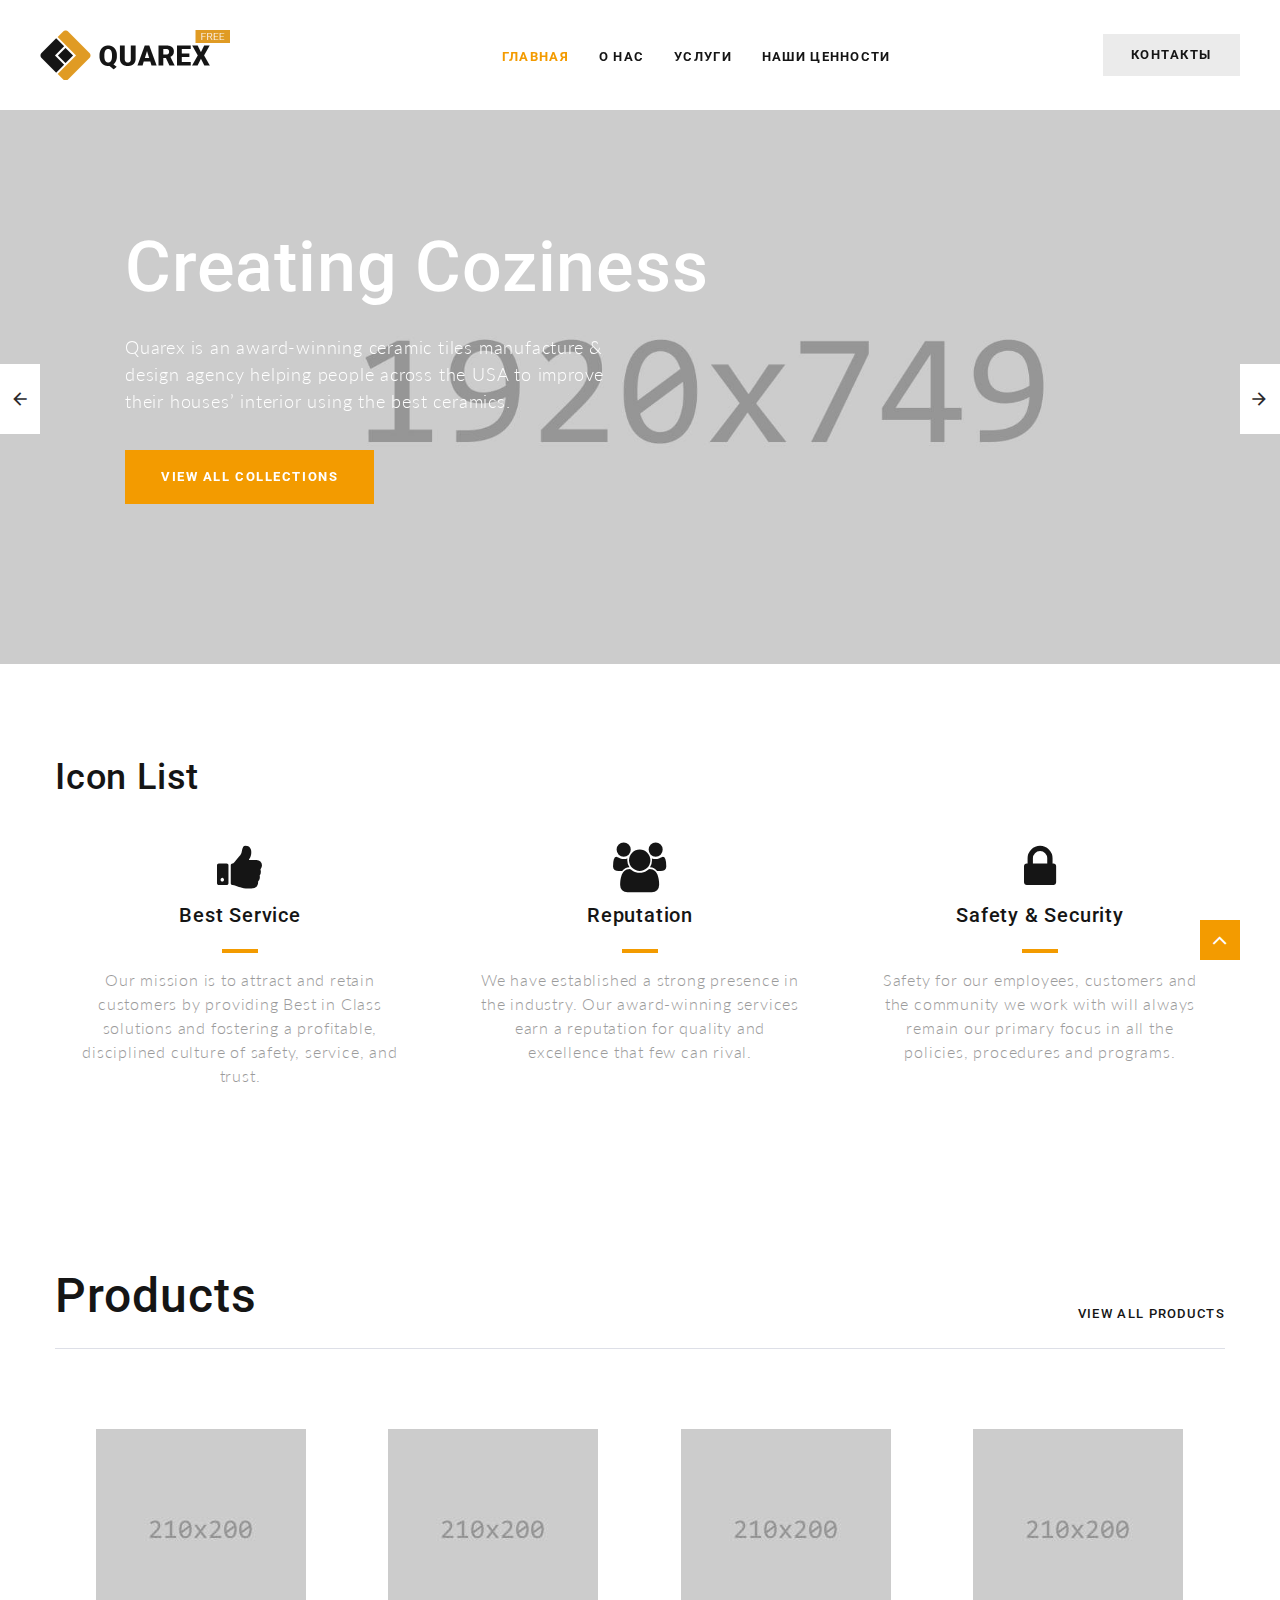
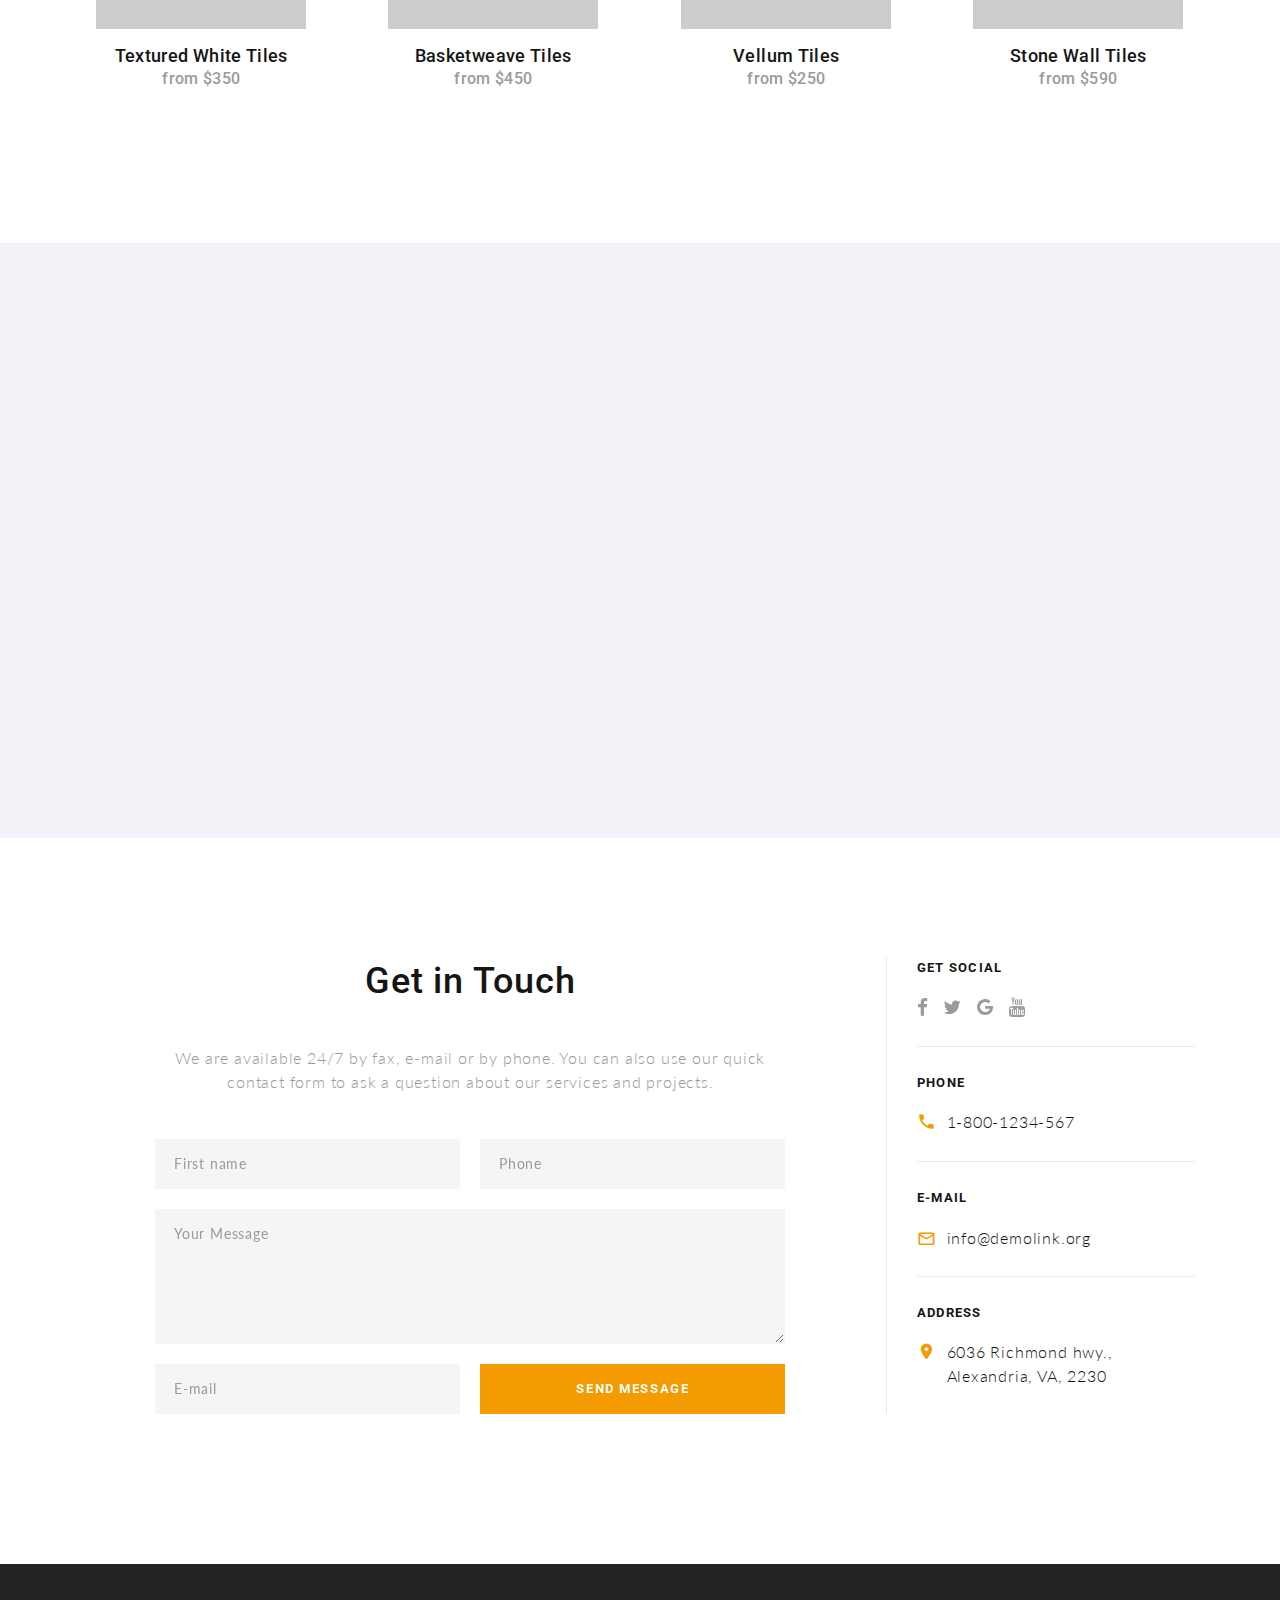
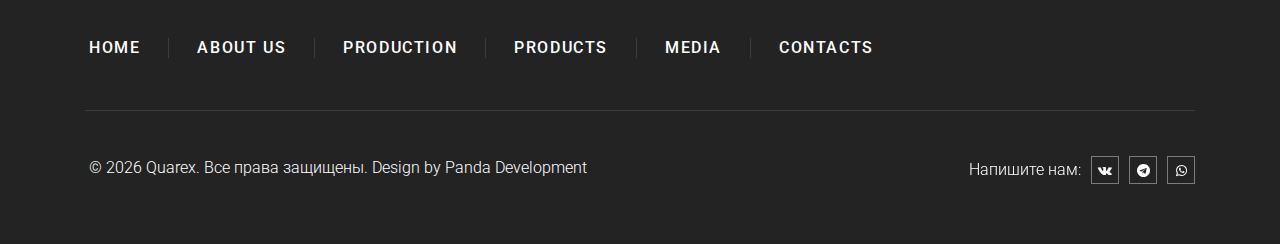
==== index.html @ d761aa38 "download_28_11_2023_01" ====
<!DOCTYPE html>
<html class="wide wow-animation" lang="en">
  <head>
    <!-- Site Title-->
    <title>Home</title>
    <meta name="format-detection" content="telephone=no">
    <meta name="viewport" content="width=device-width, height=device-height, initial-scale=1.0">
    <meta http-equiv="X-UA-Compatible" content="IE=edge">
    <meta charset="utf-8">
    <link rel="icon" href="images/favicon.ico" type="image/x-icon">
    <!-- Stylesheets-->
    <link rel="stylesheet" type="text/css" href="//fonts.googleapis.com/css?family=Lato:300,400,700%7CRoboto:400,500,700">
    <link rel="stylesheet" href="css/bootstrap.css">
    <link rel="stylesheet" href="css/fonts.css">
    <link rel="stylesheet" href="css/style.css">
    <style>.ie-panel{display: none;background: #212121;padding: 10px 0;box-shadow: 3px 3px 5px 0 rgba(0,0,0,.3);clear: both;text-align:center;position: relative;z-index: 1;} html.ie-10 .ie-panel, html.lt-ie-10 .ie-panel {display: block;}</style>
  </head>
  <body>
    <div class="ie-panel"><a href="http://windows.microsoft.com/en-US/internet-explorer/"><img src="images/ie8-panel/warning_bar_0000_us.jpg" height="42" width="820" alt="You are using an outdated browser. For a faster, safer browsing experience, upgrade for free today."></a></div>
    <!-- Page Loader-->
    <div class="preloader" id="preloader">
      <div class="page-loader-logo">
        <div class="brand">
          <div class="brand__name"><img src="images/logo-default-380x100.png" alt="" width="190" height="50"/>
          </div>
        </div>
      </div>
      <div class="page-loader-body">
        <div id="loadingProgressG">
          <div class="loadingProgressG" id="loadingProgressG_1"></div>
        </div>
      </div>
    </div>
    <!-- Page-->
    <div class="page">
      <header class="page-header section">
        <!-- RD Navbar-->
        <div class="rd-navbar-wrap">
          <nav class="rd-navbar rd-navbar-creative" data-layout="rd-navbar-fixed" data-sm-layout="rd-navbar-fixed" data-sm-device-layout="rd-navbar-fixed" data-md-layout="rd-navbar-fixed" data-md-device-layout="rd-navbar-fixed" data-lg-device-layout="rd-navbar-fixed" data-lg-layout="rd-navbar-fullwidth" data-xl-device-layout="rd-navbar-fullwidth" data-xl-layout="rd-navbar-fullwidth" data-xxl-device-layout="rd-navbar-fullwidth" data-xxl-layout="rd-navbar-fullwidth" data-stick-up-clone="false" data-md-stick-up-offset="150px" data-lg-stick-up-offset="60px" data-md-stick-up="true" data-lg-stick-up="true">
            <div class="rd-navbar-main-outer">
              <div class="rd-navbar-main">
                <!-- RD Navbar Panel-->
                <div class="rd-navbar-panel">
                  <button class="rd-navbar-toggle" data-rd-navbar-toggle=".rd-navbar-nav-wrap"><span></span></button>
                  <!-- RD Navbar Brand-->
                  <div class="rd-navbar-brand"><a class="brand" href="index.html">
                      <div class="brand__name"><img src="images/logo-default-380x100.png" alt="" width="190" height="50"/>
                      </div></a></div>
                </div>
                <!-- RD Navbar Nav-->
                <div class="rd-navbar-nav-wrap">
                  <div class="rd-navbar-main-item"><a class="button button-xs button-lighter" href="index.html#contacts_anchor">Контакты</a></div>
                  <!-- RD Navbar Nav-->
                  <ul class="rd-navbar-nav">
                    <li class="active"><a href="index.html">Главная</a>
                    </li>
                    <li><a href="index.html#about_us_anchor">О нас</a>
                    </li>
                    <li><a href="index.html#our_services_anchor">Услуги</a>
                    </li>
                    <li><a href="index.html#our_values_anchor">Наши ценности</a>
                    </li>
                  </ul>
                </div>
              </div>
            </div>
          </nav>
        </div>
      </header>
      <!-- Swiper-->
      <section class="section swiper-slider_style-3 swiper-buttons-alternate">
        <div class="swiper-container swiper-slider swiper-slider_height-1" data-loop="true" data-autoplay="4200" data-simulate-touch="false" data-additional-slides="0" data-custom-prev="#swiper-prev" data-custom-next="#swiper-next" data-custom-slide-effect="interLeaveEffect">
          <div class="swiper-wrapper">
            <div class="swiper-slide bg-gray-dark">
              <div class="slide-inner" style="background-image: url(images/slider-slide-1-1920x749.jpg);">
                <div class="swiper-slide-caption">
                  <div class="container">
                    <h1 data-caption-animate="fadeInUpSmall">Creating Coziness</h1>
                    <p class="big" style="max-width: 520px" data-caption-animate="fadeInRightSmall" data-caption-delay="300">Quarex is an award-winning ceramic tiles manufacture & design agency helping people across the USA to improve their houses’ interior using the best ceramics.</p><a class="button button-primary" href="#" data-caption-animate="fadeInRightSmall" data-caption-delay="550">View all Collections</a>
                  </div>
                </div>
              </div>
            </div>
            <div class="swiper-slide bg-gray-dark">
              <div class="slide-inner" style="background-image: url(images/slider-slide-2-1920x749.jpg);">
                <div class="swiper-slide-caption">
                  <div class="container">
                    <h1 data-caption-animate="fadeInUpSmall">Transforming Your Space</h1>
                    <p class="big" style="max-width: 520px" data-caption-animate="fadeInRightSmall" data-caption-delay="300">Our company has been the leading provider of quality tiles and tile design services to customers since 1999. We pay attention to every aspect of our work.</p><a class="button button-primary" href="#" data-caption-animate="fadeInRightSmall" data-caption-delay="550">View all Collections</a>
                  </div>
                </div>
              </div>
            </div>
            <div class="swiper-slide bg-gray-dark">
              <div class="slide-inner" style="background-image: url(images/slider-slide-3-1920x749.jpg);">
                <div class="swiper-slide-caption">
                  <div class="container">
                    <h1 data-caption-animate="fadeInUpSmall">Wide Product Variety</h1>
                    <p class="big" style="max-width: 520px" data-caption-animate="fadeInRightSmall" data-caption-delay="300">Our products have a variety of textures, finishes and performance features that allow you to choose just what you need for your new interior.</p><a class="button button-primary" href="#" data-caption-animate="fadeInRightSmall" data-caption-delay="550">View all Collections</a>
                  </div>
                </div>
              </div>
            </div>
          </div>
          <!-- Swiper pagination-->
          <div class="swiper-pagination"></div>
          <!-- Swiper Navigation-->
          <div class="swiper-button-prev"><span>Prev</span></div>
          <div class="swiper-button-next"><span>Next</span></div>
        </div>
      </section>
<div id="our_values_anchor"></div>
      <!-- icon list -->
      <section class="section section-md bg-default">
        <div class="container">
          <div class="row">
            <div class="col-sm-12">
              <h3>Icon List</h3>
              <div class="row row-30 justify-content-center">
                <div class="col-sm-10 col-md-6 col-lg-4">
                  <article class="box-minimal">
                    <div class="box-minimal__icon fa fa-thumbs-up"></div>
                    <h4 class="box-minimal__title">Best Service</h4>
                    <div class="box-minimal__divider"></div>
                    <div class="box-minimal__text">Our mission is to attract and retain customers by providing Best in Class solutions and fostering a profitable, disciplined culture of safety, service, and trust.</div>
                  </article>
                </div>
                <div class="col-sm-10 col-md-6 col-lg-4">
                  <article class="box-minimal">
                    <div class="box-minimal__icon fa fa-group"></div>
                    <h4 class="box-minimal__title">Reputation</h4>
                    <div class="box-minimal__divider"></div>
                    <div class="box-minimal__text">We have established a strong presence in the industry. Our award-winning services earn a reputation for quality and excellence that few can rival.</div>
                  </article>
                </div>
                <div class="col-sm-10 col-md-6 col-lg-4">
                  <article class="box-minimal">
                    <div class="box-minimal__icon fa fa-lock"></div>
                    <h4 class="box-minimal__title">Safety & Security</h4>
                    <div class="box-minimal__divider"></div>
                    <div class="box-minimal__text">Safety for our employees, customers and the community we work with will always remain our primary focus in all the policies, procedures and programs.</div>
                  </article>
                </div>
              </div>
            </div>
          </div>
        </div>
      </section>
<div id="our_services_anchor"></div>
      <!-- Our Products-->
      <section class="section section-md bg-default text-center">
        <div class="container">
          <div class="isotope-wrap isotope-modern-wrap">
            <!-- Section Header-->
            <div class="section__header">
              <h2>Products</h2>
              <div class="section__header-element"><a class="link-cta" href="#">view all products</a></div>
            </div>
            <div class="isotope" data-isotope-layout="fitRows" data-isotope-group="products">
              <div class="row row-offset-2">
                <div class="col-6 col-md-4 col-lg-3 isotope-item" data-filter="Category 1">
                  <!-- Product-->
                  <article class="product"> <a class="product__image-wrap" href="#"><img class="product__image" src="images/product-01-210x200.jpg" alt="" width="210" height="200"/></a>
                    <div class="product__main">
                      <p class="product__title"><a href="#">Textured White Tiles</a></p>
                      <p class="product__price">from $350</p>
                    </div>
                    <div class="product__footer"><a class="button button-xs button-gray-2" href="#">details</a></div>
                  </article>
                </div>
                <div class="col-6 col-md-4 col-lg-3 isotope-item" data-filter="Category 2">
                  <!-- Product-->
                  <article class="product"> <a class="product__image-wrap" href="#"><img class="product__image" src="images/product-02-210x200.jpg" alt="" width="210" height="200"/></a>
                    <div class="product__main">
                      <p class="product__title"><a href="#">Basketweave Tiles</a></p>
                      <p class="product__price">from $450</p>
                    </div>
                    <div class="product__footer"><a class="button button-xs button-gray-2" href="#">details</a></div>
                  </article>
                </div>
                <div class="col-6 col-md-4 col-lg-3 isotope-item" data-filter="Category 1">
                  <!-- Product-->
                  <article class="product"> <a class="product__image-wrap" href="#"><img class="product__image" src="images/product-03-210x200.jpg" alt="" width="210" height="200"/></a>
                    <div class="product__main">
                      <p class="product__title"><a href="#">Vellum Tiles</a></p>
                      <p class="product__price">from $250</p>
                    </div>
                    <div class="product__footer"><a class="button button-xs button-gray-2" href="#">details</a></div>
                  </article>
                </div>
                <div class="col-6 col-md-4 col-lg-3 isotope-item" data-filter="Category 2">
                  <!-- Product-->
                  <article class="product"> <a class="product__image-wrap" href="#"><img class="product__image" src="images/product-04-210x200.jpg" alt="" width="210" height="200"/></a>
                    <div class="product__main">
                      <p class="product__title"><a href="#">Stone Wall Tiles</a></p>
                      <p class="product__price">from $590</p>
                    </div>
                    <div class="product__footer"><a class="button button-xs button-gray-2" href="#">details</a></div>
                  </article>
                </div>
              </div>
            </div>
          </div>
        </div>
      </section>

<div id="about_us_anchor"></div>
      <!-- Experience since 1999-->
      <section class="section section-md bg-gray-4">
        <div class="container">
          <div class="row row-50 justify-content-md-center justify-content-lg-between align-items-lg-center">
            <div class="col-md-10 col-lg-6 col-xl-5 wow fadeInLeftSmall">
              <div class="block-wrap-1">
                <h2>About Our Company</h2>
                <p>We are a team that brings together top-notch refinement and exports it to more than 110 countries the world. Our products form the basics of the best interiors worldwide.</p><a class="button button-darker" href="about-us.html">read more</a>
              </div>
            </div>
            <div class="col-md-10 col-lg-6 col-xl-7 d-flex wow fadeInRightSmall">
              <div class="thumb-video thumb-video_bordered"><img class="thumb-video__image" src="images/video-preview-962x465.jpg" alt="" width="962" height="465"/>
                <div class="thumb-video__caption"><a class="thumb-video__button" href="//vimeo.com/123196494" data-lightgallery="item"></a>
                  <h4 class="thumb-video__title">Video Presentation</h4>
                </div>
              </div>
            </div>
          </div>
        </div>
      </section>

<div id="contacts_anchor"></div>
<!-- Contacts -->
<section class="section section-lg bg-default">
  <div class="container">
    <div class="layout-bordered">
      <div class="layout-bordered__main text-center">
        <div class="layout-bordered__main-inner">
          <h3>Get in Touch</h3>
          <p>We are available 24/7 by fax, e-mail or by phone. You can also use our quick contact form to ask a question about our services and projects.</p>
          <!-- RD Mailform-->
          <form class="rd-mailform" data-form-output="form-output-global" data-form-type="contact" method="post" action="bat/rd-mailform.php">
            <div class="row align-items-md-end row-20">
              <div class="col-md-6">
                <div class="form-wrap">
                  <input class="form-input" id="contact-first-name" type="text" name="first-name" data-constraints="@Required">
                  <label class="form-label" for="contact-first-name">First name</label>
                </div>
              </div>
              <div class="col-md-6">
                <div class="form-wrap">
                  <input class="form-input" id="contact-phone" type="text" name="phone" data-constraints="@Numeric @Required">
                  <label class="form-label" for="contact-phone">Phone</label>
                </div>
              </div>
              <div class="col-sm-12">
                <div class="form-wrap">
                  <label class="form-label" for="contact-message">Your Message</label>
                  <textarea class="form-input" id="contact-message" name="message" data-constraints="@Required"></textarea>
                </div>
              </div>
              <div class="col-md-6">
                <div class="form-wrap">
                  <input class="form-input" id="contact-email" type="email" name="email" data-constraints="@Email @Required">
                  <label class="form-label" for="contact-email">E-mail</label>
                </div>
              </div>
              <div class="col-md-6">
                <button class="button button-block button-primary" type="submit">Send Message</button>
              </div>
            </div>
          </form>
        </div>
      </div>
      <div class="layout-bordered__aside">
        <div class="layout-bordered__aside-item">
          <p class="heading-8">Get social</p>
          <ul class="list-inline-xs">
            <li><a class="icon icon-sm icon-default fa fa-facebook" href="#"></a></li>
            <li><a class="icon icon-sm icon-default fa fa-twitter" href="#"></a></li>
            <li><a class="icon icon-sm icon-default fa fa-google" href="#"></a></li>
            <li><a class="icon icon-sm icon-default fa fa-youtube" href="#"></a></li>
          </ul>
        </div>
        <div class="layout-bordered__aside-item">
          <p class="heading-8">Phone</p>
          <div class="unit flex-row unit-spacing-xxs">
            <div class="unit__left"><span class="icon icon-sm icon-primary material-icons-local_phone"></span></div>
            <div class="unit__body"><a href="tel:#">1-800-1234-567</a></div>
          </div>
        </div>
        <div class="layout-bordered__aside-item">
          <p class="heading-8">E-mail</p>
          <div class="unit flex-row unit-spacing-xxs">
            <div class="unit__left"><span class="icon icon-sm icon-primary mdi mdi-email-outline"></span></div>
            <div class="unit__body"><a href="mailto:#">info@demolink.org</a></div>
          </div>
        </div>
        <div class="layout-bordered__aside-item">
          <p class="heading-8">Address</p>
          <div class="unit flex-row unit-spacing-xxs">
            <div class="unit__left"><span class="icon icon-sm icon-primary material-icons-location_on"></span></div>
            <div class="unit__body"><a href="#">6036 Richmond hwy., <br> Alexandria, VA, 2230</a></div>
          </div>
        </div>
      </div>
    </div>
  </div>
</section>

      <footer class="footer-classic bg-gray-8">
        <div class="container">
          <div class="footer-classic__main">
            <ul class="list-nav-bordered">
              <li><a href="index.html">Home</a></li>
              <li><a href="about-us.html">About Us</a>
              </li>
              <li><a href="#">Production</a></li>
              <li><a href="#">Products</a></li>
              <li><a href="#">Media</a></li>
              <li><a href="contacts.html">Contacts</a>
              </li>
            </ul>
          </div>
          <div class="divider"></div>
          <div class="footer-classic__aside">
            <div class="row row-20">
              <div class="col-md-6 text-md-left">
                <!-- Rights-->
                <p class="rights"><span>&nbsp;&copy;&nbsp;</span><span class="copyright-year"> </span><span> Quarex</span>. Все права защищены. Design by <a target="_blank" href="https://panda-development.ru">Panda Development</a></p>
              </div>
              <div class="col-md-6 text-md-right">
                <ul class="list-inline-xxs">
                  <li>
                    <p>Напишите нам:</p>
                  </li>
                  <li><a class="icon icon-xs icon-style-modern fa fa-vk" href="#"></a></li>
                  <li><a class="icon icon-xs icon-style-modern fa fa-telegram" href="#"></a></li>
                  <li><a class="icon icon-xs icon-style-modern fa fa-whatsapp" href="#"></a></li>
                </ul>
              </div>
            </div>
          </div>
        </div>
      </footer>
    </div>
    <!-- Global Mailform Output-->
    <div class="snackbars" id="form-output-global"></div>
    <!-- Javascript-->
    <script src="js/core.min.js"></script>
    <script src="js/script.js"></script>
  </body>
</html>
---- css/fonts.css ----
/*
*
* Fonts
*//*
*
* Font Awesome Icons 4.7.0
* --------------------------------------------------
*/@font-face {	font-family: 'FontAwesome';	src: url("../fonts/fontawesome-webfont.eot?v=4.7.0");	src: url("../fonts/fontawesome-webfont.eot?#iefix&v=4.7.0") format("embedded-opentype"), url("../fonts/fontawesome-webfont.woff2?v=4.7.0") format("woff2"), url("../fonts/fontawesome-webfont.woff?v=4.7.0") format("woff"), url("../fonts/fontawesome-webfont.ttf?v=4.7.0") format("truetype"), url("../fonts/fontawesome-webfont.svg?v=4.7.0#fontawesomeregular") format("svg");	font-weight: normal;	font-style: normal;}.fa {	display: inline-block;	font-family: 'FontAwesome';	font-size: inherit;	text-rendering: auto;	-webkit-font-smoothing: antialiased;	-moz-osx-font-smoothing: grayscale;}[class*='fa-']:before {	font-weight: 400;	font-family: 'FontAwesome';}/* makes the font 33% larger relative to the icon container */.fa-lg {	font-size: 1.33333333em;	line-height: 0.75em;	vertical-align: -15%;}.fa-2x {	font-size: 2em;}.fa-3x {	font-size: 3em;}.fa-4x {	font-size: 4em;}.fa-5x {	font-size: 5em;}.fa-fw {	width: 1.28571429em;	text-align: center;}.fa-ul {	padding-left: 0;	margin-left: 2.14285714em;	list-style-type: none;}.fa-ul > li {	position: relative;}.fa-li {	position: absolute;	left: -2.14285714em;	width: 2.14285714em;	top: 0.14285714em;	text-align: center;}.fa-li.fa-lg {	left: -1.85714286em;}.fa-border {	padding: .2em .25em .15em;	border: solid 0.08em #eeeeee;	border-radius: .1em;}.fa-pull-left {	float: left;}.fa-pull-right {	float: right;}.fa.fa-pull-left {	margin-right: .3em;}.fa.fa-pull-right {	margin-left: .3em;}/* Deprecated as of 4.4.0 */.pull-right {	float: right;}.pull-left {	float: left;}.fa.pull-left {	margin-right: .3em;}.fa.pull-right {	margin-left: .3em;}.fa-spin {	-webkit-animation: fa-spin 2s infinite linear;	animation: fa-spin 2s infinite linear;}.fa-pulse {	-webkit-animation: fa-spin 1s infinite steps(8);	animation: fa-spin 1s infinite steps(8);}@-webkit-keyframes fa-spin {	0% {		-webkit-transform: rotate(0deg);		transform: rotate(0deg);	}	100% {		-webkit-transform: rotate(359deg);		transform: rotate(359deg);	}}@keyframes fa-spin {	0% {		-webkit-transform: rotate(0deg);		transform: rotate(0deg);	}	100% {		-webkit-transform: rotate(359deg);		transform: rotate(359deg);	}}.fa-rotate-90 {	-ms-filter: "progid:DXImageTransform.Microsoft.BasicImage(rotation=1)";	-webkit-transform: rotate(90deg);	-ms-transform: rotate(90deg);	transform: rotate(90deg);}.fa-rotate-180 {	-ms-filter: "progid:DXImageTransform.Microsoft.BasicImage(rotation=2)";	-webkit-transform: rotate(180deg);	-ms-transform: rotate(180deg);	transform: rotate(180deg);}.fa-rotate-270 {	-ms-filter: "progid:DXImageTransform.Microsoft.BasicImage(rotation=3)";	-webkit-transform: rotate(270deg);	-ms-transform: rotate(270deg);	transform: rotate(270deg);}.fa-flip-horizontal {	-ms-filter: "progid:DXImageTransform.Microsoft.BasicImage(rotation=0, mirror=1)";	-webkit-transform: scale(-1, 1);	-ms-transform: scale(-1, 1);	transform: scale(-1, 1);}.fa-flip-vertical {	-ms-filter: "progid:DXImageTransform.Microsoft.BasicImage(rotation=2, mirror=1)";	-webkit-transform: scale(1, -1);	-ms-transform: scale(1, -1);	transform: scale(1, -1);}:root .fa-rotate-90,:root .fa-rotate-180,:root .fa-rotate-270,:root .fa-flip-horizontal,:root .fa-flip-vertical {	filter: none;}.fa-stack {	position: relative;	display: inline-block;	width: 2em;	height: 2em;	line-height: 2em;	vertical-align: middle;}.fa-stack-1x,.fa-stack-2x {	position: absolute;	left: 0;	width: 100%;	text-align: center;}.fa-stack-1x {	line-height: inherit;}.fa-stack-2x {	font-size: 2em;}.fa-inverse {	color: #ffffff;}/* Font Awesome uses the Unicode Private Use Area (PUA) to ensure screen
   readers do not read off random characters that represent icons */.fa-glass:before {	content: "\f000";}.fa-music:before {	content: "\f001";}.fa-search:before {	content: "\f002";}.fa-envelope-o:before {	content: "\f003";}.fa-heart:before {	content: "\f004";}.fa-star:before {	content: "\f005";}.fa-star-o:before {	content: "\f006";}.fa-user:before {	content: "\f007";}.fa-film:before {	content: "\f008";}.fa-th-large:before {	content: "\f009";}.fa-th:before {	content: "\f00a";}.fa-th-list:before {	content: "\f00b";}.fa-check:before {	content: "\f00c";}.fa-remove:before,.fa-close:before,.fa-times:before {	content: "\f00d";}.fa-search-plus:before {	content: "\f00e";}.fa-search-minus:before {	content: "\f010";}.fa-power-off:before {	content: "\f011";}.fa-signal:before {	content: "\f012";}.fa-gear:before,.fa-cog:before {	content: "\f013";}.fa-trash-o:before {	content: "\f014";}.fa-home:before {	content: "\f015";}.fa-file-o:before {	content: "\f016";}.fa-clock-o:before {	content: "\f017";}.fa-road:before {	content: "\f018";}.fa-download:before {	content: "\f019";}.fa-arrow-circle-o-down:before {	content: "\f01a";}.fa-arrow-circle-o-up:before {	content: "\f01b";}.fa-inbox:before {	content: "\f01c";}.fa-play-circle-o:before {	content: "\f01d";}.fa-rotate-right:before,.fa-repeat:before {	content: "\f01e";}.fa-refresh:before {	content: "\f021";}.fa-list-alt:before {	content: "\f022";}.fa-lock:before {	content: "\f023";}.fa-flag:before {	content: "\f024";}.fa-headphones:before {	content: "\f025";}.fa-volume-off:before {	content: "\f026";}.fa-volume-down:before {	content: "\f027";}.fa-volume-up:before {	content: "\f028";}.fa-qrcode:before {	content: "\f029";}.fa-barcode:before {	content: "\f02a";}.fa-tag:before {	content: "\f02b";}.fa-tags:before {	content: "\f02c";}.fa-book:before {	content: "\f02d";}.fa-bookmark:before {	content: "\f02e";}.fa-print:before {	content: "\f02f";}.fa-camera:before {	content: "\f030";}.fa-font:before {	content: "\f031";}.fa-bold:before {	content: "\f032";}.fa-italic:before {	content: "\f033";}.fa-text-height:before {	content: "\f034";}.fa-text-width:before {	content: "\f035";}.fa-align-left:before {	content: "\f036";}.fa-align-center:before {	content: "\f037";}.fa-align-right:before {	content: "\f038";}.fa-align-justify:before {	content: "\f039";}.fa-list:before {	content: "\f03a";}.fa-dedent:before,.fa-outdent:before {	content: "\f03b";}.fa-indent:before {	content: "\f03c";}.fa-video-camera:before {	content: "\f03d";}.fa-photo:before,.fa-image:before,.fa-picture-o:before {	content: "\f03e";}.fa-pencil:before {	content: "\f040";}.fa-map-marker:before {	content: "\f041";}.fa-adjust:before {	content: "\f042";}.fa-tint:before {	content: "\f043";}.fa-edit:before,.fa-pencil-square-o:before {	content: "\f044";}.fa-share-square-o:before {	content: "\f045";}.fa-check-square-o:before {	content: "\f046";}.fa-arrows:before {	content: "\f047";}.fa-step-backward:before {	content: "\f048";}.fa-fast-backward:before {	content: "\f049";}.fa-backward:before {	content: "\f04a";}.fa-play:before {	content: "\f04b";}.fa-pause:before {	content: "\f04c";}.fa-stop:before {	content: "\f04d";}.fa-forward:before {	content: "\f04e";}.fa-fast-forward:before {	content: "\f050";}.fa-step-forward:before {	content: "\f051";}.fa-eject:before {	content: "\f052";}.fa-chevron-left:before {	content: "\f053";}.fa-chevron-right:before {	content: "\f054";}.fa-plus-circle:before {	content: "\f055";}.fa-minus-circle:before {	content: "\f056";}.fa-times-circle:before {	content: "\f057";}.fa-check-circle:before {	content: "\f058";}.fa-question-circle:before {	content: "\f059";}.fa-info-circle:before {	content: "\f05a";}.fa-crosshairs:before {	content: "\f05b";}.fa-times-circle-o:before {	content: "\f05c";}.fa-check-circle-o:before {	content: "\f05d";}.fa-ban:before {	content: "\f05e";}.fa-arrow-left:before {	content: "\f060";}.fa-arrow-right:before {	content: "\f061";}.fa-arrow-up:before {	content: "\f062";}.fa-arrow-down:before {	content: "\f063";}.fa-mail-forward:before,.fa-share:before {	content: "\f064";}.fa-expand:before {	content: "\f065";}.fa-compress:before {	content: "\f066";}.fa-plus:before {	content: "\f067";}.fa-minus:before {	content: "\f068";}.fa-asterisk:before {	content: "\f069";}.fa-exclamation-circle:before {	content: "\f06a";}.fa-gift:before {	content: "\f06b";}.fa-leaf:before {	content: "\f06c";}.fa-fire:before {	content: "\f06d";}.fa-eye:before {	content: "\f06e";}.fa-eye-slash:before {	content: "\f070";}.fa-warning:before,.fa-exclamation-triangle:before {	content: "\f071";}.fa-plane:before {	content: "\f072";}.fa-calendar:before {	content: "\f073";}.fa-random:before {	content: "\f074";}.fa-comment:before {	content: "\f075";}.fa-magnet:before {	content: "\f076";}.fa-chevron-up:before {	content: "\f077";}.fa-chevron-down:before {	content: "\f078";}.fa-retweet:before {	content: "\f079";}.fa-shopping-cart:before {	content: "\f07a";}.fa-folder:before {	content: "\f07b";}.fa-folder-open:before {	content: "\f07c";}.fa-arrows-v:before {	content: "\f07d";}.fa-arrows-h:before {	content: "\f07e";}.fa-bar-chart-o:before,.fa-bar-chart:before {	content: "\f080";}.fa-twitter-square:before {	content: "\f081";}.fa-facebook-square:before {	content: "\f082";}.fa-camera-retro:before {	content: "\f083";}.fa-key:before {	content: "\f084";}.fa-gears:before,.fa-cogs:before {	content: "\f085";}.fa-comments:before {	content: "\f086";}.fa-thumbs-o-up:before {	content: "\f087";}.fa-thumbs-o-down:before {	content: "\f088";}.fa-star-half:before {	content: "\f089";}.fa-heart-o:before {	content: "\f08a";}.fa-sign-out:before {	content: "\f08b";}.fa-linkedin-square:before {	content: "\f08c";}.fa-thumb-tack:before {	content: "\f08d";}.fa-external-link:before {	content: "\f08e";}.fa-sign-in:before {	content: "\f090";}.fa-trophy:before {	content: "\f091";}.fa-github-square:before {	content: "\f092";}.fa-upload:before {	content: "\f093";}.fa-lemon-o:before {	content: "\f094";}.fa-phone:before {	content: "\f095";}.fa-square-o:before {	content: "\f096";}.fa-bookmark-o:before {	content: "\f097";}.fa-phone-square:before {	content: "\f098";}.fa-twitter:before {	content: "\f099";}.fa-facebook-f:before,.fa-facebook:before {	content: "\f09a";}.fa-github:before {	content: "\f09b";}.fa-unlock:before {	content: "\f09c";}.fa-credit-card:before {	content: "\f09d";}.fa-feed:before,.fa-rss:before {	content: "\f09e";}.fa-hdd-o:before {	content: "\f0a0";}.fa-bullhorn:before {	content: "\f0a1";}.fa-bell:before {	content: "\f0f3";}.fa-certificate:before {	content: "\f0a3";}.fa-hand-o-right:before {	content: "\f0a4";}.fa-hand-o-left:before {	content: "\f0a5";}.fa-hand-o-up:before {	content: "\f0a6";}.fa-hand-o-down:before {	content: "\f0a7";}.fa-arrow-circle-left:before {	content: "\f0a8";}.fa-arrow-circle-right:before {	content: "\f0a9";}.fa-arrow-circle-up:before {	content: "\f0aa";}.fa-arrow-circle-down:before {	content: "\f0ab";}.fa-globe:before {	content: "\f0ac";}.fa-wrench:before {	content: "\f0ad";}.fa-tasks:before {	content: "\f0ae";}.fa-filter:before {	content: "\f0b0";}.fa-briefcase:before {	content: "\f0b1";}.fa-arrows-alt:before {	content: "\f0b2";}.fa-group:before,.fa-users:before {	content: "\f0c0";}.fa-chain:before,.fa-link:before {	content: "\f0c1";}.fa-cloud:before {	content: "\f0c2";}.fa-flask:before {	content: "\f0c3";}.fa-cut:before,.fa-scissors:before {	content: "\f0c4";}.fa-copy:before,.fa-files-o:before {	content: "\f0c5";}.fa-paperclip:before {	content: "\f0c6";}.fa-save:before,.fa-floppy-o:before {	content: "\f0c7";}.fa-square:before {	content: "\f0c8";}.fa-navicon:before,.fa-reorder:before,.fa-bars:before {	content: "\f0c9";}.fa-list-ul:before {	content: "\f0ca";}.fa-list-ol:before {	content: "\f0cb";}.fa-strikethrough:before {	content: "\f0cc";}.fa-underline:before {	content: "\f0cd";}.fa-table:before {	content: "\f0ce";}.fa-magic:before {	content: "\f0d0";}.fa-truck:before {	content: "\f0d1";}.fa-pinterest:before {	content: "\f0d2";}.fa-pinterest-square:before {	content: "\f0d3";}.fa-google-plus-square:before {	content: "\f0d4";}.fa-google-plus:before {	content: "\f0d5";}.fa-money:before {	content: "\f0d6";}.fa-caret-down:before {	content: "\f0d7";}.fa-caret-up:before {	content: "\f0d8";}.fa-caret-left:before {	content: "\f0d9";}.fa-caret-right:before {	content: "\f0da";}.fa-columns:before {	content: "\f0db";}.fa-unsorted:before,.fa-sort:before {	content: "\f0dc";}.fa-sort-down:before,.fa-sort-desc:before {	content: "\f0dd";}.fa-sort-up:before,.fa-sort-asc:before {	content: "\f0de";}.fa-envelope:before {	content: "\f0e0";}.fa-linkedin:before {	content: "\f0e1";}.fa-rotate-left:before,.fa-undo:before {	content: "\f0e2";}.fa-legal:before,.fa-gavel:before {	content: "\f0e3";}.fa-dashboard:before,.fa-tachometer:before {	content: "\f0e4";}.fa-comment-o:before {	content: "\f0e5";}.fa-comments-o:before {	content: "\f0e6";}.fa-flash:before,.fa-bolt:before {	content: "\f0e7";}.fa-sitemap:before {	content: "\f0e8";}.fa-umbrella:before {	content: "\f0e9";}.fa-paste:before,.fa-clipboard:before {	content: "\f0ea";}.fa-lightbulb-o:before {	content: "\f0eb";}.fa-exchange:before {	content: "\f0ec";}.fa-cloud-download:before {	content: "\f0ed";}.fa-cloud-upload:before {	content: "\f0ee";}.fa-user-md:before {	content: "\f0f0";}.fa-stethoscope:before {	content: "\f0f1";}.fa-suitcase:before {	content: "\f0f2";}.fa-bell-o:before {	content: "\f0a2";}.fa-coffee:before {	content: "\f0f4";}.fa-cutlery:before {	content: "\f0f5";}.fa-file-text-o:before {	content: "\f0f6";}.fa-building-o:before {	content: "\f0f7";}.fa-hospital-o:before {	content: "\f0f8";}.fa-ambulance:before {	content: "\f0f9";}.fa-medkit:before {	content: "\f0fa";}.fa-fighter-jet:before {	content: "\f0fb";}.fa-beer:before {	content: "\f0fc";}.fa-h-square:before {	content: "\f0fd";}.fa-plus-square:before {	content: "\f0fe";}.fa-angle-double-left:before {	content: "\f100";}.fa-angle-double-right:before {	content: "\f101";}.fa-angle-double-up:before {	content: "\f102";}.fa-angle-double-down:before {	content: "\f103";}.fa-angle-left:before {	content: "\f104";}.fa-angle-right:before {	content: "\f105";}.fa-angle-up:before {	content: "\f106";}.fa-angle-down:before {	content: "\f107";}.fa-desktop:before {	content: "\f108";}.fa-laptop:before {	content: "\f109";}.fa-tablet:before {	content: "\f10a";}.fa-mobile-phone:before,.fa-mobile:before {	content: "\f10b";}.fa-circle-o:before {	content: "\f10c";}.fa-quote-left:before {	content: "\f10d";}.fa-quote-right:before {	content: "\f10e";}.fa-spinner:before {	content: "\f110";}.fa-circle:before {	content: "\f111";}.fa-mail-reply:before,.fa-reply:before {	content: "\f112";}.fa-github-alt:before {	content: "\f113";}.fa-folder-o:before {	content: "\f114";}.fa-folder-open-o:before {	content: "\f115";}.fa-smile-o:before {	content: "\f118";}.fa-frown-o:before {	content: "\f119";}.fa-meh-o:before {	content: "\f11a";}.fa-gamepad:before {	content: "\f11b";}.fa-keyboard-o:before {	content: "\f11c";}.fa-flag-o:before {	content: "\f11d";}.fa-flag-checkered:before {	content: "\f11e";}.fa-terminal:before {	content: "\f120";}.fa-code:before {	content: "\f121";}.fa-mail-reply-all:before,.fa-reply-all:before {	content: "\f122";}.fa-star-half-empty:before,.fa-star-half-full:before,.fa-star-half-o:before {	content: "\f123";}.fa-location-arrow:before {	content: "\f124";}.fa-crop:before {	content: "\f125";}.fa-code-fork:before {	content: "\f126";}.fa-unlink:before,.fa-chain-broken:before {	content: "\f127";}.fa-question:before {	content: "\f128";}.fa-info:before {	content: "\f129";}.fa-exclamation:before {	content: "\f12a";}.fa-superscript:before {	content: "\f12b";}.fa-subscript:before {	content: "\f12c";}.fa-eraser:before {	content: "\f12d";}.fa-puzzle-piece:before {	content: "\f12e";}.fa-microphone:before {	content: "\f130";}.fa-microphone-slash:before {	content: "\f131";}.fa-shield:before {	content: "\f132";}.fa-calendar-o:before {	content: "\f133";}.fa-fire-extinguisher:before {	content: "\f134";}.fa-rocket:before {	content: "\f135";}.fa-maxcdn:before {	content: "\f136";}.fa-chevron-circle-left:before {	content: "\f137";}.fa-chevron-circle-right:before {	content: "\f138";}.fa-chevron-circle-up:before {	content: "\f139";}.fa-chevron-circle-down:before {	content: "\f13a";}.fa-html5:before {	content: "\f13b";}.fa-css3:before {	content: "\f13c";}.fa-anchor:before {	content: "\f13d";}.fa-unlock-alt:before {	content: "\f13e";}.fa-bullseye:before {	content: "\f140";}.fa-ellipsis-h:before {	content: "\f141";}.fa-ellipsis-v:before {	content: "\f142";}.fa-rss-square:before {	content: "\f143";}.fa-play-circle:before {	content: "\f144";}.fa-ticket:before {	content: "\f145";}.fa-minus-square:before {	content: "\f146";}.fa-minus-square-o:before {	content: "\f147";}.fa-level-up:before {	content: "\f148";}.fa-level-down:before {	content: "\f149";}.fa-check-square:before {	content: "\f14a";}.fa-pencil-square:before {	content: "\f14b";}.fa-external-link-square:before {	content: "\f14c";}.fa-share-square:before {	content: "\f14d";}.fa-compass:before {	content: "\f14e";}.fa-toggle-down:before,.fa-caret-square-o-down:before {	content: "\f150";}.fa-toggle-up:before,.fa-caret-square-o-up:before {	content: "\f151";}.fa-toggle-right:before,.fa-caret-square-o-right:before {	content: "\f152";}.fa-euro:before,.fa-eur:before {	content: "\f153";}.fa-gbp:before {	content: "\f154";}.fa-dollar:before,.fa-usd:before {	content: "\f155";}.fa-rupee:before,.fa-inr:before {	content: "\f156";}.fa-cny:before,.fa-rmb:before,.fa-yen:before,.fa-jpy:before {	content: "\f157";}.fa-ruble:before,.fa-rouble:before,.fa-rub:before {	content: "\f158";}.fa-won:before,.fa-krw:before {	content: "\f159";}.fa-bitcoin:before,.fa-btc:before {	content: "\f15a";}.fa-file:before {	content: "\f15b";}.fa-file-text:before {	content: "\f15c";}.fa-sort-alpha-asc:before {	content: "\f15d";}.fa-sort-alpha-desc:before {	content: "\f15e";}.fa-sort-amount-asc:before {	content: "\f160";}.fa-sort-amount-desc:before {	content: "\f161";}.fa-sort-numeric-asc:before {	content: "\f162";}.fa-sort-numeric-desc:before {	content: "\f163";}.fa-thumbs-up:before {	content: "\f164";}.fa-thumbs-down:before {	content: "\f165";}.fa-youtube-square:before {	content: "\f166";}.fa-youtube:before {	content: "\f167";}.fa-xing:before {	content: "\f168";}.fa-xing-square:before {	content: "\f169";}.fa-youtube-play:before {	content: "\f16a";}.fa-dropbox:before {	content: "\f16b";}.fa-stack-overflow:before {	content: "\f16c";}.fa-instagram:before {	content: "\f16d";}.fa-flickr:before {	content: "\f16e";}.fa-adn:before {	content: "\f170";}.fa-bitbucket:before {	content: "\f171";}.fa-bitbucket-square:before {	content: "\f172";}.fa-tumblr:before {	content: "\f173";}.fa-tumblr-square:before {	content: "\f174";}.fa-long-arrow-down:before {	content: "\f175";}.fa-long-arrow-up:before {	content: "\f176";}.fa-long-arrow-left:before {	content: "\f177";}.fa-long-arrow-right:before {	content: "\f178";}.fa-apple:before {	content: "\f179";}.fa-windows:before {	content: "\f17a";}.fa-android:before {	content: "\f17b";}.fa-linux:before {	content: "\f17c";}.fa-dribbble:before {	content: "\f17d";}.fa-skype:before {	content: "\f17e";}.fa-foursquare:before {	content: "\f180";}.fa-trello:before {	content: "\f181";}.fa-female:before {	content: "\f182";}.fa-male:before {	content: "\f183";}.fa-gittip:before,.fa-gratipay:before {	content: "\f184";}.fa-sun-o:before {	content: "\f185";}.fa-moon-o:before {	content: "\f186";}.fa-archive:before {	content: "\f187";}.fa-bug:before {	content: "\f188";}.fa-vk:before {	content: "\f189";}.fa-weibo:before {	content: "\f18a";}.fa-renren:before {	content: "\f18b";}.fa-pagelines:before {	content: "\f18c";}.fa-stack-exchange:before {	content: "\f18d";}.fa-arrow-circle-o-right:before {	content: "\f18e";}.fa-arrow-circle-o-left:before {	content: "\f190";}.fa-toggle-left:before,.fa-caret-square-o-left:before {	content: "\f191";}.fa-dot-circle-o:before {	content: "\f192";}.fa-wheelchair:before {	content: "\f193";}.fa-vimeo-square:before {	content: "\f194";}.fa-turkish-lira:before,.fa-try:before {	content: "\f195";}.fa-plus-square-o:before {	content: "\f196";}.fa-space-shuttle:before {	content: "\f197";}.fa-slack:before {	content: "\f198";}.fa-envelope-square:before {	content: "\f199";}.fa-wordpress:before {	content: "\f19a";}.fa-openid:before {	content: "\f19b";}.fa-institution:before,.fa-bank:before,.fa-university:before {	content: "\f19c";}.fa-mortar-board:before,.fa-graduation-cap:before {	content: "\f19d";}.fa-yahoo:before {	content: "\f19e";}.fa-google:before {	content: "\f1a0";}.fa-reddit:before {	content: "\f1a1";}.fa-reddit-square:before {	content: "\f1a2";}.fa-stumbleupon-circle:before {	content: "\f1a3";}.fa-stumbleupon:before {	content: "\f1a4";}.fa-delicious:before {	content: "\f1a5";}.fa-digg:before {	content: "\f1a6";}.fa-pied-piper-pp:before {	content: "\f1a7";}.fa-pied-piper-alt:before {	content: "\f1a8";}.fa-drupal:before {	content: "\f1a9";}.fa-joomla:before {	content: "\f1aa";}.fa-language:before {	content: "\f1ab";}.fa-fax:before {	content: "\f1ac";}.fa-building:before {	content: "\f1ad";}.fa-child:before {	content: "\f1ae";}.fa-paw:before {	content: "\f1b0";}.fa-spoon:before {	content: "\f1b1";}.fa-cube:before {	content: "\f1b2";}.fa-cubes:before {	content: "\f1b3";}.fa-behance:before {	content: "\f1b4";}.fa-behance-square:before {	content: "\f1b5";}.fa-steam:before {	content: "\f1b6";}.fa-steam-square:before {	content: "\f1b7";}.fa-recycle:before {	content: "\f1b8";}.fa-automobile:before,.fa-car:before {	content: "\f1b9";}.fa-cab:before,.fa-taxi:before {	content: "\f1ba";}.fa-tree:before {	content: "\f1bb";}.fa-spotify:before {	content: "\f1bc";}.fa-deviantart:before {	content: "\f1bd";}.fa-soundcloud:before {	content: "\f1be";}.fa-database:before {	content: "\f1c0";}.fa-file-pdf-o:before {	content: "\f1c1";}.fa-file-word-o:before {	content: "\f1c2";}.fa-file-excel-o:before {	content: "\f1c3";}.fa-file-powerpoint-o:before {	content: "\f1c4";}.fa-file-photo-o:before,.fa-file-picture-o:before,.fa-file-image-o:before {	content: "\f1c5";}.fa-file-zip-o:before,.fa-file-archive-o:before {	content: "\f1c6";}.fa-file-sound-o:before,.fa-file-audio-o:before {	content: "\f1c7";}.fa-file-movie-o:before,.fa-file-video-o:before {	content: "\f1c8";}.fa-file-code-o:before {	content: "\f1c9";}.fa-vine:before {	content: "\f1ca";}.fa-codepen:before {	content: "\f1cb";}.fa-jsfiddle:before {	content: "\f1cc";}.fa-life-bouy:before,.fa-life-buoy:before,.fa-life-saver:before,.fa-support:before,.fa-life-ring:before {	content: "\f1cd";}.fa-circle-o-notch:before {	content: "\f1ce";}.fa-ra:before,.fa-resistance:before,.fa-rebel:before {	content: "\f1d0";}.fa-ge:before,.fa-empire:before {	content: "\f1d1";}.fa-git-square:before {	content: "\f1d2";}.fa-git:before {	content: "\f1d3";}.fa-y-combinator-square:before,.fa-yc-square:before,.fa-hacker-news:before {	content: "\f1d4";}.fa-tencent-weibo:before {	content: "\f1d5";}.fa-qq:before {	content: "\f1d6";}.fa-wechat:before,.fa-weixin:before {	content: "\f1d7";}.fa-send:before,.fa-paper-plane:before {	content: "\f1d8";}.fa-send-o:before,.fa-paper-plane-o:before {	content: "\f1d9";}.fa-history:before {	content: "\f1da";}.fa-circle-thin:before {	content: "\f1db";}.fa-header:before {	content: "\f1dc";}.fa-paragraph:before {	content: "\f1dd";}.fa-sliders:before {	content: "\f1de";}.fa-share-alt:before {	content: "\f1e0";}.fa-share-alt-square:before {	content: "\f1e1";}.fa-bomb:before {	content: "\f1e2";}.fa-soccer-ball-o:before,.fa-futbol-o:before {	content: "\f1e3";}.fa-tty:before {	content: "\f1e4";}.fa-binoculars:before {	content: "\f1e5";}.fa-plug:before {	content: "\f1e6";}.fa-slideshare:before {	content: "\f1e7";}.fa-twitch:before {	content: "\f1e8";}.fa-yelp:before {	content: "\f1e9";}.fa-newspaper-o:before {	content: "\f1ea";}.fa-wifi:before {	content: "\f1eb";}.fa-calculator:before {	content: "\f1ec";}.fa-paypal:before {	content: "\f1ed";}.fa-google-wallet:before {	content: "\f1ee";}.fa-cc-visa:before {	content: "\f1f0";}.fa-cc-mastercard:before {	content: "\f1f1";}.fa-cc-discover:before {	content: "\f1f2";}.fa-cc-amex:before {	content: "\f1f3";}.fa-cc-paypal:before {	content: "\f1f4";}.fa-cc-stripe:before {	content: "\f1f5";}.fa-bell-slash:before {	content: "\f1f6";}.fa-bell-slash-o:before {	content: "\f1f7";}.fa-trash:before {	content: "\f1f8";}.fa-copyright:before {	content: "\f1f9";}.fa-at:before {	content: "\f1fa";}.fa-eyedropper:before {	content: "\f1fb";}.fa-paint-brush:before {	content: "\f1fc";}.fa-birthday-cake:before {	content: "\f1fd";}.fa-area-chart:before {	content: "\f1fe";}.fa-pie-chart:before {	content: "\f200";}.fa-line-chart:before {	content: "\f201";}.fa-lastfm:before {	content: "\f202";}.fa-lastfm-square:before {	content: "\f203";}.fa-toggle-off:before {	content: "\f204";}.fa-toggle-on:before {	content: "\f205";}.fa-bicycle:before {	content: "\f206";}.fa-bus:before {	content: "\f207";}.fa-ioxhost:before {	content: "\f208";}.fa-angellist:before {	content: "\f209";}.fa-cc:before {	content: "\f20a";}.fa-shekel:before,.fa-sheqel:before,.fa-ils:before {	content: "\f20b";}.fa-meanpath:before {	content: "\f20c";}.fa-buysellads:before {	content: "\f20d";}.fa-connectdevelop:before {	content: "\f20e";}.fa-dashcube:before {	content: "\f210";}.fa-forumbee:before {	content: "\f211";}.fa-leanpub:before {	content: "\f212";}.fa-sellsy:before {	content: "\f213";}.fa-shirtsinbulk:before {	content: "\f214";}.fa-simplybuilt:before {	content: "\f215";}.fa-skyatlas:before {	content: "\f216";}.fa-cart-plus:before {	content: "\f217";}.fa-cart-arrow-down:before {	content: "\f218";}.fa-diamond:before {	content: "\f219";}.fa-ship:before {	content: "\f21a";}.fa-user-secret:before {	content: "\f21b";}.fa-motorcycle:before {	content: "\f21c";}.fa-street-view:before {	content: "\f21d";}.fa-heartbeat:before {	content: "\f21e";}.fa-venus:before {	content: "\f221";}.fa-mars:before {	content: "\f222";}.fa-mercury:before {	content: "\f223";}.fa-intersex:before,.fa-transgender:before {	content: "\f224";}.fa-transgender-alt:before {	content: "\f225";}.fa-venus-double:before {	content: "\f226";}.fa-mars-double:before {	content: "\f227";}.fa-venus-mars:before {	content: "\f228";}.fa-mars-stroke:before {	content: "\f229";}.fa-mars-stroke-v:before {	content: "\f22a";}.fa-mars-stroke-h:before {	content: "\f22b";}.fa-neuter:before {	content: "\f22c";}.fa-genderless:before {	content: "\f22d";}.fa-facebook-official:before {	content: "\f230";}.fa-pinterest-p:before {	content: "\f231";}.fa-whatsapp:before {	content: "\f232";}.fa-server:before {	content: "\f233";}.fa-user-plus:before {	content: "\f234";}.fa-user-times:before {	content: "\f235";}.fa-hotel:before,.fa-bed:before {	content: "\f236";}.fa-viacoin:before {	content: "\f237";}.fa-train:before {	content: "\f238";}.fa-subway:before {	content: "\f239";}.fa-medium:before {	content: "\f23a";}.fa-yc:before,.fa-y-combinator:before {	content: "\f23b";}.fa-optin-monster:before {	content: "\f23c";}.fa-opencart:before {	content: "\f23d";}.fa-expeditedssl:before {	content: "\f23e";}.fa-battery-4:before,.fa-battery:before,.fa-battery-full:before {	content: "\f240";}.fa-battery-3:before,.fa-battery-three-quarters:before {	content: "\f241";}.fa-battery-2:before,.fa-battery-half:before {	content: "\f242";}.fa-battery-1:before,.fa-battery-quarter:before {	content: "\f243";}.fa-battery-0:before,.fa-battery-empty:before {	content: "\f244";}.fa-mouse-pointer:before {	content: "\f245";}.fa-i-cursor:before {	content: "\f246";}.fa-object-group:before {	content: "\f247";}.fa-object-ungroup:before {	content: "\f248";}.fa-sticky-note:before {	content: "\f249";}.fa-sticky-note-o:before {	content: "\f24a";}.fa-cc-jcb:before {	content: "\f24b";}.fa-cc-diners-club:before {	content: "\f24c";}.fa-clone:before {	content: "\f24d";}.fa-balance-scale:before {	content: "\f24e";}.fa-hourglass-o:before {	content: "\f250";}.fa-hourglass-1:before,.fa-hourglass-start:before {	content: "\f251";}.fa-hourglass-2:before,.fa-hourglass-half:before {	content: "\f252";}.fa-hourglass-3:before,.fa-hourglass-end:before {	content: "\f253";}.fa-hourglass:before {	content: "\f254";}.fa-hand-grab-o:before,.fa-hand-rock-o:before {	content: "\f255";}.fa-hand-stop-o:before,.fa-hand-paper-o:before {	content: "\f256";}.fa-hand-scissors-o:before {	content: "\f257";}.fa-hand-lizard-o:before {	content: "\f258";}.fa-hand-spock-o:before {	content: "\f259";}.fa-hand-pointer-o:before {	content: "\f25a";}.fa-hand-peace-o:before {	content: "\f25b";}.fa-trademark:before {	content: "\f25c";}.fa-registered:before {	content: "\f25d";}.fa-creative-commons:before {	content: "\f25e";}.fa-gg:before {	content: "\f260";}.fa-gg-circle:before {	content: "\f261";}.fa-tripadvisor:before {	content: "\f262";}.fa-odnoklassniki:before {	content: "\f263";}.fa-odnoklassniki-square:before {	content: "\f264";}.fa-get-pocket:before {	content: "\f265";}.fa-wikipedia-w:before {	content: "\f266";}.fa-safari:before {	content: "\f267";}.fa-chrome:before {	content: "\f268";}.fa-firefox:before {	content: "\f269";}.fa-opera:before {	content: "\f26a";}.fa-internet-explorer:before {	content: "\f26b";}.fa-tv:before,.fa-television:before {	content: "\f26c";}.fa-contao:before {	content: "\f26d";}.fa-500px:before {	content: "\f26e";}.fa-amazon:before {	content: "\f270";}.fa-calendar-plus-o:before {	content: "\f271";}.fa-calendar-minus-o:before {	content: "\f272";}.fa-calendar-times-o:before {	content: "\f273";}.fa-calendar-check-o:before {	content: "\f274";}.fa-industry:before {	content: "\f275";}.fa-map-pin:before {	content: "\f276";}.fa-map-signs:before {	content: "\f277";}.fa-map-o:before {	content: "\f278";}.fa-map:before {	content: "\f279";}.fa-commenting:before {	content: "\f27a";}.fa-commenting-o:before {	content: "\f27b";}.fa-houzz:before {	content: "\f27c";}.fa-vimeo:before {	content: "\f27d";}.fa-black-tie:before {	content: "\f27e";}.fa-fonticons:before {	content: "\f280";}.fa-reddit-alien:before {	content: "\f281";}.fa-edge:before {	content: "\f282";}.fa-credit-card-alt:before {	content: "\f283";}.fa-codiepie:before {	content: "\f284";}.fa-modx:before {	content: "\f285";}.fa-fort-awesome:before {	content: "\f286";}.fa-usb:before {	content: "\f287";}.fa-product-hunt:before {	content: "\f288";}.fa-mixcloud:before {	content: "\f289";}.fa-scribd:before {	content: "\f28a";}.fa-pause-circle:before {	content: "\f28b";}.fa-pause-circle-o:before {	content: "\f28c";}.fa-stop-circle:before {	content: "\f28d";}.fa-stop-circle-o:before {	content: "\f28e";}.fa-shopping-bag:before {	content: "\f290";}.fa-shopping-basket:before {	content: "\f291";}.fa-hashtag:before {	content: "\f292";}.fa-bluetooth:before {	content: "\f293";}.fa-bluetooth-b:before {	content: "\f294";}.fa-percent:before {	content: "\f295";}.fa-gitlab:before {	content: "\f296";}.fa-wpbeginner:before {	content: "\f297";}.fa-wpforms:before {	content: "\f298";}.fa-envira:before {	content: "\f299";}.fa-universal-access:before {	content: "\f29a";}.fa-wheelchair-alt:before {	content: "\f29b";}.fa-question-circle-o:before {	content: "\f29c";}.fa-blind:before {	content: "\f29d";}.fa-audio-description:before {	content: "\f29e";}.fa-volume-control-phone:before {	content: "\f2a0";}.fa-braille:before {	content: "\f2a1";}.fa-assistive-listening-systems:before {	content: "\f2a2";}.fa-asl-interpreting:before,.fa-american-sign-language-interpreting:before {	content: "\f2a3";}.fa-deafness:before,.fa-hard-of-hearing:before,.fa-deaf:before {	content: "\f2a4";}.fa-glide:before {	content: "\f2a5";}.fa-glide-g:before {	content: "\f2a6";}.fa-signing:before,.fa-sign-language:before {	content: "\f2a7";}.fa-low-vision:before {	content: "\f2a8";}.fa-viadeo:before {	content: "\f2a9";}.fa-viadeo-square:before {	content: "\f2aa";}.fa-snapchat:before {	content: "\f2ab";}.fa-snapchat-ghost:before {	content: "\f2ac";}.fa-snapchat-square:before {	content: "\f2ad";}.fa-pied-piper:before {	content: "\f2ae";}.fa-first-order:before {	content: "\f2b0";}.fa-yoast:before {	content: "\f2b1";}.fa-themeisle:before {	content: "\f2b2";}.fa-google-plus-circle:before,.fa-google-plus-official:before {	content: "\f2b3";}.fa-fa:before,.fa-font-awesome:before {	content: "\f2b4";}.fa-handshake-o:before {	content: "\f2b5";}.fa-envelope-open:before {	content: "\f2b6";}.fa-envelope-open-o:before {	content: "\f2b7";}.fa-linode:before {	content: "\f2b8";}.fa-address-book:before {	content: "\f2b9";}.fa-address-book-o:before {	content: "\f2ba";}.fa-vcard:before,.fa-address-card:before {	content: "\f2bb";}.fa-vcard-o:before,.fa-address-card-o:before {	content: "\f2bc";}.fa-user-circle:before {	content: "\f2bd";}.fa-user-circle-o:before {	content: "\f2be";}.fa-user-o:before {	content: "\f2c0";}.fa-id-badge:before {	content: "\f2c1";}.fa-drivers-license:before,.fa-id-card:before {	content: "\f2c2";}.fa-drivers-license-o:before,.fa-id-card-o:before {	content: "\f2c3";}.fa-quora:before {	content: "\f2c4";}.fa-free-code-camp:before {	content: "\f2c5";}.fa-telegram:before {	content: "\f2c6";}.fa-thermometer-4:before,.fa-thermometer:before,.fa-thermometer-full:before {	content: "\f2c7";}.fa-thermometer-3:before,.fa-thermometer-three-quarters:before {	content: "\f2c8";}.fa-thermometer-2:before,.fa-thermometer-half:before {	content: "\f2c9";}.fa-thermometer-1:before,.fa-thermometer-quarter:before {	content: "\f2ca";}.fa-thermometer-0:before,.fa-thermometer-empty:before {	content: "\f2cb";}.fa-shower:before {	content: "\f2cc";}.fa-bathtub:before,.fa-s15:before,.fa-bath:before {	content: "\f2cd";}.fa-podcast:before {	content: "\f2ce";}.fa-window-maximize:before {	content: "\f2d0";}.fa-window-minimize:before {	content: "\f2d1";}.fa-window-restore:before {	content: "\f2d2";}.fa-times-rectangle:before,.fa-window-close:before {	content: "\f2d3";}.fa-times-rectangle-o:before,.fa-window-close-o:before {	content: "\f2d4";}.fa-bandcamp:before {	content: "\f2d5";}.fa-grav:before {	content: "\f2d6";}.fa-etsy:before {	content: "\f2d7";}.fa-imdb:before {	content: "\f2d8";}.fa-ravelry:before {	content: "\f2d9";}.fa-eercast:before {	content: "\f2da";}.fa-microchip:before {	content: "\f2db";}.fa-snowflake-o:before {	content: "\f2dc";}.fa-superpowers:before {	content: "\f2dd";}.fa-wpexplorer:before {	content: "\f2de";}.fa-meetup:before {	content: "\f2e0";}.sr-only {	position: absolute;	width: 1px;	height: 1px;	padding: 0;	margin: -1px;	overflow: hidden;	clip: rect(0, 0, 0, 0);	border: 0;}.sr-only-focusable:active,.sr-only-focusable:focus {	position: static;	width: auto;	height: auto;	margin: 0;	overflow: visible;	clip: auto;}/*
*
* Material Design Icons
* --------------------------------------------------
*/@font-face {	font-family: "Material Design Icons";	src: url("../fonts/materialdesignicons-webfont.eot?v=1.4.57");	src: url("../fonts/materialdesignicons-webfont.eot?#iefix&v=1.4.57") format("embedded-opentype"), url("../fonts/materialdesignicons-webfont.woff2?v=1.4.57") format("woff2"), url("../fonts/materialdesignicons-webfont.woff?v=1.4.57") format("woff"), url("../fonts/materialdesignicons-webfont.ttf?v=1.4.57") format("truetype"), url("../fonts/materialdesignicons-webfont.svg?v=1.4.57#materialdesigniconsregular") format("svg");	font-weight: normal;	font-style: normal;}.mdi {	display: inline-block;	font: normal normal normal 24px/1 "Material Design Icons";	font-size: inherit;	text-rendering: auto;	-webkit-font-smoothing: antialiased;	-moz-osx-font-smoothing: grayscale;	transform: translate(0, 0);}.mdi-access-point:before {	content: "\f101";}.mdi-access-point-network:before {	content: "\f102";}.mdi-account:before {	content: "\f103";}.mdi-account-alert:before {	content: "\f104";}.mdi-account-box:before {	content: "\f105";}.mdi-account-box-outline:before {	content: "\f106";}.mdi-account-check:before {	content: "\f107";}.mdi-account-circle:before {	content: "\f108";}.mdi-account-convert:before {	content: "\f109";}.mdi-account-key:before {	content: "\f10a";}.mdi-account-location:before {	content: "\f10b";}.mdi-account-minus:before {	content: "\f10c";}.mdi-account-multiple:before {	content: "\f10d";}.mdi-account-multiple-outline:before {	content: "\f10e";}.mdi-account-multiple-plus:before {	content: "\f10f";}.mdi-account-network:before {	content: "\f110";}.mdi-account-off:before {	content: "\f111";}.mdi-account-outline:before {	content: "\f112";}.mdi-account-plus:before {	content: "\f113";}.mdi-account-remove:before {	content: "\f114";}.mdi-account-search:before {	content: "\f115";}.mdi-account-star:before {	content: "\f116";}.mdi-account-star-variant:before {	content: "\f117";}.mdi-account-switch:before {	content: "\f118";}.mdi-adjust:before {	content: "\f119";}.mdi-air-conditioner:before {	content: "\f11a";}.mdi-airballoon:before {	content: "\f11b";}.mdi-airplane:before {	content: "\f11c";}.mdi-airplane-off:before {	content: "\f11d";}.mdi-airplay:before {	content: "\f11e";}.mdi-alarm:before {	content: "\f11f";}.mdi-alarm-check:before {	content: "\f120";}.mdi-alarm-multiple:before {	content: "\f121";}.mdi-alarm-off:before {	content: "\f122";}.mdi-alarm-plus:before {	content: "\f123";}.mdi-album:before {	content: "\f124";}.mdi-alert:before {	content: "\f125";}.mdi-alert-box:before {	content: "\f126";}.mdi-alert-circle:before {	content: "\f127";}.mdi-alert-octagon:before {	content: "\f128";}.mdi-alert-outline:before {	content: "\f129";}.mdi-alpha:before {	content: "\f12a";}.mdi-alphabetical:before {	content: "\f12b";}.mdi-amazon:before {	content: "\f12c";}.mdi-amazon-clouddrive:before {	content: "\f12d";}.mdi-ambulance:before {	content: "\f12e";}.mdi-anchor:before {	content: "\f12f";}.mdi-android:before {	content: "\f130";}.mdi-android-debug-bridge:before {	content: "\f131";}.mdi-android-studio:before {	content: "\f132";}.mdi-apple:before {	content: "\f133";}.mdi-apple-finder:before {	content: "\f134";}.mdi-apple-ios:before {	content: "\f135";}.mdi-apple-mobileme:before {	content: "\f136";}.mdi-apple-safari:before {	content: "\f137";}.mdi-appnet:before {	content: "\f138";}.mdi-apps:before {	content: "\f139";}.mdi-archive:before {	content: "\f13a";}.mdi-arrange-bring-forward:before {	content: "\f13b";}.mdi-arrange-bring-to-front:before {	content: "\f13c";}.mdi-arrange-send-backward:before {	content: "\f13d";}.mdi-arrange-send-to-back:before {	content: "\f13e";}.mdi-arrow-all:before {	content: "\f13f";}.mdi-arrow-bottom-drop-circle:before {	content: "\f140";}.mdi-arrow-bottom-left:before {	content: "\f141";}.mdi-arrow-bottom-right:before {	content: "\f142";}.mdi-arrow-collapse:before {	content: "\f143";}.mdi-arrow-down:before {	content: "\f144";}.mdi-arrow-down-bold:before {	content: "\f145";}.mdi-arrow-down-bold-circle:before {	content: "\f146";}.mdi-arrow-down-bold-circle-outline:before {	content: "\f147";}.mdi-arrow-down-bold-hexagon-outline:before {	content: "\f148";}.mdi-arrow-expand:before {	content: "\f149";}.mdi-arrow-left:before {	content: "\f14a";}.mdi-arrow-left-bold:before {	content: "\f14b";}.mdi-arrow-left-bold-circle:before {	content: "\f14c";}.mdi-arrow-left-bold-circle-outline:before {	content: "\f14d";}.mdi-arrow-left-bold-hexagon-outline:before {	content: "\f14e";}.mdi-arrow-right:before {	content: "\f14f";}.mdi-arrow-right-bold:before {	content: "\f150";}.mdi-arrow-right-bold-circle:before {	content: "\f151";}.mdi-arrow-right-bold-circle-outline:before {	content: "\f152";}.mdi-arrow-right-bold-hexagon-outline:before {	content: "\f153";}.mdi-arrow-top-left:before {	content: "\f154";}.mdi-arrow-top-right:before {	content: "\f155";}.mdi-arrow-up:before {	content: "\f156";}.mdi-arrow-up-bold:before {	content: "\f157";}.mdi-arrow-up-bold-circle:before {	content: "\f158";}.mdi-arrow-up-bold-circle-outline:before {	content: "\f159";}.mdi-arrow-up-bold-hexagon-outline:before {	content: "\f15a";}.mdi-assistant:before {	content: "\f15b";}.mdi-at:before {	content: "\f15c";}.mdi-attachment:before {	content: "\f15d";}.mdi-audiobook:before {	content: "\f15e";}.mdi-auto-fix:before {	content: "\f15f";}.mdi-auto-upload:before {	content: "\f160";}.mdi-autorenew:before {	content: "\f161";}.mdi-av-timer:before {	content: "\f162";}.mdi-baby:before {	content: "\f163";}.mdi-backburger:before {	content: "\f164";}.mdi-backspace:before {	content: "\f165";}.mdi-backup-restore:before {	content: "\f166";}.mdi-bank:before {	content: "\f167";}.mdi-barcode:before {	content: "\f168";}.mdi-barcode-scan:before {	content: "\f169";}.mdi-barley:before {	content: "\f16a";}.mdi-barrel:before {	content: "\f16b";}.mdi-basecamp:before {	content: "\f16c";}.mdi-basket:before {	content: "\f16d";}.mdi-basket-fill:before {	content: "\f16e";}.mdi-basket-unfill:before {	content: "\f16f";}.mdi-battery:before {	content: "\f170";}.mdi-battery-10:before {	content: "\f171";}.mdi-battery-20:before {	content: "\f172";}.mdi-battery-30:before {	content: "\f173";}.mdi-battery-40:before {	content: "\f174";}.mdi-battery-50:before {	content: "\f175";}.mdi-battery-60:before {	content: "\f176";}.mdi-battery-70:before {	content: "\f177";}.mdi-battery-80:before {	content: "\f178";}.mdi-battery-90:before {	content: "\f179";}.mdi-battery-alert:before {	content: "\f17a";}.mdi-battery-charging:before {	content: "\f17b";}.mdi-battery-charging-100:before {	content: "\f17c";}.mdi-battery-charging-20:before {	content: "\f17d";}.mdi-battery-charging-30:before {	content: "\f17e";}.mdi-battery-charging-40:before {	content: "\f17f";}.mdi-battery-charging-60:before {	content: "\f180";}.mdi-battery-charging-80:before {	content: "\f181";}.mdi-battery-charging-90:before {	content: "\f182";}.mdi-battery-minus:before {	content: "\f183";}.mdi-battery-negative:before {	content: "\f184";}.mdi-battery-outline:before {	content: "\f185";}.mdi-battery-plus:before {	content: "\f186";}.mdi-battery-positive:before {	content: "\f187";}.mdi-battery-unknown:before {	content: "\f188";}.mdi-beach:before {	content: "\f189";}.mdi-beaker:before {	content: "\f18a";}.mdi-beaker-empty:before {	content: "\f18b";}.mdi-beaker-empty-outline:before {	content: "\f18c";}.mdi-beaker-outline:before {	content: "\f18d";}.mdi-beats:before {	content: "\f18e";}.mdi-beer:before {	content: "\f18f";}.mdi-behance:before {	content: "\f190";}.mdi-bell:before {	content: "\f191";}.mdi-bell-off:before {	content: "\f192";}.mdi-bell-outline:before {	content: "\f193";}.mdi-bell-plus:before {	content: "\f194";}.mdi-bell-ring:before {	content: "\f195";}.mdi-bell-ring-outline:before {	content: "\f196";}.mdi-bell-sleep:before {	content: "\f197";}.mdi-beta:before {	content: "\f198";}.mdi-bike:before {	content: "\f199";}.mdi-bing:before {	content: "\f19a";}.mdi-binoculars:before {	content: "\f19b";}.mdi-bio:before {	content: "\f19c";}.mdi-biohazard:before {	content: "\f19d";}.mdi-bitbucket:before {	content: "\f19e";}.mdi-black-mesa:before {	content: "\f19f";}.mdi-blackberry:before {	content: "\f1a0";}.mdi-blender:before {	content: "\f1a1";}.mdi-blinds:before {	content: "\f1a2";}.mdi-block-helper:before {	content: "\f1a3";}.mdi-blogger:before {	content: "\f1a4";}.mdi-bluetooth:before {	content: "\f1a5";}.mdi-bluetooth-audio:before {	content: "\f1a6";}.mdi-bluetooth-connect:before {	content: "\f1a7";}.mdi-bluetooth-off:before {	content: "\f1a8";}.mdi-bluetooth-settings:before {	content: "\f1a9";}.mdi-bluetooth-transfer:before {	content: "\f1aa";}.mdi-blur:before {	content: "\f1ab";}.mdi-blur-linear:before {	content: "\f1ac";}.mdi-blur-off:before {	content: "\f1ad";}.mdi-blur-radial:before {	content: "\f1ae";}.mdi-bone:before {	content: "\f1af";}.mdi-book:before {	content: "\f1b0";}.mdi-book-multiple:before {	content: "\f1b1";}.mdi-book-multiple-variant:before {	content: "\f1b2";}.mdi-book-open:before {	content: "\f1b3";}.mdi-book-open-variant:before {	content: "\f1b4";}.mdi-book-variant:before {	content: "\f1b5";}.mdi-bookmark:before {	content: "\f1b6";}.mdi-bookmark-check:before {	content: "\f1b7";}.mdi-bookmark-music:before {	content: "\f1b8";}.mdi-bookmark-outline:before {	content: "\f1b9";}.mdi-bookmark-outline-plus:before {	content: "\f1ba";}.mdi-bookmark-plus:before {	content: "\f1bb";}.mdi-bookmark-remove:before {	content: "\f1bc";}.mdi-border-all:before {	content: "\f1bd";}.mdi-border-bottom:before {	content: "\f1be";}.mdi-border-color:before {	content: "\f1bf";}.mdi-border-horizontal:before {	content: "\f1c0";}.mdi-border-inside:before {	content: "\f1c1";}.mdi-border-left:before {	content: "\f1c2";}.mdi-border-none:before {	content: "\f1c3";}.mdi-border-outside:before {	content: "\f1c4";}.mdi-border-right:before {	content: "\f1c5";}.mdi-border-style:before {	content: "\f1c6";}.mdi-border-top:before {	content: "\f1c7";}.mdi-border-vertical:before {	content: "\f1c8";}.mdi-bowling:before {	content: "\f1c9";}.mdi-box:before {	content: "\f1ca";}.mdi-box-cutter:before {	content: "\f1cb";}.mdi-briefcase:before {	content: "\f1cc";}.mdi-briefcase-check:before {	content: "\f1cd";}.mdi-briefcase-download:before {	content: "\f1ce";}.mdi-briefcase-upload:before {	content: "\f1cf";}.mdi-brightness-1:before {	content: "\f1d0";}.mdi-brightness-2:before {	content: "\f1d1";}.mdi-brightness-3:before {	content: "\f1d2";}.mdi-brightness-4:before {	content: "\f1d3";}.mdi-brightness-5:before {	content: "\f1d4";}.mdi-brightness-6:before {	content: "\f1d5";}.mdi-brightness-7:before {	content: "\f1d6";}.mdi-brightness-auto:before {	content: "\f1d7";}.mdi-broom:before {	content: "\f1d8";}.mdi-brush:before {	content: "\f1d9";}.mdi-bug:before {	content: "\f1da";}.mdi-bulletin-board:before {	content: "\f1db";}.mdi-bullhorn:before {	content: "\f1dc";}.mdi-bus:before {	content: "\f1dd";}.mdi-cached:before {	content: "\f1de";}.mdi-cake:before {	content: "\f1df";}.mdi-cake-layered:before {	content: "\f1e0";}.mdi-cake-variant:before {	content: "\f1e1";}.mdi-calculator:before {	content: "\f1e2";}.mdi-calendar:before {	content: "\f1e3";}.mdi-calendar-blank:before {	content: "\f1e4";}.mdi-calendar-check:before {	content: "\f1e5";}.mdi-calendar-clock:before {	content: "\f1e6";}.mdi-calendar-multiple:before {	content: "\f1e7";}.mdi-calendar-multiple-check:before {	content: "\f1e8";}.mdi-calendar-plus:before {	content: "\f1e9";}.mdi-calendar-remove:before {	content: "\f1ea";}.mdi-calendar-text:before {	content: "\f1eb";}.mdi-calendar-today:before {	content: "\f1ec";}.mdi-call-made:before {	content: "\f1ed";}.mdi-call-merge:before {	content: "\f1ee";}.mdi-call-missed:before {	content: "\f1ef";}.mdi-call-received:before {	content: "\f1f0";}.mdi-call-split:before {	content: "\f1f1";}.mdi-camcorder:before {	content: "\f1f2";}.mdi-camcorder-box:before {	content: "\f1f3";}.mdi-camcorder-box-off:before {	content: "\f1f4";}.mdi-camcorder-off:before {	content: "\f1f5";}.mdi-camera:before {	content: "\f1f6";}.mdi-camera-enhance:before {	content: "\f1f7";}.mdi-camera-front:before {	content: "\f1f8";}.mdi-camera-front-variant:before {	content: "\f1f9";}.mdi-camera-iris:before {	content: "\f1fa";}.mdi-camera-party-mode:before {	content: "\f1fb";}.mdi-camera-rear:before {	content: "\f1fc";}.mdi-camera-rear-variant:before {	content: "\f1fd";}.mdi-camera-switch:before {	content: "\f1fe";}.mdi-camera-timer:before {	content: "\f1ff";}.mdi-candycane:before {	content: "\f200";}.mdi-car:before {	content: "\f201";}.mdi-car-battery:before {	content: "\f202";}.mdi-car-connected:before {	content: "\f203";}.mdi-car-wash:before {	content: "\f204";}.mdi-carrot:before {	content: "\f205";}.mdi-cart:before {	content: "\f206";}.mdi-cart-outline:before {	content: "\f207";}.mdi-cart-plus:before {	content: "\f208";}.mdi-case-sensitive-alt:before {	content: "\f209";}.mdi-cash:before {	content: "\f20a";}.mdi-cash-100:before {	content: "\f20b";}.mdi-cash-multiple:before {	content: "\f20c";}.mdi-cash-usd:before {	content: "\f20d";}.mdi-cast:before {	content: "\f20e";}.mdi-cast-connected:before {	content: "\f20f";}.mdi-castle:before {	content: "\f210";}.mdi-cat:before {	content: "\f211";}.mdi-cellphone:before {	content: "\f212";}.mdi-cellphone-android:before {	content: "\f213";}.mdi-cellphone-basic:before {	content: "\f214";}.mdi-cellphone-dock:before {	content: "\f215";}.mdi-cellphone-iphone:before {	content: "\f216";}.mdi-cellphone-link:before {	content: "\f217";}.mdi-cellphone-link-off:before {	content: "\f218";}.mdi-cellphone-settings:before {	content: "\f219";}.mdi-certificate:before {	content: "\f21a";}.mdi-chair-school:before {	content: "\f21b";}.mdi-chart-arc:before {	content: "\f21c";}.mdi-chart-areaspline:before {	content: "\f21d";}.mdi-chart-bar:before {	content: "\f21e";}.mdi-chart-histogram:before {	content: "\f21f";}.mdi-chart-line:before {	content: "\f220";}.mdi-chart-pie:before {	content: "\f221";}.mdi-check:before {	content: "\f222";}.mdi-check-all:before {	content: "\f223";}.mdi-checkbox-blank:before {	content: "\f224";}.mdi-checkbox-blank-circle:before {	content: "\f225";}.mdi-checkbox-blank-circle-outline:before {	content: "\f226";}.mdi-checkbox-blank-outline:before {	content: "\f227";}.mdi-checkbox-marked:before {	content: "\f228";}.mdi-checkbox-marked-circle:before {	content: "\f229";}.mdi-checkbox-marked-circle-outline:before {	content: "\f22a";}.mdi-checkbox-marked-outline:before {	content: "\f22b";}.mdi-checkbox-multiple-blank:before {	content: "\f22c";}.mdi-checkbox-multiple-blank-outline:before {	content: "\f22d";}.mdi-checkbox-multiple-marked:before {	content: "\f22e";}.mdi-checkbox-multiple-marked-outline:before {	content: "\f22f";}.mdi-checkerboard:before {	content: "\f230";}.mdi-chemical-weapon:before {	content: "\f231";}.mdi-chevron-double-down:before {	content: "\f232";}.mdi-chevron-double-left:before {	content: "\f233";}.mdi-chevron-double-right:before {	content: "\f234";}.mdi-chevron-double-up:before {	content: "\f235";}.mdi-chevron-down:before {	content: "\f236";}.mdi-chevron-left:before {	content: "\f237";}.mdi-chevron-right:before {	content: "\f238";}.mdi-chevron-up:before {	content: "\f239";}.mdi-church:before {	content: "\f23a";}.mdi-cisco-webex:before {	content: "\f23b";}.mdi-city:before {	content: "\f23c";}.mdi-clipboard:before {	content: "\f23d";}.mdi-clipboard-account:before {	content: "\f23e";}.mdi-clipboard-alert:before {	content: "\f23f";}.mdi-clipboard-arrow-down:before {	content: "\f240";}.mdi-clipboard-arrow-left:before {	content: "\f241";}.mdi-clipboard-check:before {	content: "\f242";}.mdi-clipboard-outline:before {	content: "\f243";}.mdi-clipboard-text:before {	content: "\f244";}.mdi-clippy:before {	content: "\f245";}.mdi-clock:before {	content: "\f246";}.mdi-clock-end:before {	content: "\f247";}.mdi-clock-fast:before {	content: "\f248";}.mdi-clock-in:before {	content: "\f249";}.mdi-clock-out:before {	content: "\f24a";}.mdi-clock-start:before {	content: "\f24b";}.mdi-close:before {	content: "\f24c";}.mdi-close-box:before {	content: "\f24d";}.mdi-close-box-outline:before {	content: "\f24e";}.mdi-close-circle:before {	content: "\f24f";}.mdi-close-circle-outline:before {	content: "\f250";}.mdi-close-network:before {	content: "\f251";}.mdi-close-octagon:before {	content: "\f252";}.mdi-close-octagon-outline:before {	content: "\f253";}.mdi-closed-caption:before {	content: "\f254";}.mdi-cloud:before {	content: "\f255";}.mdi-cloud-check:before {	content: "\f256";}.mdi-cloud-circle:before {	content: "\f257";}.mdi-cloud-download:before {	content: "\f258";}.mdi-cloud-outline:before {	content: "\f259";}.mdi-cloud-outline-off:before {	content: "\f25a";}.mdi-cloud-print:before {	content: "\f25b";}.mdi-cloud-print-outline:before {	content: "\f25c";}.mdi-cloud-upload:before {	content: "\f25d";}.mdi-code-array:before {	content: "\f25e";}.mdi-code-braces:before {	content: "\f25f";}.mdi-code-brackets:before {	content: "\f260";}.mdi-code-equal:before {	content: "\f261";}.mdi-code-greater-than:before {	content: "\f262";}.mdi-code-greater-than-or-equal:before {	content: "\f263";}.mdi-code-less-than:before {	content: "\f264";}.mdi-code-less-than-or-equal:before {	content: "\f265";}.mdi-code-not-equal:before {	content: "\f266";}.mdi-code-not-equal-variant:before {	content: "\f267";}.mdi-code-parentheses:before {	content: "\f268";}.mdi-code-string:before {	content: "\f269";}.mdi-code-tags:before {	content: "\f26a";}.mdi-codepen:before {	content: "\f26b";}.mdi-coffee:before {	content: "\f26c";}.mdi-coffee-to-go:before {	content: "\f26d";}.mdi-coin:before {	content: "\f26e";}.mdi-color-helper:before {	content: "\f26f";}.mdi-comment:before {	content: "\f270";}.mdi-comment-account:before {	content: "\f271";}.mdi-comment-account-outline:before {	content: "\f272";}.mdi-comment-alert:before {	content: "\f273";}.mdi-comment-alert-outline:before {	content: "\f274";}.mdi-comment-check:before {	content: "\f275";}.mdi-comment-check-outline:before {	content: "\f276";}.mdi-comment-multiple-outline:before {	content: "\f277";}.mdi-comment-outline:before {	content: "\f278";}.mdi-comment-plus-outline:before {	content: "\f279";}.mdi-comment-processing:before {	content: "\f27a";}.mdi-comment-processing-outline:before {	content: "\f27b";}.mdi-comment-question-outline:before {	content: "\f27c";}.mdi-comment-remove-outline:before {	content: "\f27d";}.mdi-comment-text:before {	content: "\f27e";}.mdi-comment-text-outline:before {	content: "\f27f";}.mdi-compare:before {	content: "\f280";}.mdi-compass:before {	content: "\f281";}.mdi-compass-outline:before {	content: "\f282";}.mdi-console:before {	content: "\f283";}.mdi-contact-mail:before {	content: "\f284";}.mdi-content-copy:before {	content: "\f285";}.mdi-content-cut:before {	content: "\f286";}.mdi-content-duplicate:before {	content: "\f287";}.mdi-content-paste:before {	content: "\f288";}.mdi-content-save:before {	content: "\f289";}.mdi-content-save-all:before {	content: "\f28a";}.mdi-contrast:before {	content: "\f28b";}.mdi-contrast-box:before {	content: "\f28c";}.mdi-contrast-circle:before {	content: "\f28d";}.mdi-cookie:before {	content: "\f28e";}.mdi-cow:before {	content: "\f28f";}.mdi-credit-card:before {	content: "\f290";}.mdi-credit-card-multiple:before {	content: "\f291";}.mdi-credit-card-scan:before {	content: "\f292";}.mdi-crop:before {	content: "\f293";}.mdi-crop-free:before {	content: "\f294";}.mdi-crop-landscape:before {	content: "\f295";}.mdi-crop-portrait:before {	content: "\f296";}.mdi-crop-square:before {	content: "\f297";}.mdi-crosshairs:before {	content: "\f298";}.mdi-crosshairs-gps:before {	content: "\f299";}.mdi-crown:before {	content: "\f29a";}.mdi-cube:before {	content: "\f29b";}.mdi-cube-outline:before {	content: "\f29c";}.mdi-cube-send:before {	content: "\f29d";}.mdi-cube-unfolded:before {	content: "\f29e";}.mdi-cup:before {	content: "\f29f";}.mdi-cup-water:before {	content: "\f2a0";}.mdi-currency-btc:before {	content: "\f2a1";}.mdi-currency-eur:before {	content: "\f2a2";}.mdi-currency-gbp:before {	content: "\f2a3";}.mdi-currency-inr:before {	content: "\f2a4";}.mdi-currency-ngn:before {	content: "\f2a5";}.mdi-currency-rub:before {	content: "\f2a6";}.mdi-currency-try:before {	content: "\f2a7";}.mdi-currency-usd:before {	content: "\f2a8";}.mdi-cursor-default:before {	content: "\f2a9";}.mdi-cursor-default-outline:before {	content: "\f2aa";}.mdi-cursor-move:before {	content: "\f2ab";}.mdi-cursor-pointer:before {	content: "\f2ac";}.mdi-database:before {	content: "\f2ad";}.mdi-database-minus:before {	content: "\f2ae";}.mdi-database-plus:before {	content: "\f2af";}.mdi-debug-step-into:before {	content: "\f2b0";}.mdi-debug-step-out:before {	content: "\f2b1";}.mdi-debug-step-over:before {	content: "\f2b2";}.mdi-decimal-decrease:before {	content: "\f2b3";}.mdi-decimal-increase:before {	content: "\f2b4";}.mdi-delete:before {	content: "\f2b5";}.mdi-delete-variant:before {	content: "\f2b6";}.mdi-delta:before {	content: "\f2b7";}.mdi-deskphone:before {	content: "\f2b8";}.mdi-desktop-mac:before {	content: "\f2b9";}.mdi-desktop-tower:before {	content: "\f2ba";}.mdi-details:before {	content: "\f2bb";}.mdi-deviantart:before {	content: "\f2bc";}.mdi-diamond:before {	content: "\f2bd";}.mdi-dice:before {	content: "\f2be";}.mdi-dice-1:before {	content: "\f2bf";}.mdi-dice-2:before {	content: "\f2c0";}.mdi-dice-3:before {	content: "\f2c1";}.mdi-dice-4:before {	content: "\f2c2";}.mdi-dice-5:before {	content: "\f2c3";}.mdi-dice-6:before {	content: "\f2c4";}.mdi-directions:before {	content: "\f2c5";}.mdi-disk-alert:before {	content: "\f2c6";}.mdi-disqus:before {	content: "\f2c7";}.mdi-disqus-outline:before {	content: "\f2c8";}.mdi-division:before {	content: "\f2c9";}.mdi-division-box:before {	content: "\f2ca";}.mdi-dns:before {	content: "\f2cb";}.mdi-domain:before {	content: "\f2cc";}.mdi-dots-horizontal:before {	content: "\f2cd";}.mdi-dots-vertical:before {	content: "\f2ce";}.mdi-download:before {	content: "\f2cf";}.mdi-drag:before {	content: "\f2d0";}.mdi-drag-horizontal:before {	content: "\f2d1";}.mdi-drag-vertical:before {	content: "\f2d2";}.mdi-drawing:before {	content: "\f2d3";}.mdi-drawing-box:before {	content: "\f2d4";}.mdi-dribbble:before {	content: "\f2d5";}.mdi-dribbble-box:before {	content: "\f2d6";}.mdi-drone:before {	content: "\f2d7";}.mdi-dropbox:before {	content: "\f2d8";}.mdi-drupal:before {	content: "\f2d9";}.mdi-duck:before {	content: "\f2da";}.mdi-dumbbell:before {	content: "\f2db";}.mdi-earth:before {	content: "\f2dc";}.mdi-earth-off:before {	content: "\f2dd";}.mdi-edge:before {	content: "\f2de";}.mdi-eject:before {	content: "\f2df";}.mdi-elevation-decline:before {	content: "\f2e0";}.mdi-elevation-rise:before {	content: "\f2e1";}.mdi-elevator:before {	content: "\f2e2";}.mdi-email:before {	content: "\f2e3";}.mdi-email-open:before {	content: "\f2e4";}.mdi-email-outline:before {	content: "\f2e5";}.mdi-email-secure:before {	content: "\f2e6";}.mdi-emoticon:before {	content: "\f2e7";}.mdi-emoticon-cool:before {	content: "\f2e8";}.mdi-emoticon-devil:before {	content: "\f2e9";}.mdi-emoticon-happy:before {	content: "\f2ea";}.mdi-emoticon-neutral:before {	content: "\f2eb";}.mdi-emoticon-poop:before {	content: "\f2ec";}.mdi-emoticon-sad:before {	content: "\f2ed";}.mdi-emoticon-tongue:before {	content: "\f2ee";}.mdi-engine:before {	content: "\f2ef";}.mdi-engine-outline:before {	content: "\f2f0";}.mdi-equal:before {	content: "\f2f1";}.mdi-equal-box:before {	content: "\f2f2";}.mdi-eraser:before {	content: "\f2f3";}.mdi-escalator:before {	content: "\f2f4";}.mdi-ethernet:before {	content: "\f2f5";}.mdi-ethernet-cable:before {	content: "\f2f6";}.mdi-ethernet-cable-off:before {	content: "\f2f7";}.mdi-etsy:before {	content: "\f2f8";}.mdi-evernote:before {	content: "\f2f9";}.mdi-exclamation:before {	content: "\f2fa";}.mdi-exit-to-app:before {	content: "\f2fb";}.mdi-export:before {	content: "\f2fc";}.mdi-eye:before {	content: "\f2fd";}.mdi-eye-off:before {	content: "\f2fe";}.mdi-eyedropper:before {	content: "\f2ff";}.mdi-eyedropper-variant:before {	content: "\f300";}.mdi-facebook:before {	content: "\f301";}.mdi-facebook-box:before {	content: "\f302";}.mdi-facebook-messenger:before {	content: "\f303";}.mdi-factory:before {	content: "\f304";}.mdi-fan:before {	content: "\f305";}.mdi-fast-forward:before {	content: "\f306";}.mdi-fax:before {	content: "\f307";}.mdi-ferry:before {	content: "\f308";}.mdi-file:before {	content: "\f309";}.mdi-file-chart:before {	content: "\f30a";}.mdi-file-check:before {	content: "\f30b";}.mdi-file-cloud:before {	content: "\f30c";}.mdi-file-delimited:before {	content: "\f30d";}.mdi-file-document:before {	content: "\f30e";}.mdi-file-document-box:before {	content: "\f30f";}.mdi-file-excel:before {	content: "\f310";}.mdi-file-excel-box:before {	content: "\f311";}.mdi-file-export:before {	content: "\f312";}.mdi-file-find:before {	content: "\f313";}.mdi-file-image:before {	content: "\f314";}.mdi-file-import:before {	content: "\f315";}.mdi-file-lock:before {	content: "\f316";}.mdi-file-multiple:before {	content: "\f317";}.mdi-file-music:before {	content: "\f318";}.mdi-file-outline:before {	content: "\f319";}.mdi-file-pdf:before {	content: "\f31a";}.mdi-file-pdf-box:before {	content: "\f31b";}.mdi-file-powerpoint:before {	content: "\f31c";}.mdi-file-powerpoint-box:before {	content: "\f31d";}.mdi-file-presentation-box:before {	content: "\f31e";}.mdi-file-send:before {	content: "\f31f";}.mdi-file-video:before {	content: "\f320";}.mdi-file-word:before {	content: "\f321";}.mdi-file-word-box:before {	content: "\f322";}.mdi-file-xml:before {	content: "\f323";}.mdi-film:before {	content: "\f324";}.mdi-filmstrip:before {	content: "\f325";}.mdi-filmstrip-off:before {	content: "\f326";}.mdi-filter:before {	content: "\f327";}.mdi-filter-outline:before {	content: "\f328";}.mdi-filter-remove:before {	content: "\f329";}.mdi-filter-remove-outline:before {	content: "\f32a";}.mdi-filter-variant:before {	content: "\f32b";}.mdi-fingerprint:before {	content: "\f32c";}.mdi-fire:before {	content: "\f32d";}.mdi-firefox:before {	content: "\f32e";}.mdi-fish:before {	content: "\f32f";}.mdi-flag:before {	content: "\f330";}.mdi-flag-checkered:before {	content: "\f331";}.mdi-flag-outline:before {	content: "\f332";}.mdi-flag-outline-variant:before {	content: "\f333";}.mdi-flag-triangle:before {	content: "\f334";}.mdi-flag-variant:before {	content: "\f335";}.mdi-flash:before {	content: "\f336";}.mdi-flash-auto:before {	content: "\f337";}.mdi-flash-off:before {	content: "\f338";}.mdi-flashlight:before {	content: "\f339";}.mdi-flashlight-off:before {	content: "\f33a";}.mdi-flattr:before {	content: "\f33b";}.mdi-flip-to-back:before {	content: "\f33c";}.mdi-flip-to-front:before {	content: "\f33d";}.mdi-floppy:before {	content: "\f33e";}.mdi-flower:before {	content: "\f33f";}.mdi-folder:before {	content: "\f340";}.mdi-folder-account:before {	content: "\f341";}.mdi-folder-download:before {	content: "\f342";}.mdi-folder-google-drive:before {	content: "\f343";}.mdi-folder-image:before {	content: "\f344";}.mdi-folder-lock:before {	content: "\f345";}.mdi-folder-lock-open:before {	content: "\f346";}.mdi-folder-move:before {	content: "\f347";}.mdi-folder-multiple:before {	content: "\f348";}.mdi-folder-multiple-image:before {	content: "\f349";}.mdi-folder-multiple-outline:before {	content: "\f34a";}.mdi-folder-outline:before {	content: "\f34b";}.mdi-folder-plus:before {	content: "\f34c";}.mdi-folder-remove:before {	content: "\f34d";}.mdi-folder-upload:before {	content: "\f34e";}.mdi-food:before {	content: "\f34f";}.mdi-food-apple:before {	content: "\f350";}.mdi-food-variant:before {	content: "\f351";}.mdi-football:before {	content: "\f352";}.mdi-football-australian:before {	content: "\f353";}.mdi-football-helmet:before {	content: "\f354";}.mdi-format-align-center:before {	content: "\f355";}.mdi-format-align-justify:before {	content: "\f356";}.mdi-format-align-left:before {	content: "\f357";}.mdi-format-align-right:before {	content: "\f358";}.mdi-format-bold:before {	content: "\f359";}.mdi-format-clear:before {	content: "\f35a";}.mdi-format-color-fill:before {	content: "\f35b";}.mdi-format-float-center:before {	content: "\f35c";}.mdi-format-float-left:before {	content: "\f35d";}.mdi-format-float-none:before {	content: "\f35e";}.mdi-format-float-right:before {	content: "\f35f";}.mdi-format-header-1:before {	content: "\f360";}.mdi-format-header-2:before {	content: "\f361";}.mdi-format-header-3:before {	content: "\f362";}.mdi-format-header-4:before {	content: "\f363";}.mdi-format-header-5:before {	content: "\f364";}.mdi-format-header-6:before {	content: "\f365";}.mdi-format-header-decrease:before {	content: "\f366";}.mdi-format-header-equal:before {	content: "\f367";}.mdi-format-header-increase:before {	content: "\f368";}.mdi-format-header-pound:before {	content: "\f369";}.mdi-format-indent-decrease:before {	content: "\f36a";}.mdi-format-indent-increase:before {	content: "\f36b";}.mdi-format-italic:before {	content: "\f36c";}.mdi-format-line-spacing:before {	content: "\f36d";}.mdi-format-list-bulleted:before {	content: "\f36e";}.mdi-format-list-bulleted-type:before {	content: "\f36f";}.mdi-format-list-numbers:before {	content: "\f370";}.mdi-format-paint:before {	content: "\f371";}.mdi-format-paragraph:before {	content: "\f372";}.mdi-format-quote:before {	content: "\f373";}.mdi-format-size:before {	content: "\f374";}.mdi-format-strikethrough:before {	content: "\f375";}.mdi-format-strikethrough-variant:before {	content: "\f376";}.mdi-format-subscript:before {	content: "\f377";}.mdi-format-superscript:before {	content: "\f378";}.mdi-format-text:before {	content: "\f379";}.mdi-format-textdirection-l-to-r:before {	content: "\f37a";}.mdi-format-textdirection-r-to-l:before {	content: "\f37b";}.mdi-format-underline:before {	content: "\f37c";}.mdi-format-wrap-inline:before {	content: "\f37d";}.mdi-format-wrap-square:before {	content: "\f37e";}.mdi-format-wrap-tight:before {	content: "\f37f";}.mdi-format-wrap-top-bottom:before {	content: "\f380";}.mdi-forum:before {	content: "\f381";}.mdi-forward:before {	content: "\f382";}.mdi-foursquare:before {	content: "\f383";}.mdi-fridge:before {	content: "\f384";}.mdi-fridge-filled:before {	content: "\f385";}.mdi-fridge-filled-bottom:before {	content: "\f386";}.mdi-fridge-filled-top:before {	content: "\f387";}.mdi-fullscreen:before {	content: "\f388";}.mdi-fullscreen-exit:before {	content: "\f389";}.mdi-function:before {	content: "\f38a";}.mdi-gamepad:before {	content: "\f38b";}.mdi-gamepad-variant:before {	content: "\f38c";}.mdi-gas-station:before {	content: "\f38d";}.mdi-gate:before {	content: "\f38e";}.mdi-gauge:before {	content: "\f38f";}.mdi-gavel:before {	content: "\f390";}.mdi-gender-female:before {	content: "\f391";}.mdi-gender-male:before {	content: "\f392";}.mdi-gender-male-female:before {	content: "\f393";}.mdi-gender-transgender:before {	content: "\f394";}.mdi-ghost:before {	content: "\f395";}.mdi-gift:before {	content: "\f396";}.mdi-git:before {	content: "\f397";}.mdi-github-box:before {	content: "\f398";}.mdi-github-circle:before {	content: "\f399";}.mdi-glass-flute:before {	content: "\f39a";}.mdi-glass-mug:before {	content: "\f39b";}.mdi-glass-stange:before {	content: "\f39c";}.mdi-glass-tulip:before {	content: "\f39d";}.mdi-glasses:before {	content: "\f39e";}.mdi-gmail:before {	content: "\f39f";}.mdi-google:before {	content: "\f3a0";}.mdi-google-cardboard:before {	content: "\f3a1";}.mdi-google-chrome:before {	content: "\f3a2";}.mdi-google-circles:before {	content: "\f3a3";}.mdi-google-circles-communities:before {	content: "\f3a4";}.mdi-google-circles-extended:before {	content: "\f3a5";}.mdi-google-circles-group:before {	content: "\f3a6";}.mdi-google-controller:before {	content: "\f3a7";}.mdi-google-controller-off:before {	content: "\f3a8";}.mdi-google-drive:before {	content: "\f3a9";}.mdi-google-earth:before {	content: "\f3aa";}.mdi-google-glass:before {	content: "\f3ab";}.mdi-google-nearby:before {	content: "\f3ac";}.mdi-google-pages:before {	content: "\f3ad";}.mdi-google-physical-web:before {	content: "\f3ae";}.mdi-google-play:before {	content: "\f3af";}.mdi-google-plus:before {	content: "\f3b0";}.mdi-google-plus-box:before {	content: "\f3b1";}.mdi-google-translate:before {	content: "\f3b2";}.mdi-google-wallet:before {	content: "\f3b3";}.mdi-grid:before {	content: "\f3b4";}.mdi-grid-off:before {	content: "\f3b5";}.mdi-group:before {	content: "\f3b6";}.mdi-guitar:before {	content: "\f3b7";}.mdi-guitar-pick:before {	content: "\f3b8";}.mdi-guitar-pick-outline:before {	content: "\f3b9";}.mdi-hand-pointing-right:before {	content: "\f3ba";}.mdi-hanger:before {	content: "\f3bb";}.mdi-hangouts:before {	content: "\f3bc";}.mdi-harddisk:before {	content: "\f3bd";}.mdi-headphones:before {	content: "\f3be";}.mdi-headphones-box:before {	content: "\f3bf";}.mdi-headphones-settings:before {	content: "\f3c0";}.mdi-headset:before {	content: "\f3c1";}.mdi-headset-dock:before {	content: "\f3c2";}.mdi-headset-off:before {	content: "\f3c3";}.mdi-heart:before {	content: "\f3c4";}.mdi-heart-box:before {	content: "\f3c5";}.mdi-heart-box-outline:before {	content: "\f3c6";}.mdi-heart-broken:before {	content: "\f3c7";}.mdi-heart-outline:before {	content: "\f3c8";}.mdi-help:before {	content: "\f3c9";}.mdi-help-circle:before {	content: "\f3ca";}.mdi-hexagon:before {	content: "\f3cb";}.mdi-hexagon-outline:before {	content: "\f3cc";}.mdi-history:before {	content: "\f3cd";}.mdi-hololens:before {	content: "\f3ce";}.mdi-home:before {	content: "\f3cf";}.mdi-home-modern:before {	content: "\f3d0";}.mdi-home-variant:before {	content: "\f3d1";}.mdi-hops:before {	content: "\f3d2";}.mdi-hospital:before {	content: "\f3d3";}.mdi-hospital-building:before {	content: "\f3d4";}.mdi-hospital-marker:before {	content: "\f3d5";}.mdi-hotel:before {	content: "\f3d6";}.mdi-houzz:before {	content: "\f3d7";}.mdi-houzz-box:before {	content: "\f3d8";}.mdi-human:before {	content: "\f3d9";}.mdi-human-child:before {	content: "\f3da";}.mdi-human-male-female:before {	content: "\f3db";}.mdi-image:before {	content: "\f3dc";}.mdi-image-album:before {	content: "\f3dd";}.mdi-image-area:before {	content: "\f3de";}.mdi-image-area-close:before {	content: "\f3df";}.mdi-image-broken:before {	content: "\f3e0";}.mdi-image-broken-variant:before {	content: "\f3e1";}.mdi-image-filter:before {	content: "\f3e2";}.mdi-image-filter-black-white:before {	content: "\f3e3";}.mdi-image-filter-center-focus:before {	content: "\f3e4";}.mdi-image-filter-center-focus-weak:before {	content: "\f3e5";}.mdi-image-filter-drama:before {	content: "\f3e6";}.mdi-image-filter-frames:before {	content: "\f3e7";}.mdi-image-filter-hdr:before {	content: "\f3e8";}.mdi-image-filter-none:before {	content: "\f3e9";}.mdi-image-filter-tilt-shift:before {	content: "\f3ea";}.mdi-image-filter-vintage:before {	content: "\f3eb";}.mdi-image-multiple:before {	content: "\f3ec";}.mdi-import:before {	content: "\f3ed";}.mdi-inbox:before {	content: "\f3ee";}.mdi-information:before {	content: "\f3ef";}.mdi-information-outline:before {	content: "\f3f0";}.mdi-instagram:before {	content: "\f3f1";}.mdi-instapaper:before {	content: "\f3f2";}.mdi-internet-explorer:before {	content: "\f3f3";}.mdi-invert-colors:before {	content: "\f3f4";}.mdi-jeepney:before {	content: "\f3f5";}.mdi-jira:before {	content: "\f3f6";}.mdi-jsfiddle:before {	content: "\f3f7";}.mdi-keg:before {	content: "\f3f8";}.mdi-key:before {	content: "\f3f9";}.mdi-key-change:before {	content: "\f3fa";}.mdi-key-minus:before {	content: "\f3fb";}.mdi-key-plus:before {	content: "\f3fc";}.mdi-key-remove:before {	content: "\f3fd";}.mdi-key-variant:before {	content: "\f3fe";}.mdi-keyboard:before {	content: "\f3ff";}.mdi-keyboard-backspace:before {	content: "\f400";}.mdi-keyboard-caps:before {	content: "\f401";}.mdi-keyboard-close:before {	content: "\f402";}.mdi-keyboard-off:before {	content: "\f403";}.mdi-keyboard-return:before {	content: "\f404";}.mdi-keyboard-tab:before {	content: "\f405";}.mdi-keyboard-variant:before {	content: "\f406";}.mdi-label:before {	content: "\f407";}.mdi-label-outline:before {	content: "\f408";}.mdi-lan:before {	content: "\f409";}.mdi-lan-connect:before {	content: "\f40a";}.mdi-lan-disconnect:before {	content: "\f40b";}.mdi-lan-pending:before {	content: "\f40c";}.mdi-language-csharp:before {	content: "\f40d";}.mdi-language-css3:before {	content: "\f40e";}.mdi-language-html5:before {	content: "\f40f";}.mdi-language-javascript:before {	content: "\f410";}.mdi-language-php:before {	content: "\f411";}.mdi-language-python:before {	content: "\f412";}.mdi-language-python-text:before {	content: "\f413";}.mdi-laptop:before {	content: "\f414";}.mdi-laptop-chromebook:before {	content: "\f415";}.mdi-laptop-mac:before {	content: "\f416";}.mdi-laptop-windows:before {	content: "\f417";}.mdi-lastfm:before {	content: "\f418";}.mdi-launch:before {	content: "\f419";}.mdi-layers:before {	content: "\f41a";}.mdi-layers-off:before {	content: "\f41b";}.mdi-leaf:before {	content: "\f41c";}.mdi-led-off:before {	content: "\f41d";}.mdi-led-on:before {	content: "\f41e";}.mdi-led-outline:before {	content: "\f41f";}.mdi-led-variant-off:before {	content: "\f420";}.mdi-led-variant-on:before {	content: "\f421";}.mdi-led-variant-outline:before {	content: "\f422";}.mdi-library:before {	content: "\f423";}.mdi-library-books:before {	content: "\f424";}.mdi-library-music:before {	content: "\f425";}.mdi-library-plus:before {	content: "\f426";}.mdi-lightbulb:before {	content: "\f427";}.mdi-lightbulb-outline:before {	content: "\f428";}.mdi-link:before {	content: "\f429";}.mdi-link-off:before {	content: "\f42a";}.mdi-link-variant:before {	content: "\f42b";}.mdi-link-variant-off:before {	content: "\f42c";}.mdi-linkedin:before {	content: "\f42d";}.mdi-linkedin-box:before {	content: "\f42e";}.mdi-linux:before {	content: "\f42f";}.mdi-lock:before {	content: "\f430";}.mdi-lock-open:before {	content: "\f431";}.mdi-lock-open-outline:before {	content: "\f432";}.mdi-lock-outline:before {	content: "\f433";}.mdi-login:before {	content: "\f434";}.mdi-logout:before {	content: "\f435";}.mdi-looks:before {	content: "\f436";}.mdi-loupe:before {	content: "\f437";}.mdi-lumx:before {	content: "\f438";}.mdi-magnet:before {	content: "\f439";}.mdi-magnet-on:before {	content: "\f43a";}.mdi-magnify:before {	content: "\f43b";}.mdi-magnify-minus:before {	content: "\f43c";}.mdi-magnify-plus:before {	content: "\f43d";}.mdi-mail-ru:before {	content: "\f43e";}.mdi-map:before {	content: "\f43f";}.mdi-map-marker:before {	content: "\f440";}.mdi-map-marker-circle:before {	content: "\f441";}.mdi-map-marker-multiple:before {	content: "\f442";}.mdi-map-marker-off:before {	content: "\f443";}.mdi-map-marker-radius:before {	content: "\f444";}.mdi-margin:before {	content: "\f445";}.mdi-markdown:before {	content: "\f446";}.mdi-marker-check:before {	content: "\f447";}.mdi-martini:before {	content: "\f448";}.mdi-material-ui:before {	content: "\f449";}.mdi-math-compass:before {	content: "\f44a";}.mdi-maxcdn:before {	content: "\f44b";}.mdi-medium:before {	content: "\f44c";}.mdi-memory:before {	content: "\f44d";}.mdi-menu:before {	content: "\f44e";}.mdi-menu-down:before {	content: "\f44f";}.mdi-menu-left:before {	content: "\f450";}.mdi-menu-right:before {	content: "\f451";}.mdi-menu-up:before {	content: "\f452";}.mdi-message:before {	content: "\f453";}.mdi-message-alert:before {	content: "\f454";}.mdi-message-draw:before {	content: "\f455";}.mdi-message-image:before {	content: "\f456";}.mdi-message-outline:before {	content: "\f457";}.mdi-message-processing:before {	content: "\f458";}.mdi-message-reply:before {	content: "\f459";}.mdi-message-reply-text:before {	content: "\f45a";}.mdi-message-text:before {	content: "\f45b";}.mdi-message-text-outline:before {	content: "\f45c";}.mdi-message-video:before {	content: "\f45d";}.mdi-microphone:before {	content: "\f45e";}.mdi-microphone-off:before {	content: "\f45f";}.mdi-microphone-outline:before {	content: "\f460";}.mdi-microphone-settings:before {	content: "\f461";}.mdi-microphone-variant:before {	content: "\f462";}.mdi-microphone-variant-off:before {	content: "\f463";}.mdi-microsoft:before {	content: "\f464";}.mdi-minus:before {	content: "\f465";}.mdi-minus-box:before {	content: "\f466";}.mdi-minus-circle:before {	content: "\f467";}.mdi-minus-circle-outline:before {	content: "\f468";}.mdi-minus-network:before {	content: "\f469";}.mdi-monitor:before {	content: "\f46a";}.mdi-monitor-multiple:before {	content: "\f46b";}.mdi-more:before {	content: "\f46c";}.mdi-motorbike:before {	content: "\f46d";}.mdi-mouse:before {	content: "\f46e";}.mdi-mouse-off:before {	content: "\f46f";}.mdi-mouse-variant:before {	content: "\f470";}.mdi-mouse-variant-off:before {	content: "\f471";}.mdi-movie:before {	content: "\f472";}.mdi-multiplication:before {	content: "\f473";}.mdi-multiplication-box:before {	content: "\f474";}.mdi-music-box:before {	content: "\f475";}.mdi-music-box-outline:before {	content: "\f476";}.mdi-music-circle:before {	content: "\f477";}.mdi-music-note:before {	content: "\f478";}.mdi-music-note-eighth:before {	content: "\f479";}.mdi-music-note-half:before {	content: "\f47a";}.mdi-music-note-off:before {	content: "\f47b";}.mdi-music-note-quarter:before {	content: "\f47c";}.mdi-music-note-sixteenth:before {	content: "\f47d";}.mdi-music-note-whole:before {	content: "\f47e";}.mdi-nature:before {	content: "\f47f";}.mdi-nature-people:before {	content: "\f480";}.mdi-navigation:before {	content: "\f481";}.mdi-needle:before {	content: "\f482";}.mdi-nest-protect:before {	content: "\f483";}.mdi-nest-thermostat:before {	content: "\f484";}.mdi-newspaper:before {	content: "\f485";}.mdi-nfc:before {	content: "\f486";}.mdi-nfc-tap:before {	content: "\f487";}.mdi-nfc-variant:before {	content: "\f488";}.mdi-nodejs:before {	content: "\f489";}.mdi-note:before {	content: "\f48a";}.mdi-note-outline:before {	content: "\f48b";}.mdi-note-plus:before {	content: "\f48c";}.mdi-note-plus-outline:before {	content: "\f48d";}.mdi-note-text:before {	content: "\f48e";}.mdi-notification-clear-all:before {	content: "\f48f";}.mdi-numeric:before {	content: "\f490";}.mdi-numeric-0-box:before {	content: "\f491";}.mdi-numeric-0-box-multiple-outline:before {	content: "\f492";}.mdi-numeric-0-box-outline:before {	content: "\f493";}.mdi-numeric-1-box:before {	content: "\f494";}.mdi-numeric-1-box-multiple-outline:before {	content: "\f495";}.mdi-numeric-1-box-outline:before {	content: "\f496";}.mdi-numeric-2-box:before {	content: "\f497";}.mdi-numeric-2-box-multiple-outline:before {	content: "\f498";}.mdi-numeric-2-box-outline:before {	content: "\f499";}.mdi-numeric-3-box:before {	content: "\f49a";}.mdi-numeric-3-box-multiple-outline:before {	content: "\f49b";}.mdi-numeric-3-box-outline:before {	content: "\f49c";}.mdi-numeric-4-box:before {	content: "\f49d";}.mdi-numeric-4-box-multiple-outline:before {	content: "\f49e";}.mdi-numeric-4-box-outline:before {	content: "\f49f";}.mdi-numeric-5-box:before {	content: "\f4a0";}.mdi-numeric-5-box-multiple-outline:before {	content: "\f4a1";}.mdi-numeric-5-box-outline:before {	content: "\f4a2";}.mdi-numeric-6-box:before {	content: "\f4a3";}.mdi-numeric-6-box-multiple-outline:before {	content: "\f4a4";}.mdi-numeric-6-box-outline:before {	content: "\f4a5";}.mdi-numeric-7-box:before {	content: "\f4a6";}.mdi-numeric-7-box-multiple-outline:before {	content: "\f4a7";}.mdi-numeric-7-box-outline:before {	content: "\f4a8";}.mdi-numeric-8-box:before {	content: "\f4a9";}.mdi-numeric-8-box-multiple-outline:before {	content: "\f4aa";}.mdi-numeric-8-box-outline:before {	content: "\f4ab";}.mdi-numeric-9-box:before {	content: "\f4ac";}.mdi-numeric-9-box-multiple-outline:before {	content: "\f4ad";}.mdi-numeric-9-box-outline:before {	content: "\f4ae";}.mdi-numeric-9-plus-box:before {	content: "\f4af";}.mdi-numeric-9-plus-box-multiple-outline:before {	content: "\f4b0";}.mdi-numeric-9-plus-box-outline:before {	content: "\f4b1";}.mdi-nutrition:before {	content: "\f4b2";}.mdi-octagon:before {	content: "\f4b3";}.mdi-octagon-outline:before {	content: "\f4b4";}.mdi-odnoklassniki:before {	content: "\f4b5";}.mdi-office:before {	content: "\f4b6";}.mdi-oil:before {	content: "\f4b7";}.mdi-oil-temperature:before {	content: "\f4b8";}.mdi-omega:before {	content: "\f4b9";}.mdi-onedrive:before {	content: "\f4ba";}.mdi-open-in-app:before {	content: "\f4bb";}.mdi-open-in-new:before {	content: "\f4bc";}.mdi-opera:before {	content: "\f4bd";}.mdi-ornament:before {	content: "\f4be";}.mdi-ornament-variant:before {	content: "\f4bf";}.mdi-outbox:before {	content: "\f4c0";}.mdi-owl:before {	content: "\f4c1";}.mdi-package:before {	content: "\f4c2";}.mdi-package-down:before {	content: "\f4c3";}.mdi-package-up:before {	content: "\f4c4";}.mdi-package-variant:before {	content: "\f4c5";}.mdi-package-variant-closed:before {	content: "\f4c6";}.mdi-palette:before {	content: "\f4c7";}.mdi-palette-advanced:before {	content: "\f4c8";}.mdi-panda:before {	content: "\f4c9";}.mdi-pandora:before {	content: "\f4ca";}.mdi-panorama:before {	content: "\f4cb";}.mdi-panorama-fisheye:before {	content: "\f4cc";}.mdi-panorama-horizontal:before {	content: "\f4cd";}.mdi-panorama-vertical:before {	content: "\f4ce";}.mdi-panorama-wide-angle:before {	content: "\f4cf";}.mdi-paper-cut-vertical:before {	content: "\f4d0";}.mdi-paperclip:before {	content: "\f4d1";}.mdi-parking:before {	content: "\f4d2";}.mdi-pause:before {	content: "\f4d3";}.mdi-pause-circle:before {	content: "\f4d4";}.mdi-pause-circle-outline:before {	content: "\f4d5";}.mdi-pause-octagon:before {	content: "\f4d6";}.mdi-pause-octagon-outline:before {	content: "\f4d7";}.mdi-paw:before {	content: "\f4d8";}.mdi-pen:before {	content: "\f4d9";}.mdi-pencil:before {	content: "\f4da";}.mdi-pencil-box:before {	content: "\f4db";}.mdi-pencil-box-outline:before {	content: "\f4dc";}.mdi-pencil-lock:before {	content: "\f4dd";}.mdi-pencil-off:before {	content: "\f4de";}.mdi-percent:before {	content: "\f4df";}.mdi-pharmacy:before {	content: "\f4e0";}.mdi-phone:before {	content: "\f4e1";}.mdi-phone-bluetooth:before {	content: "\f4e2";}.mdi-phone-forward:before {	content: "\f4e3";}.mdi-phone-hangup:before {	content: "\f4e4";}.mdi-phone-in-talk:before {	content: "\f4e5";}.mdi-phone-incoming:before {	content: "\f4e6";}.mdi-phone-locked:before {	content: "\f4e7";}.mdi-phone-log:before {	content: "\f4e8";}.mdi-phone-missed:before {	content: "\f4e9";}.mdi-phone-outgoing:before {	content: "\f4ea";}.mdi-phone-paused:before {	content: "\f4eb";}.mdi-phone-settings:before {	content: "\f4ec";}.mdi-phone-voip:before {	content: "\f4ed";}.mdi-pi:before {	content: "\f4ee";}.mdi-pi-box:before {	content: "\f4ef";}.mdi-pig:before {	content: "\f4f0";}.mdi-pill:before {	content: "\f4f1";}.mdi-pin:before {	content: "\f4f2";}.mdi-pin-off:before {	content: "\f4f3";}.mdi-pine-tree:before {	content: "\f4f4";}.mdi-pine-tree-box:before {	content: "\f4f5";}.mdi-pinterest:before {	content: "\f4f6";}.mdi-pinterest-box:before {	content: "\f4f7";}.mdi-pizza:before {	content: "\f4f8";}.mdi-play:before {	content: "\f4f9";}.mdi-play-box-outline:before {	content: "\f4fa";}.mdi-play-circle:before {	content: "\f4fb";}.mdi-play-circle-outline:before {	content: "\f4fc";}.mdi-play-pause:before {	content: "\f4fd";}.mdi-play-protected-content:before {	content: "\f4fe";}.mdi-playlist-minus:before {	content: "\f4ff";}.mdi-playlist-play:before {	content: "\f500";}.mdi-playlist-plus:before {	content: "\f501";}.mdi-playlist-remove:before {	content: "\f502";}.mdi-playstation:before {	content: "\f503";}.mdi-plus:before {	content: "\f504";}.mdi-plus-box:before {	content: "\f505";}.mdi-plus-circle:before {	content: "\f506";}.mdi-plus-circle-multiple-outline:before {	content: "\f507";}.mdi-plus-circle-outline:before {	content: "\f508";}.mdi-plus-network:before {	content: "\f509";}.mdi-plus-one:before {	content: "\f50a";}.mdi-pocket:before {	content: "\f50b";}.mdi-pokeball:before {	content: "\f50c";}.mdi-polaroid:before {	content: "\f50d";}.mdi-poll:before {	content: "\f50e";}.mdi-poll-box:before {	content: "\f50f";}.mdi-polymer:before {	content: "\f510";}.mdi-popcorn:before {	content: "\f511";}.mdi-pound:before {	content: "\f512";}.mdi-pound-box:before {	content: "\f513";}.mdi-power:before {	content: "\f514";}.mdi-power-settings:before {	content: "\f515";}.mdi-power-socket:before {	content: "\f516";}.mdi-presentation:before {	content: "\f517";}.mdi-presentation-play:before {	content: "\f518";}.mdi-printer:before {	content: "\f519";}.mdi-printer-3d:before {	content: "\f51a";}.mdi-printer-alert:before {	content: "\f51b";}.mdi-professional-hexagon:before {	content: "\f51c";}.mdi-projector:before {	content: "\f51d";}.mdi-projector-screen:before {	content: "\f51e";}.mdi-pulse:before {	content: "\f51f";}.mdi-puzzle:before {	content: "\f520";}.mdi-qrcode:before {	content: "\f521";}.mdi-qrcode-scan:before {	content: "\f522";}.mdi-quadcopter:before {	content: "\f523";}.mdi-quality-high:before {	content: "\f524";}.mdi-quicktime:before {	content: "\f525";}.mdi-radar:before {	content: "\f526";}.mdi-radiator:before {	content: "\f527";}.mdi-radio:before {	content: "\f528";}.mdi-radio-handheld:before {	content: "\f529";}.mdi-radio-tower:before {	content: "\f52a";}.mdi-radioactive:before {	content: "\f52b";}.mdi-radiobox-blank:before {	content: "\f52c";}.mdi-radiobox-marked:before {	content: "\f52d";}.mdi-raspberrypi:before {	content: "\f52e";}.mdi-ray-end:before {	content: "\f52f";}.mdi-ray-end-arrow:before {	content: "\f530";}.mdi-ray-start:before {	content: "\f531";}.mdi-ray-start-arrow:before {	content: "\f532";}.mdi-ray-start-end:before {	content: "\f533";}.mdi-ray-vertex:before {	content: "\f534";}.mdi-rdio:before {	content: "\f535";}.mdi-read:before {	content: "\f536";}.mdi-readability:before {	content: "\f537";}.mdi-receipt:before {	content: "\f538";}.mdi-record:before {	content: "\f539";}.mdi-record-rec:before {	content: "\f53a";}.mdi-recycle:before {	content: "\f53b";}.mdi-reddit:before {	content: "\f53c";}.mdi-redo:before {	content: "\f53d";}.mdi-redo-variant:before {	content: "\f53e";}.mdi-refresh:before {	content: "\f53f";}.mdi-regex:before {	content: "\f540";}.mdi-relative-scale:before {	content: "\f541";}.mdi-reload:before {	content: "\f542";}.mdi-remote:before {	content: "\f543";}.mdi-rename-box:before {	content: "\f544";}.mdi-repeat:before {	content: "\f545";}.mdi-repeat-off:before {	content: "\f546";}.mdi-repeat-once:before {	content: "\f547";}.mdi-replay:before {	content: "\f548";}.mdi-reply:before {	content: "\f549";}.mdi-reply-all:before {	content: "\f54a";}.mdi-reproduction:before {	content: "\f54b";}.mdi-resize-bottom-right:before {	content: "\f54c";}.mdi-responsive:before {	content: "\f54d";}.mdi-rewind:before {	content: "\f54e";}.mdi-ribbon:before {	content: "\f54f";}.mdi-road:before {	content: "\f550";}.mdi-road-variant:before {	content: "\f551";}.mdi-rocket:before {	content: "\f552";}.mdi-rotate-3d:before {	content: "\f553";}.mdi-rotate-left:before {	content: "\f554";}.mdi-rotate-left-variant:before {	content: "\f555";}.mdi-rotate-right:before {	content: "\f556";}.mdi-rotate-right-variant:before {	content: "\f557";}.mdi-router-wireless:before {	content: "\f558";}.mdi-routes:before {	content: "\f559";}.mdi-rss:before {	content: "\f55a";}.mdi-rss-box:before {	content: "\f55b";}.mdi-ruler:before {	content: "\f55c";}.mdi-run:before {	content: "\f55d";}.mdi-sale:before {	content: "\f55e";}.mdi-satellite:before {	content: "\f55f";}.mdi-satellite-variant:before {	content: "\f560";}.mdi-scale:before {	content: "\f561";}.mdi-scale-bathroom:before {	content: "\f562";}.mdi-school:before {	content: "\f563";}.mdi-screen-rotation:before {	content: "\f564";}.mdi-screen-rotation-lock:before {	content: "\f565";}.mdi-screwdriver:before {	content: "\f566";}.mdi-script:before {	content: "\f567";}.mdi-sd:before {	content: "\f568";}.mdi-seal:before {	content: "\f569";}.mdi-seat-flat:before {	content: "\f56a";}.mdi-seat-flat-angled:before {	content: "\f56b";}.mdi-seat-individual-suite:before {	content: "\f56c";}.mdi-seat-legroom-extra:before {	content: "\f56d";}.mdi-seat-legroom-normal:before {	content: "\f56e";}.mdi-seat-legroom-reduced:before {	content: "\f56f";}.mdi-seat-recline-extra:before {	content: "\f570";}.mdi-seat-recline-normal:before {	content: "\f571";}.mdi-security:before {	content: "\f572";}.mdi-security-network:before {	content: "\f573";}.mdi-select:before {	content: "\f574";}.mdi-select-all:before {	content: "\f575";}.mdi-select-inverse:before {	content: "\f576";}.mdi-select-off:before {	content: "\f577";}.mdi-selection:before {	content: "\f578";}.mdi-send:before {	content: "\f579";}.mdi-server:before {	content: "\f57a";}.mdi-server-minus:before {	content: "\f57b";}.mdi-server-network:before {	content: "\f57c";}.mdi-server-network-off:before {	content: "\f57d";}.mdi-server-off:before {	content: "\f57e";}.mdi-server-plus:before {	content: "\f57f";}.mdi-server-remove:before {	content: "\f580";}.mdi-server-security:before {	content: "\f581";}.mdi-settings:before {	content: "\f582";}.mdi-settings-box:before {	content: "\f583";}.mdi-shape-plus:before {	content: "\f584";}.mdi-share:before {	content: "\f585";}.mdi-share-variant:before {	content: "\f586";}.mdi-shield:before {	content: "\f587";}.mdi-shield-outline:before {	content: "\f588";}.mdi-shopping:before {	content: "\f589";}.mdi-shopping-music:before {	content: "\f58a";}.mdi-shredder:before {	content: "\f58b";}.mdi-shuffle:before {	content: "\f58c";}.mdi-shuffle-disabled:before {	content: "\f58d";}.mdi-shuffle-variant:before {	content: "\f58e";}.mdi-sigma:before {	content: "\f58f";}.mdi-sign-caution:before {	content: "\f590";}.mdi-signal:before {	content: "\f591";}.mdi-silverware:before {	content: "\f592";}.mdi-silverware-fork:before {	content: "\f593";}.mdi-silverware-spoon:before {	content: "\f594";}.mdi-silverware-variant:before {	content: "\f595";}.mdi-sim:before {	content: "\f596";}.mdi-sim-alert:before {	content: "\f597";}.mdi-sim-off:before {	content: "\f598";}.mdi-sitemap:before {	content: "\f599";}.mdi-skip-backward:before {	content: "\f59a";}.mdi-skip-forward:before {	content: "\f59b";}.mdi-skip-next:before {	content: "\f59c";}.mdi-skip-previous:before {	content: "\f59d";}.mdi-skype:before {	content: "\f59e";}.mdi-skype-business:before {	content: "\f59f";}.mdi-slack:before {	content: "\f5a0";}.mdi-sleep:before {	content: "\f5a1";}.mdi-sleep-off:before {	content: "\f5a2";}.mdi-smoking:before {	content: "\f5a3";}.mdi-smoking-off:before {	content: "\f5a4";}.mdi-snapchat:before {	content: "\f5a5";}.mdi-snowman:before {	content: "\f5a6";}.mdi-sofa:before {	content: "\f5a7";}.mdi-sort:before {	content: "\f5a8";}.mdi-sort-alphabetical:before {	content: "\f5a9";}.mdi-sort-ascending:before {	content: "\f5aa";}.mdi-sort-descending:before {	content: "\f5ab";}.mdi-sort-numeric:before {	content: "\f5ac";}.mdi-sort-variant:before {	content: "\f5ad";}.mdi-soundcloud:before {	content: "\f5ae";}.mdi-source-fork:before {	content: "\f5af";}.mdi-source-pull:before {	content: "\f5b0";}.mdi-speaker:before {	content: "\f5b1";}.mdi-speaker-off:before {	content: "\f5b2";}.mdi-speedometer:before {	content: "\f5b3";}.mdi-spellcheck:before {	content: "\f5b4";}.mdi-spotify:before {	content: "\f5b5";}.mdi-spotlight:before {	content: "\f5b6";}.mdi-spotlight-beam:before {	content: "\f5b7";}.mdi-square-inc:before {	content: "\f5b8";}.mdi-square-inc-cash:before {	content: "\f5b9";}.mdi-stackoverflow:before {	content: "\f5ba";}.mdi-stairs:before {	content: "\f5bb";}.mdi-star:before {	content: "\f5bc";}.mdi-star-circle:before {	content: "\f5bd";}.mdi-star-half:before {	content: "\f5be";}.mdi-star-off:before {	content: "\f5bf";}.mdi-star-outline:before {	content: "\f5c0";}.mdi-steam:before {	content: "\f5c1";}.mdi-steering:before {	content: "\f5c2";}.mdi-step-backward:before {	content: "\f5c3";}.mdi-step-backward-2:before {	content: "\f5c4";}.mdi-step-forward:before {	content: "\f5c5";}.mdi-step-forward-2:before {	content: "\f5c6";}.mdi-stethoscope:before {	content: "\f5c7";}.mdi-stocking:before {	content: "\f5c8";}.mdi-stop:before {	content: "\f5c9";}.mdi-store:before {	content: "\f5ca";}.mdi-store-24-hour:before {	content: "\f5cb";}.mdi-stove:before {	content: "\f5cc";}.mdi-subway:before {	content: "\f5cd";}.mdi-sunglasses:before {	content: "\f5ce";}.mdi-swap-horizontal:before {	content: "\f5cf";}.mdi-swap-vertical:before {	content: "\f5d0";}.mdi-swim:before {	content: "\f5d1";}.mdi-switch:before {	content: "\f5d2";}.mdi-sword:before {	content: "\f5d3";}.mdi-sync:before {	content: "\f5d4";}.mdi-sync-alert:before {	content: "\f5d5";}.mdi-sync-off:before {	content: "\f5d6";}.mdi-tab:before {	content: "\f5d7";}.mdi-tab-unselected:before {	content: "\f5d8";}.mdi-table:before {	content: "\f5d9";}.mdi-table-column-plus-after:before {	content: "\f5da";}.mdi-table-column-plus-before:before {	content: "\f5db";}.mdi-table-column-remove:before {	content: "\f5dc";}.mdi-table-column-width:before {	content: "\f5dd";}.mdi-table-edit:before {	content: "\f5de";}.mdi-table-large:before {	content: "\f5df";}.mdi-table-row-height:before {	content: "\f5e0";}.mdi-table-row-plus-after:before {	content: "\f5e1";}.mdi-table-row-plus-before:before {	content: "\f5e2";}.mdi-table-row-remove:before {	content: "\f5e3";}.mdi-tablet:before {	content: "\f5e4";}.mdi-tablet-android:before {	content: "\f5e5";}.mdi-tablet-ipad:before {	content: "\f5e6";}.mdi-tag:before {	content: "\f5e7";}.mdi-tag-faces:before {	content: "\f5e8";}.mdi-tag-multiple:before {	content: "\f5e9";}.mdi-tag-outline:before {	content: "\f5ea";}.mdi-tag-text-outline:before {	content: "\f5eb";}.mdi-target:before {	content: "\f5ec";}.mdi-taxi:before {	content: "\f5ed";}.mdi-teamviewer:before {	content: "\f5ee";}.mdi-telegram:before {	content: "\f5ef";}.mdi-television:before {	content: "\f5f0";}.mdi-television-guide:before {	content: "\f5f1";}.mdi-temperature-celsius:before {	content: "\f5f2";}.mdi-temperature-fahrenheit:before {	content: "\f5f3";}.mdi-temperature-kelvin:before {	content: "\f5f4";}.mdi-tennis:before {	content: "\f5f5";}.mdi-tent:before {	content: "\f5f6";}.mdi-terrain:before {	content: "\f5f7";}.mdi-text-to-speech:before {	content: "\f5f8";}.mdi-text-to-speech-off:before {	content: "\f5f9";}.mdi-texture:before {	content: "\f5fa";}.mdi-theater:before {	content: "\f5fb";}.mdi-theme-light-dark:before {	content: "\f5fc";}.mdi-thermometer:before {	content: "\f5fd";}.mdi-thermometer-lines:before {	content: "\f5fe";}.mdi-thumb-down:before {	content: "\f5ff";}.mdi-thumb-down-outline:before {	content: "\f600";}.mdi-thumb-up:before {	content: "\f601";}.mdi-thumb-up-outline:before {	content: "\f602";}.mdi-thumbs-up-down:before {	content: "\f603";}.mdi-ticket:before {	content: "\f604";}.mdi-ticket-account:before {	content: "\f605";}.mdi-ticket-confirmation:before {	content: "\f606";}.mdi-tie:before {	content: "\f607";}.mdi-timelapse:before {	content: "\f608";}.mdi-timer:before {	content: "\f609";}.mdi-timer-10:before {	content: "\f60a";}.mdi-timer-3:before {	content: "\f60b";}.mdi-timer-off:before {	content: "\f60c";}.mdi-timer-sand:before {	content: "\f60d";}.mdi-timetable:before {	content: "\f60e";}.mdi-toggle-switch:before {	content: "\f60f";}.mdi-toggle-switch-off:before {	content: "\f610";}.mdi-tooltip:before {	content: "\f611";}.mdi-tooltip-edit:before {	content: "\f612";}.mdi-tooltip-image:before {	content: "\f613";}.mdi-tooltip-outline:before {	content: "\f614";}.mdi-tooltip-outline-plus:before {	content: "\f615";}.mdi-tooltip-text:before {	content: "\f616";}.mdi-tor:before {	content: "\f617";}.mdi-traffic-light:before {	content: "\f618";}.mdi-train:before {	content: "\f619";}.mdi-tram:before {	content: "\f61a";}.mdi-transcribe:before {	content: "\f61b";}.mdi-transcribe-close:before {	content: "\f61c";}.mdi-transfer:before {	content: "\f61d";}.mdi-tree:before {	content: "\f61e";}.mdi-trello:before {	content: "\f61f";}.mdi-trending-down:before {	content: "\f620";}.mdi-trending-neutral:before {	content: "\f621";}.mdi-trending-up:before {	content: "\f622";}.mdi-triangle:before {	content: "\f623";}.mdi-triangle-outline:before {	content: "\f624";}.mdi-trophy:before {	content: "\f625";}.mdi-trophy-award:before {	content: "\f626";}.mdi-trophy-outline:before {	content: "\f627";}.mdi-trophy-variant:before {	content: "\f628";}.mdi-trophy-variant-outline:before {	content: "\f629";}.mdi-truck:before {	content: "\f62a";}.mdi-truck-delivery:before {	content: "\f62b";}.mdi-tshirt-crew:before {	content: "\f62c";}.mdi-tshirt-v:before {	content: "\f62d";}.mdi-tumblr:before {	content: "\f62e";}.mdi-tumblr-reblog:before {	content: "\f62f";}.mdi-twitch:before {	content: "\f630";}.mdi-twitter:before {	content: "\f631";}.mdi-twitter-box:before {	content: "\f632";}.mdi-twitter-circle:before {	content: "\f633";}.mdi-twitter-retweet:before {	content: "\f634";}.mdi-ubuntu:before {	content: "\f635";}.mdi-umbraco:before {	content: "\f636";}.mdi-umbrella:before {	content: "\f637";}.mdi-umbrella-outline:before {	content: "\f638";}.mdi-undo:before {	content: "\f639";}.mdi-undo-variant:before {	content: "\f63a";}.mdi-unfold-less:before {	content: "\f63b";}.mdi-unfold-more:before {	content: "\f63c";}.mdi-ungroup:before {	content: "\f63d";}.mdi-untappd:before {	content: "\f63e";}.mdi-upload:before {	content: "\f63f";}.mdi-usb:before {	content: "\f640";}.mdi-vector-arrange-above:before {	content: "\f641";}.mdi-vector-arrange-below:before {	content: "\f642";}.mdi-vector-circle:before {	content: "\f643";}.mdi-vector-circle-variant:before {	content: "\f644";}.mdi-vector-combine:before {	content: "\f645";}.mdi-vector-curve:before {	content: "\f646";}.mdi-vector-difference:before {	content: "\f647";}.mdi-vector-difference-ab:before {	content: "\f648";}.mdi-vector-difference-ba:before {	content: "\f649";}.mdi-vector-intersection:before {	content: "\f64a";}.mdi-vector-line:before {	content: "\f64b";}.mdi-vector-point:before {	content: "\f64c";}.mdi-vector-polygon:before {	content: "\f64d";}.mdi-vector-polyline:before {	content: "\f64e";}.mdi-vector-selection:before {	content: "\f64f";}.mdi-vector-square:before {	content: "\f650";}.mdi-vector-triangle:before {	content: "\f651";}.mdi-vector-union:before {	content: "\f652";}.mdi-verified:before {	content: "\f653";}.mdi-vibrate:before {	content: "\f654";}.mdi-video:before {	content: "\f655";}.mdi-video-off:before {	content: "\f656";}.mdi-video-switch:before {	content: "\f657";}.mdi-view-agenda:before {	content: "\f658";}.mdi-view-array:before {	content: "\f659";}.mdi-view-carousel:before {	content: "\f65a";}.mdi-view-column:before {	content: "\f65b";}.mdi-view-dashboard:before {	content: "\f65c";}.mdi-view-day:before {	content: "\f65d";}.mdi-view-grid:before {	content: "\f65e";}.mdi-view-headline:before {	content: "\f65f";}.mdi-view-list:before {	content: "\f660";}.mdi-view-module:before {	content: "\f661";}.mdi-view-quilt:before {	content: "\f662";}.mdi-view-stream:before {	content: "\f663";}.mdi-view-week:before {	content: "\f664";}.mdi-vimeo:before {	content: "\f665";}.mdi-vine:before {	content: "\f666";}.mdi-vk:before {	content: "\f667";}.mdi-vk-box:before {	content: "\f668";}.mdi-vk-circle:before {	content: "\f669";}.mdi-voicemail:before {	content: "\f66a";}.mdi-volume-high:before {	content: "\f66b";}.mdi-volume-low:before {	content: "\f66c";}.mdi-volume-medium:before {	content: "\f66d";}.mdi-volume-off:before {	content: "\f66e";}.mdi-vpn:before {	content: "\f66f";}.mdi-walk:before {	content: "\f670";}.mdi-wallet:before {	content: "\f671";}.mdi-wallet-giftcard:before {	content: "\f672";}.mdi-wallet-membership:before {	content: "\f673";}.mdi-wallet-travel:before {	content: "\f674";}.mdi-wan:before {	content: "\f675";}.mdi-watch:before {	content: "\f676";}.mdi-watch-export:before {	content: "\f677";}.mdi-watch-import:before {	content: "\f678";}.mdi-water:before {	content: "\f679";}.mdi-water-off:before {	content: "\f67a";}.mdi-water-percent:before {	content: "\f67b";}.mdi-water-pump:before {	content: "\f67c";}.mdi-weather-cloudy:before {	content: "\f67d";}.mdi-weather-fog:before {	content: "\f67e";}.mdi-weather-hail:before {	content: "\f67f";}.mdi-weather-lightning:before {	content: "\f680";}.mdi-weather-night:before {	content: "\f681";}.mdi-weather-partlycloudy:before {	content: "\f682";}.mdi-weather-pouring:before {	content: "\f683";}.mdi-weather-rainy:before {	content: "\f684";}.mdi-weather-snowy:before {	content: "\f685";}.mdi-weather-sunny:before {	content: "\f686";}.mdi-weather-sunset:before {	content: "\f687";}.mdi-weather-sunset-down:before {	content: "\f688";}.mdi-weather-sunset-up:before {	content: "\f689";}.mdi-weather-windy:before {	content: "\f68a";}.mdi-weather-windy-variant:before {	content: "\f68b";}.mdi-web:before {	content: "\f68c";}.mdi-webcam:before {	content: "\f68d";}.mdi-weight:before {	content: "\f68e";}.mdi-weight-kilogram:before {	content: "\f68f";}.mdi-whatsapp:before {	content: "\f690";}.mdi-wheelchair-accessibility:before {	content: "\f691";}.mdi-white-balance-auto:before {	content: "\f692";}.mdi-white-balance-incandescent:before {	content: "\f693";}.mdi-white-balance-irradescent:before {	content: "\f694";}.mdi-white-balance-sunny:before {	content: "\f695";}.mdi-wifi:before {	content: "\f696";}.mdi-wifi-off:before {	content: "\f697";}.mdi-wii:before {	content: "\f698";}.mdi-wikipedia:before {	content: "\f699";}.mdi-window-close:before {	content: "\f69a";}.mdi-window-closed:before {	content: "\f69b";}.mdi-window-maximize:before {	content: "\f69c";}.mdi-window-minimize:before {	content: "\f69d";}.mdi-window-open:before {	content: "\f69e";}.mdi-window-restore:before {	content: "\f69f";}.mdi-windows:before {	content: "\f6a0";}.mdi-wordpress:before {	content: "\f6a1";}.mdi-worker:before {	content: "\f6a2";}.mdi-wrap:before {	content: "\f6a3";}.mdi-wrench:before {	content: "\f6a4";}.mdi-wunderlist:before {	content: "\f6a5";}.mdi-xbox:before {	content: "\f6a6";}.mdi-xbox-controller:before {	content: "\f6a7";}.mdi-xbox-controller-off:before {	content: "\f6a8";}.mdi-xda:before {	content: "\f6a9";}.mdi-xing:before {	content: "\f6aa";}.mdi-xing-box:before {	content: "\f6ab";}.mdi-xing-circle:before {	content: "\f6ac";}.mdi-xml:before {	content: "\f6ad";}.mdi-yeast:before {	content: "\f6ae";}.mdi-yelp:before {	content: "\f6af";}.mdi-youtube-play:before {	content: "\f6b0";}.mdi-zip-box:before {	content: "\f6b1";}.mdi-18px {	font-size: 18px;}.mdi-24px {	font-size: 24px;}.mdi-36px {	font-size: 36px;}.mdi-48px {	font-size: 48px;}.mdi-dark {	color: rgba(0, 0, 0, 0.54);}.mdi-dark.mdi-inactive {	color: rgba(0, 0, 0, 0.26);}.mdi-light {	color: white;}.mdi-light.mdi-inactive {	color: rgba(255, 255, 255, 0.3);}/*# sourceMappingURL=materialdesignicons.css.map */@font-face {	font-family: 'Material Icons';	font-style: normal;	font-weight: 400;	src: url(../fonts/MaterialIcons-Regular.eot);	/* For IE6-8 */	src: local("Material Icons"), local("MaterialIcons-Regular"), url(../fonts/MaterialIcons-Regular.woff2) format("woff2"), url(../fonts/MaterialIcons-Regular.woff) format("woff"), url(../fonts/MaterialIcons-Regular.ttf) format("truetype");}.material-icons-ico,[class*="material-icons-"]:before {	font-family: 'Material Icons';	font-weight: 400;	font-style: normal;	font-size: inherit;}.material-icons-3d_rotation:before {	content: "\e84d";}.material-icons-access_alarm:before {	content: "\e190";}.material-icons-access_alarms:before {	content: "\e191";}.material-icons-access_time:before {	content: "\e192";}.material-icons-accessibility:before {	content: "\e84e";}.material-icons-account_balance:before {	content: "\e84f";}.material-icons-account_balance_wallet:before {	content: "\e850";}.material-icons-account_box:before {	content: "\e851";}.material-icons-account_circle:before {	content: "\e853";}.material-icons-adb:before {	content: "\e60e";}.material-icons-add:before {	content: "\e145";}.material-icons-add_alarm:before {	content: "\e193";}.material-icons-add_alert:before {	content: "\e003";}.material-icons-add_box:before {	content: "\e146";}.material-icons-add_circle:before {	content: "\e147";}.material-icons-add_circle_outline:before {	content: "\e148";}.material-icons-add_shopping_cart:before {	content: "\e854";}.material-icons-add_to_photos:before {	content: "\e39d";}.material-icons-adjust:before {	content: "\e39e";}.material-icons-airline_seat_flat:before {	content: "\e630";}.material-icons-airline_seat_flat_angled:before {	content: "\e631";}.material-icons-airline_seat_individual_suite:before {	content: "\e632";}.material-icons-airline_seat_legroom_extra:before {	content: "\e633";}.material-icons-airline_seat_legroom_normal:before {	content: "\e634";}.material-icons-airline_seat_legroom_reduced:before {	content: "\e635";}.material-icons-airline_seat_recline_extra:before {	content: "\e636";}.material-icons-airline_seat_recline_normal:before {	content: "\e637";}.material-icons-airplanemode_active:before {	content: "\e195";}.material-icons-airplanemode_inactive:before {	content: "\e194";}.material-icons-airplay:before {	content: "\e055";}.material-icons-alarm:before {	content: "\e855";}.material-icons-alarm_add:before {	content: "\e856";}.material-icons-alarm_off:before {	content: "\e857";}.material-icons-alarm_on:before {	content: "\e858";}.material-icons-album:before {	content: "\e019";}.material-icons-android:before {	content: "\e859";}.material-icons-announcement:before {	content: "\e85a";}.material-icons-apps:before {	content: "\e5c3";}.material-icons-archive:before {	content: "\e149";}.material-icons-arrow_back:before {	content: "\e5c4";}.material-icons-arrow_drop_down:before {	content: "\e5c5";}.material-icons-arrow_drop_down_circle:before {	content: "\e5c6";}.material-icons-arrow_drop_up:before {	content: "\e5c7";}.material-icons-arrow_forward:before {	content: "\e5c8";}.material-icons-aspect_ratio:before {	content: "\e85b";}.material-icons-assessment:before {	content: "\e85c";}.material-icons-assignment:before {	content: "\e85d";}.material-icons-assignment_ind:before {	content: "\e85e";}.material-icons-assignment_late:before {	content: "\e85f";}.material-icons-assignment_return:before {	content: "\e860";}.material-icons-assignment_returned:before {	content: "\e861";}.material-icons-assignment_turned_in:before {	content: "\e862";}.material-icons-assistant:before {	content: "\e39f";}.material-icons-assistant_photo:before {	content: "\e3a0";}.material-icons-attach_file:before {	content: "\e226";}.material-icons-attach_money:before {	content: "\e227";}.material-icons-attachment:before {	content: "\e2bc";}.material-icons-audiotrack:before {	content: "\e3a1";}.material-icons-autorenew:before {	content: "\e863";}.material-icons-av_timer:before {	content: "\e01b";}.material-icons-backspace:before {	content: "\e14a";}.material-icons-backup:before {	content: "\e864";}.material-icons-battery_alert:before {	content: "\e19c";}.material-icons-battery_charging_full:before {	content: "\e1a3";}.material-icons-battery_full:before {	content: "\e1a4";}.material-icons-battery_std:before {	content: "\e1a5";}.material-icons-battery_unknown:before {	content: "\e1a6";}.material-icons-beenhere:before {	content: "\e52d";}.material-icons-block:before {	content: "\e14b";}.material-icons-bluetooth:before {	content: "\e1a7";}.material-icons-bluetooth_audio:before {	content: "\e60f";}.material-icons-bluetooth_connected:before {	content: "\e1a8";}.material-icons-bluetooth_disabled:before {	content: "\e1a9";}.material-icons-bluetooth_searching:before {	content: "\e1aa";}.material-icons-blur_circular:before {	content: "\e3a2";}.material-icons-blur_linear:before {	content: "\e3a3";}.material-icons-blur_off:before {	content: "\e3a4";}.material-icons-blur_on:before {	content: "\e3a5";}.material-icons-book:before {	content: "\e865";}.material-icons-bookmark:before {	content: "\e866";}.material-icons-bookmark_border:before {	content: "\e867";}.material-icons-border_all:before {	content: "\e228";}.material-icons-border_bottom:before {	content: "\e229";}.material-icons-border_clear:before {	content: "\e22a";}.material-icons-border_color:before {	content: "\e22b";}.material-icons-border_horizontal:before {	content: "\e22c";}.material-icons-border_inner:before {	content: "\e22d";}.material-icons-border_left:before {	content: "\e22e";}.material-icons-border_outer:before {	content: "\e22f";}.material-icons-border_right:before {	content: "\e230";}.material-icons-border_style:before {	content: "\e231";}.material-icons-border_top:before {	content: "\e232";}.material-icons-border_vertical:before {	content: "\e233";}.material-icons-brightness_1:before {	content: "\e3a6";}.material-icons-brightness_2:before {	content: "\e3a7";}.material-icons-brightness_3:before {	content: "\e3a8";}.material-icons-brightness_4:before {	content: "\e3a9";}.material-icons-brightness_5:before {	content: "\e3aa";}.material-icons-brightness_6:before {	content: "\e3ab";}.material-icons-brightness_7:before {	content: "\e3ac";}.material-icons-brightness_auto:before {	content: "\e1ab";}.material-icons-brightness_high:before {	content: "\e1ac";}.material-icons-brightness_low:before {	content: "\e1ad";}.material-icons-brightness_medium:before {	content: "\e1ae";}.material-icons-broken_image:before {	content: "\e3ad";}.material-icons-brush:before {	content: "\e3ae";}.material-icons-bug_report:before {	content: "\e868";}.material-icons-build:before {	content: "\e869";}.material-icons-business:before {	content: "\e0af";}.material-icons-cached:before {	content: "\e86a";}.material-icons-cake:before {	content: "\e7e9";}.material-icons-call:before {	content: "\e0b0";}.material-icons-call_end:before {	content: "\e0b1";}.material-icons-call_made:before {	content: "\e0b2";}.material-icons-call_merge:before {	content: "\e0b3";}.material-icons-call_missed:before {	content: "\e0b4";}.material-icons-call_received:before {	content: "\e0b5";}.material-icons-call_split:before {	content: "\e0b6";}.material-icons-camera:before {	content: "\e3af";}.material-icons-camera_alt:before {	content: "\e3b0";}.material-icons-camera_enhance:before {	content: "\e8fc";}.material-icons-camera_front:before {	content: "\e3b1";}.material-icons-camera_rear:before {	content: "\e3b2";}.material-icons-camera_roll:before {	content: "\e3b3";}.material-icons-cancel:before {	content: "\e5c9";}.material-icons-card_giftcard:before {	content: "\e8f6";}.material-icons-card_membership:before {	content: "\e8f7";}.material-icons-card_travel:before {	content: "\e8f8";}.material-icons-cast:before {	content: "\e307";}.material-icons-cast_connected:before {	content: "\e308";}.material-icons-center_focus_strong:before {	content: "\e3b4";}.material-icons-center_focus_weak:before {	content: "\e3b5";}.material-icons-change_history:before {	content: "\e86b";}.material-icons-chat:before {	content: "\e0b7";}.material-icons-chat_bubble:before {	content: "\e0ca";}.material-icons-chat_bubble_outline:before {	content: "\e0cb";}.material-icons-check:before {	content: "\e5ca";}.material-icons-check_box:before {	content: "\e834";}.material-icons-check_box_outline_blank:before {	content: "\e835";}.material-icons-check_circle:before {	content: "\e86c";}.material-icons-chevron_left:before {	content: "\e5cb";}.material-icons-chevron_right:before {	content: "\e5cc";}.material-icons-chrome_reader_mode:before {	content: "\e86d";}.material-icons-class:before {	content: "\e86e";}.material-icons-clear:before {	content: "\e14c";}.material-icons-clear_all:before {	content: "\e0b8";}.material-icons-close:before {	content: "\e5cd";}.material-icons-closed_caption:before {	content: "\e01c";}.material-icons-cloud:before {	content: "\e2bd";}.material-icons-cloud_circle:before {	content: "\e2be";}.material-icons-cloud_done:before {	content: "\e2bf";}.material-icons-cloud_download:before {	content: "\e2c0";}.material-icons-cloud_off:before {	content: "\e2c1";}.material-icons-cloud_queue:before {	content: "\e2c2";}.material-icons-cloud_upload:before {	content: "\e2c3";}.material-icons-code:before {	content: "\e86f";}.material-icons-collections:before {	content: "\e3b6";}.material-icons-collections_bookmark:before {	content: "\e431";}.material-icons-color_lens:before {	content: "\e3b7";}.material-icons-colorize:before {	content: "\e3b8";}.material-icons-comment:before {	content: "\e0b9";}.material-icons-compare:before {	content: "\e3b9";}.material-icons-computer:before {	content: "\e30a";}.material-icons-confirmation_number:before {	content: "\e638";}.material-icons-contact_phone:before {	content: "\e0cf";}.material-icons-contacts:before {	content: "\e0ba";}.material-icons-content_copy:before {	content: "\e14d";}.material-icons-content_cut:before {	content: "\e14e";}.material-icons-content_paste:before {	content: "\e14f";}.material-icons-control_point:before {	content: "\e3ba";}.material-icons-control_point_duplicate:before {	content: "\e3bb";}.material-icons-create:before {	content: "\e150";}.material-icons-credit_card:before {	content: "\e870";}.material-icons-crop:before {	content: "\e3be";}.material-icons-crop_16_9:before {	content: "\e3bc";}.material-icons-crop_3_2:before {	content: "\e3bd";}.material-icons-crop_5_4:before {	content: "\e3bf";}.material-icons-crop_7_5:before {	content: "\e3c0";}.material-icons-crop_din:before {	content: "\e3c1";}.material-icons-crop_free:before {	content: "\e3c2";}.material-icons-crop_landscape:before {	content: "\e3c3";}.material-icons-crop_original:before {	content: "\e3c4";}.material-icons-crop_portrait:before {	content: "\e3c5";}.material-icons-crop_square:before {	content: "\e3c6";}.material-icons-dashboard:before {	content: "\e871";}.material-icons-data_usage:before {	content: "\e1af";}.material-icons-dehaze:before {	content: "\e3c7";}.material-icons-delete:before {	content: "\e872";}.material-icons-description:before {	content: "\e873";}.material-icons-desktop_mac:before {	content: "\e30b";}.material-icons-desktop_windows:before {	content: "\e30c";}.material-icons-details:before {	content: "\e3c8";}.material-icons-developer_board:before {	content: "\e30d";}.material-icons-developer_mode:before {	content: "\e1b0";}.material-icons-device_hub:before {	content: "\e335";}.material-icons-devices:before {	content: "\e1b1";}.material-icons-dialer_sip:before {	content: "\e0bb";}.material-icons-dialpad:before {	content: "\e0bc";}.material-icons-directions:before {	content: "\e52e";}.material-icons-directions_bike:before {	content: "\e52f";}.material-icons-directions_boat:before {	content: "\e532";}.material-icons-directions_bus:before {	content: "\e530";}.material-icons-directions_car:before {	content: "\e531";}.material-icons-directions_railway:before {	content: "\e534";}.material-icons-directions_run:before {	content: "\e566";}.material-icons-directions_subway:before {	content: "\e533";}.material-icons-directions_transit:before {	content: "\e535";}.material-icons-directions_walk:before {	content: "\e536";}.material-icons-disc_full:before {	content: "\e610";}.material-icons-dns:before {	content: "\e875";}.material-icons-do_not_disturb:before {	content: "\e612";}.material-icons-do_not_disturb_alt:before {	content: "\e611";}.material-icons-dock:before {	content: "\e30e";}.material-icons-domain:before {	content: "\e7ee";}.material-icons-done:before {	content: "\e876";}.material-icons-done_all:before {	content: "\e877";}.material-icons-drafts:before {	content: "\e151";}.material-icons-drive_eta:before {	content: "\e613";}.material-icons-dvr:before {	content: "\e1b2";}.material-icons-edit:before {	content: "\e3c9";}.material-icons-eject:before {	content: "\e8fb";}.material-icons-email:before {	content: "\e0be";}.material-icons-equalizer:before {	content: "\e01d";}.material-icons-error:before {	content: "\e000";}.material-icons-error_outline:before {	content: "\e001";}.material-icons-event:before {	content: "\e878";}.material-icons-event_available:before {	content: "\e614";}.material-icons-event_busy:before {	content: "\e615";}.material-icons-event_note:before {	content: "\e616";}.material-icons-event_seat:before {	content: "\e903";}.material-icons-exit_to_app:before {	content: "\e879";}.material-icons-expand_less:before {	content: "\e5ce";}.material-icons-expand_more:before {	content: "\e5cf";}.material-icons-explicit:before {	content: "\e01e";}.material-icons-explore:before {	content: "\e87a";}.material-icons-exposure:before {	content: "\e3ca";}.material-icons-exposure_neg_1:before {	content: "\e3cb";}.material-icons-exposure_neg_2:before {	content: "\e3cc";}.material-icons-exposure_plus_1:before {	content: "\e3cd";}.material-icons-exposure_plus_2:before {	content: "\e3ce";}.material-icons-exposure_zero:before {	content: "\e3cf";}.material-icons-extension:before {	content: "\e87b";}.material-icons-face:before {	content: "\e87c";}.material-icons-fast_forward:before {	content: "\e01f";}.material-icons-fast_rewind:before {	content: "\e020";}.material-icons-favorite:before {	content: "\e87d";}.material-icons-favorite_border:before {	content: "\e87e";}.material-icons-feedback:before {	content: "\e87f";}.material-icons-file_download:before {	content: "\e2c4";}.material-icons-file_upload:before {	content: "\e2c6";}.material-icons-filter:before {	content: "\e3d3";}.material-icons-filter_1:before {	content: "\e3d0";}.material-icons-filter_2:before {	content: "\e3d1";}.material-icons-filter_3:before {	content: "\e3d2";}.material-icons-filter_4:before {	content: "\e3d4";}.material-icons-filter_5:before {	content: "\e3d5";}.material-icons-filter_6:before {	content: "\e3d6";}.material-icons-filter_7:before {	content: "\e3d7";}.material-icons-filter_8:before {	content: "\e3d8";}.material-icons-filter_9:before {	content: "\e3d9";}.material-icons-filter_9_plus:before {	content: "\e3da";}.material-icons-filter_b_and_w:before {	content: "\e3db";}.material-icons-filter_center_focus:before {	content: "\e3dc";}.material-icons-filter_drama:before {	content: "\e3dd";}.material-icons-filter_frames:before {	content: "\e3de";}.material-icons-filter_hdr:before {	content: "\e3df";}.material-icons-filter_list:before {	content: "\e152";}.material-icons-filter_none:before {	content: "\e3e0";}.material-icons-filter_tilt_shift:before {	content: "\e3e2";}.material-icons-filter_vintage:before {	content: "\e3e3";}.material-icons-find_in_page:before {	content: "\e880";}.material-icons-find_replace:before {	content: "\e881";}.material-icons-flag:before {	content: "\e153";}.material-icons-flare:before {	content: "\e3e4";}.material-icons-flash_auto:before {	content: "\e3e5";}.material-icons-flash_off:before {	content: "\e3e6";}.material-icons-flash_on:before {	content: "\e3e7";}.material-icons-flight:before {	content: "\e539";}.material-icons-flight_land:before {	content: "\e904";}.material-icons-flight_takeoff:before {	content: "\e905";}.material-icons-flip:before {	content: "\e3e8";}.material-icons-flip_to_back:before {	content: "\e882";}.material-icons-flip_to_front:before {	content: "\e883";}.material-icons-folder:before {	content: "\e2c7";}.material-icons-folder_open:before {	content: "\e2c8";}.material-icons-folder_shared:before {	content: "\e2c9";}.material-icons-folder_special:before {	content: "\e617";}.material-icons-font_download:before {	content: "\e167";}.material-icons-format_align_center:before {	content: "\e234";}.material-icons-format_align_justify:before {	content: "\e235";}.material-icons-format_align_left:before {	content: "\e236";}.material-icons-format_align_right:before {	content: "\e237";}.material-icons-format_bold:before {	content: "\e238";}.material-icons-format_clear:before {	content: "\e239";}.material-icons-format_color_fill:before {	content: "\e23a";}.material-icons-format_color_reset:before {	content: "\e23b";}.material-icons-format_color_text:before {	content: "\e23c";}.material-icons-format_indent_decrease:before {	content: "\e23d";}.material-icons-format_indent_increase:before {	content: "\e23e";}.material-icons-format_italic:before {	content: "\e23f";}.material-icons-format_line_spacing:before {	content: "\e240";}.material-icons-format_list_bulleted:before {	content: "\e241";}.material-icons-format_list_numbered:before {	content: "\e242";}.material-icons-format_paint:before {	content: "\e243";}.material-icons-format_quote:before {	content: "\e244";}.material-icons-format_size:before {	content: "\e245";}.material-icons-format_strikethrough:before {	content: "\e246";}.material-icons-format_textdirection_l_to_r:before {	content: "\e247";}.material-icons-format_textdirection_r_to_l:before {	content: "\e248";}.material-icons-format_underlined:before {	content: "\e249";}.material-icons-forum:before {	content: "\e0bf";}.material-icons-forward:before {	content: "\e154";}.material-icons-forward_10:before {	content: "\e056";}.material-icons-forward_30:before {	content: "\e057";}.material-icons-forward_5:before {	content: "\e058";}.material-icons-fullscreen:before {	content: "\e5d0";}.material-icons-fullscreen_exit:before {	content: "\e5d1";}.material-icons-functions:before {	content: "\e24a";}.material-icons-gamepad:before {	content: "\e30f";}.material-icons-games:before {	content: "\e021";}.material-icons-gesture:before {	content: "\e155";}.material-icons-get_app:before {	content: "\e884";}.material-icons-gif:before {	content: "\e908";}.material-icons-gps_fixed:before {	content: "\e1b3";}.material-icons-gps_not_fixed:before {	content: "\e1b4";}.material-icons-gps_off:before {	content: "\e1b5";}.material-icons-grade:before {	content: "\e885";}.material-icons-gradient:before {	content: "\e3e9";}.material-icons-grain:before {	content: "\e3ea";}.material-icons-graphic_eq:before {	content: "\e1b8";}.material-icons-grid_off:before {	content: "\e3eb";}.material-icons-grid_on:before {	content: "\e3ec";}.material-icons-group:before {	content: "\e7ef";}.material-icons-group_add:before {	content: "\e7f0";}.material-icons-group_work:before {	content: "\e886";}.material-icons-hd:before {	content: "\e052";}.material-icons-hdr_off:before {	content: "\e3ed";}.material-icons-hdr_on:before {	content: "\e3ee";}.material-icons-hdr_strong:before {	content: "\e3f1";}.material-icons-hdr_weak:before {	content: "\e3f2";}.material-icons-headset:before {	content: "\e310";}.material-icons-headset_mic:before {	content: "\e311";}.material-icons-healing:before {	content: "\e3f3";}.material-icons-hearing:before {	content: "\e023";}.material-icons-help:before {	content: "\e887";}.material-icons-help_outline:before {	content: "\e8fd";}.material-icons-high_quality:before {	content: "\e024";}.material-icons-highlight_off:before {	content: "\e888";}.material-icons-history:before {	content: "\e889";}.material-icons-home:before {	content: "\e88a";}.material-icons-hotel:before {	content: "\e53a";}.material-icons-hourglass_empty:before {	content: "\e88b";}.material-icons-hourglass_full:before {	content: "\e88c";}.material-icons-http:before {	content: "\e902";}.material-icons-https:before {	content: "\e88d";}.material-icons-image:before {	content: "\e3f4";}.material-icons-image_aspect_ratio:before {	content: "\e3f5";}.material-icons-import_export:before {	content: "\e0c3";}.material-icons-inbox:before {	content: "\e156";}.material-icons-indeterminate_check_box:before {	content: "\e909";}.material-icons-info:before {	content: "\e88e";}.material-icons-info_outline:before {	content: "\e88f";}.material-icons-input:before {	content: "\e890";}.material-icons-insert_chart:before {	content: "\e24b";}.material-icons-insert_comment:before {	content: "\e24c";}.material-icons-insert_drive_file:before {	content: "\e24d";}.material-icons-insert_emoticon:before {	content: "\e24e";}.material-icons-insert_invitation:before {	content: "\e24f";}.material-icons-insert_link:before {	content: "\e250";}.material-icons-insert_photo:before {	content: "\e251";}.material-icons-invert_colors:before {	content: "\e891";}.material-icons-invert_colors_off:before {	content: "\e0c4";}.material-icons-iso:before {	content: "\e3f6";}.material-icons-keyboard:before {	content: "\e312";}.material-icons-keyboard_arrow_down:before {	content: "\e313";}.material-icons-keyboard_arrow_left:before {	content: "\e314";}.material-icons-keyboard_arrow_right:before {	content: "\e315";}.material-icons-keyboard_arrow_up:before {	content: "\e316";}.material-icons-keyboard_backspace:before {	content: "\e317";}.material-icons-keyboard_capslock:before {	content: "\e318";}.material-icons-keyboard_hide:before {	content: "\e31a";}.material-icons-keyboard_return:before {	content: "\e31b";}.material-icons-keyboard_tab:before {	content: "\e31c";}.material-icons-keyboard_voice:before {	content: "\e31d";}.material-icons-label:before {	content: "\e892";}.material-icons-label_outline:before {	content: "\e893";}.material-icons-landscape:before {	content: "\e3f7";}.material-icons-language:before {	content: "\e894";}.material-icons-laptop:before {	content: "\e31e";}.material-icons-laptop_chromebook:before {	content: "\e31f";}.material-icons-laptop_mac:before {	content: "\e320";}.material-icons-laptop_windows:before {	content: "\e321";}.material-icons-launch:before {	content: "\e895";}.material-icons-layers:before {	content: "\e53b";}.material-icons-layers_clear:before {	content: "\e53c";}.material-icons-leak_add:before {	content: "\e3f8";}.material-icons-leak_remove:before {	content: "\e3f9";}.material-icons-lens:before {	content: "\e3fa";}.material-icons-library_add:before {	content: "\e02e";}.material-icons-library_books:before {	content: "\e02f";}.material-icons-library_music:before {	content: "\e030";}.material-icons-link:before {	content: "\e157";}.material-icons-list:before {	content: "\e896";}.material-icons-live_help:before {	content: "\e0c6";}.material-icons-live_tv:before {	content: "\e639";}.material-icons-local_activity:before {	content: "\e53f";}.material-icons-local_airport:before {	content: "\e53d";}.material-icons-local_atm:before {	content: "\e53e";}.material-icons-local_bar:before {	content: "\e540";}.material-icons-local_cafe:before {	content: "\e541";}.material-icons-local_car_wash:before {	content: "\e542";}.material-icons-local_convenience_store:before {	content: "\e543";}.material-icons-local_dining:before {	content: "\e556";}.material-icons-local_drink:before {	content: "\e544";}.material-icons-local_florist:before {	content: "\e545";}.material-icons-local_gas_station:before {	content: "\e546";}.material-icons-local_grocery_store:before {	content: "\e547";}.material-icons-local_hospital:before {	content: "\e548";}.material-icons-local_hotel:before {	content: "\e549";}.material-icons-local_laundry_service:before {	content: "\e54a";}.material-icons-local_library:before {	content: "\e54b";}.material-icons-local_mall:before {	content: "\e54c";}.material-icons-local_movies:before {	content: "\e54d";}.material-icons-local_offer:before {	content: "\e54e";}.material-icons-local_parking:before {	content: "\e54f";}.material-icons-local_pharmacy:before {	content: "\e550";}.material-icons-local_phone:before {	content: "\e551";}.material-icons-local_pizza:before {	content: "\e552";}.material-icons-local_play:before {	content: "\e553";}.material-icons-local_post_office:before {	content: "\e554";}.material-icons-local_printshop:before {	content: "\e555";}.material-icons-local_see:before {	content: "\e557";}.material-icons-local_shipping:before {	content: "\e558";}.material-icons-local_taxi:before {	content: "\e559";}.material-icons-location_city:before {	content: "\e7f1";}.material-icons-location_disabled:before {	content: "\e1b6";}.material-icons-location_off:before {	content: "\e0c7";}.material-icons-location_on:before {	content: "\e0c8";}.material-icons-location_searching:before {	content: "\e1b7";}.material-icons-lock:before {	content: "\e897";}.material-icons-lock_open:before {	content: "\e898";}.material-icons-lock_outline:before {	content: "\e899";}.material-icons-looks:before {	content: "\e3fc";}.material-icons-looks_3:before {	content: "\e3fb";}.material-icons-looks_4:before {	content: "\e3fd";}.material-icons-looks_5:before {	content: "\e3fe";}.material-icons-looks_6:before {	content: "\e3ff";}.material-icons-looks_one:before {	content: "\e400";}.material-icons-looks_two:before {	content: "\e401";}.material-icons-loop:before {	content: "\e028";}.material-icons-loupe:before {	content: "\e402";}.material-icons-loyalty:before {	content: "\e89a";}.material-icons-mail:before {	content: "\e158";}.material-icons-map:before {	content: "\e55b";}.material-icons-markunread:before {	content: "\e159";}.material-icons-markunread_mailbox:before {	content: "\e89b";}.material-icons-memory:before {	content: "\e322";}.material-icons-menu:before {	content: "\e5d2";}.material-icons-merge_type:before {	content: "\e252";}.material-icons-message:before {	content: "\e0c9";}.material-icons-mic:before {	content: "\e029";}.material-icons-mic_none:before {	content: "\e02a";}.material-icons-mic_off:before {	content: "\e02b";}.material-icons-mms:before {	content: "\e618";}.material-icons-mode_comment:before {	content: "\e253";}.material-icons-mode_edit:before {	content: "\e254";}.material-icons-money_off:before {	content: "\e25c";}.material-icons-monochrome_photos:before {	content: "\e403";}.material-icons-mood:before {	content: "\e7f2";}.material-icons-mood_bad:before {	content: "\e7f3";}.material-icons-more:before {	content: "\e619";}.material-icons-more_horiz:before {	content: "\e5d3";}.material-icons-more_vert:before {	content: "\e5d4";}.material-icons-mouse:before {	content: "\e323";}.material-icons-movie:before {	content: "\e02c";}.material-icons-movie_creation:before {	content: "\e404";}.material-icons-music_note:before {	content: "\e405";}.material-icons-my_location:before {	content: "\e55c";}.material-icons-nature:before {	content: "\e406";}.material-icons-nature_people:before {	content: "\e407";}.material-icons-navigate_before:before {	content: "\e408";}.material-icons-navigate_next:before {	content: "\e409";}.material-icons-navigation:before {	content: "\e55d";}.material-icons-network_cell:before {	content: "\e1b9";}.material-icons-network_locked:before {	content: "\e61a";}.material-icons-network_wifi:before {	content: "\e1ba";}.material-icons-new_releases:before {	content: "\e031";}.material-icons-nfc:before {	content: "\e1bb";}.material-icons-no_sim:before {	content: "\e0cc";}.material-icons-not_interested:before {	content: "\e033";}.material-icons-note_add:before {	content: "\e89c";}.material-icons-notifications:before {	content: "\e7f4";}.material-icons-notifications_active:before {	content: "\e7f7";}.material-icons-notifications_none:before {	content: "\e7f5";}.material-icons-notifications_off:before {	content: "\e7f6";}.material-icons-notifications_paused:before {	content: "\e7f8";}.material-icons-offline_pin:before {	content: "\e90a";}.material-icons-ondemand_video:before {	content: "\e63a";}.material-icons-open_in_browser:before {	content: "\e89d";}.material-icons-open_in_new:before {	content: "\e89e";}.material-icons-open_with:before {	content: "\e89f";}.material-icons-pages:before {	content: "\e7f9";}.material-icons-pageview:before {	content: "\e8a0";}.material-icons-palette:before {	content: "\e40a";}.material-icons-panorama:before {	content: "\e40b";}.material-icons-panorama_fish_eye:before {	content: "\e40c";}.material-icons-panorama_horizontal:before {	content: "\e40d";}.material-icons-panorama_vertical:before {	content: "\e40e";}.material-icons-panorama_wide_angle:before {	content: "\e40f";}.material-icons-party_mode:before {	content: "\e7fa";}.material-icons-pause:before {	content: "\e034";}.material-icons-pause_circle_filled:before {	content: "\e035";}.material-icons-pause_circle_outline:before {	content: "\e036";}.material-icons-payment:before {	content: "\e8a1";}.material-icons-people:before {	content: "\e7fb";}.material-icons-people_outline:before {	content: "\e7fc";}.material-icons-perm_camera_mic:before {	content: "\e8a2";}.material-icons-perm_contact_calendar:before {	content: "\e8a3";}.material-icons-perm_data_setting:before {	content: "\e8a4";}.material-icons-perm_device_information:before {	content: "\e8a5";}.material-icons-perm_identity:before {	content: "\e8a6";}.material-icons-perm_media:before {	content: "\e8a7";}.material-icons-perm_phone_msg:before {	content: "\e8a8";}.material-icons-perm_scan_wifi:before {	content: "\e8a9";}.material-icons-person:before {	content: "\e7fd";}.material-icons-person_add:before {	content: "\e7fe";}.material-icons-person_outline:before {	content: "\e7ff";}.material-icons-person_pin:before {	content: "\e55a";}.material-icons-personal_video:before {	content: "\e63b";}.material-icons-phone:before {	content: "\e0cd";}.material-icons-phone_android:before {	content: "\e324";}.material-icons-phone_bluetooth_speaker:before {	content: "\e61b";}.material-icons-phone_forwarded:before {	content: "\e61c";}.material-icons-phone_in_talk:before {	content: "\e61d";}.material-icons-phone_iphone:before {	content: "\e325";}.material-icons-phone_locked:before {	content: "\e61e";}.material-icons-phone_missed:before {	content: "\e61f";}.material-icons-phone_paused:before {	content: "\e620";}.material-icons-phonelink:before {	content: "\e326";}.material-icons-phonelink_erase:before {	content: "\e0db";}.material-icons-phonelink_lock:before {	content: "\e0dc";}.material-icons-phonelink_off:before {	content: "\e327";}.material-icons-phonelink_ring:before {	content: "\e0dd";}.material-icons-phonelink_setup:before {	content: "\e0de";}.material-icons-photo:before {	content: "\e410";}.material-icons-photo_album:before {	content: "\e411";}.material-icons-photo_camera:before {	content: "\e412";}.material-icons-photo_library:before {	content: "\e413";}.material-icons-photo_size_select_actual:before {	content: "\e432";}.material-icons-photo_size_select_large:before {	content: "\e433";}.material-icons-photo_size_select_small:before {	content: "\e434";}.material-icons-picture_as_pdf:before {	content: "\e415";}.material-icons-picture_in_picture:before {	content: "\e8aa";}.material-icons-pin_drop:before {	content: "\e55e";}.material-icons-place:before {	content: "\e55f";}.material-icons-play_arrow:before {	content: "\e037";}.material-icons-play_circle_filled:before {	content: "\e038";}.material-icons-play_circle_outline:before {	content: "\e039";}.material-icons-play_for_work:before {	content: "\e906";}.material-icons-playlist_add:before {	content: "\e03b";}.material-icons-plus_one:before {	content: "\e800";}.material-icons-poll:before {	content: "\e801";}.material-icons-polymer:before {	content: "\e8ab";}.material-icons-portable_wifi_off:before {	content: "\e0ce";}.material-icons-portrait:before {	content: "\e416";}.material-icons-power:before {	content: "\e63c";}.material-icons-power_input:before {	content: "\e336";}.material-icons-power_settings_new:before {	content: "\e8ac";}.material-icons-present_to_all:before {	content: "\e0df";}.material-icons-print:before {	content: "\e8ad";}.material-icons-public:before {	content: "\e80b";}.material-icons-publish:before {	content: "\e255";}.material-icons-query_builder:before {	content: "\e8ae";}.material-icons-question_answer:before {	content: "\e8af";}.material-icons-queue:before {	content: "\e03c";}.material-icons-queue_music:before {	content: "\e03d";}.material-icons-radio:before {	content: "\e03e";}.material-icons-radio_button_checked:before {	content: "\e837";}.material-icons-radio_button_unchecked:before {	content: "\e836";}.material-icons-rate_review:before {	content: "\e560";}.material-icons-receipt:before {	content: "\e8b0";}.material-icons-recent_actors:before {	content: "\e03f";}.material-icons-redeem:before {	content: "\e8b1";}.material-icons-redo:before {	content: "\e15a";}.material-icons-refresh:before {	content: "\e5d5";}.material-icons-remove:before {	content: "\e15b";}.material-icons-remove_circle:before {	content: "\e15c";}.material-icons-remove_circle_outline:before {	content: "\e15d";}.material-icons-remove_red_eye:before {	content: "\e417";}.material-icons-reorder:before {	content: "\e8fe";}.material-icons-repeat:before {	content: "\e040";}.material-icons-repeat_one:before {	content: "\e041";}.material-icons-replay:before {	content: "\e042";}.material-icons-replay_10:before {	content: "\e059";}.material-icons-replay_30:before {	content: "\e05a";}.material-icons-replay_5:before {	content: "\e05b";}.material-icons-reply:before {	content: "\e15e";}.material-icons-reply_all:before {	content: "\e15f";}.material-icons-report:before {	content: "\e160";}.material-icons-report_problem:before {	content: "\e8b2";}.material-icons-restaurant_menu:before {	content: "\e561";}.material-icons-restore:before {	content: "\e8b3";}.material-icons-ring_volume:before {	content: "\e0d1";}.material-icons-room:before {	content: "\e8b4";}.material-icons-rotate_90_degrees_ccw:before {	content: "\e418";}.material-icons-rotate_left:before {	content: "\e419";}.material-icons-rotate_right:before {	content: "\e41a";}.material-icons-router:before {	content: "\e328";}.material-icons-satellite:before {	content: "\e562";}.material-icons-save:before {	content: "\e161";}.material-icons-scanner:before {	content: "\e329";}.material-icons-schedule:before {	content: "\e8b5";}.material-icons-school:before {	content: "\e80c";}.material-icons-screen_lock_landscape:before {	content: "\e1be";}.material-icons-screen_lock_portrait:before {	content: "\e1bf";}.material-icons-screen_lock_rotation:before {	content: "\e1c0";}.material-icons-screen_rotation:before {	content: "\e1c1";}.material-icons-sd_card:before {	content: "\e623";}.material-icons-sd_storage:before {	content: "\e1c2";}.material-icons-search:before {	content: "\e8b6";}.material-icons-security:before {	content: "\e32a";}.material-icons-select_all:before {	content: "\e162";}.material-icons-send:before {	content: "\e163";}.material-icons-settings:before {	content: "\e8b8";}.material-icons-settings_applications:before {	content: "\e8b9";}.material-icons-settings_backup_restore:before {	content: "\e8ba";}.material-icons-settings_bluetooth:before {	content: "\e8bb";}.material-icons-settings_brightness:before {	content: "\e8bd";}.material-icons-settings_cell:before {	content: "\e8bc";}.material-icons-settings_ethernet:before {	content: "\e8be";}.material-icons-settings_input_antenna:before {	content: "\e8bf";}.material-icons-settings_input_component:before {	content: "\e8c0";}.material-icons-settings_input_composite:before {	content: "\e8c1";}.material-icons-settings_input_hdmi:before {	content: "\e8c2";}.material-icons-settings_input_svideo:before {	content: "\e8c3";}.material-icons-settings_overscan:before {	content: "\e8c4";}.material-icons-settings_phone:before {	content: "\e8c5";}.material-icons-settings_power:before {	content: "\e8c6";}.material-icons-settings_remote:before {	content: "\e8c7";}.material-icons-settings_system_daydream:before {	content: "\e1c3";}.material-icons-settings_voice:before {	content: "\e8c8";}.material-icons-share:before {	content: "\e80d";}.material-icons-shop:before {	content: "\e8c9";}.material-icons-shop_two:before {	content: "\e8ca";}.material-icons-shopping_basket:before {	content: "\e8cb";}.material-icons-shopping_cart:before {	content: "\e8cc";}.material-icons-shuffle:before {	content: "\e043";}.material-icons-signal_cellular_4_bar:before {	content: "\e1c8";}.material-icons-signal_cellular_connected_no_internet_4_bar:before {	content: "\e1cd";}.material-icons-signal_cellular_no_sim:before {	content: "\e1ce";}.material-icons-signal_cellular_null:before {	content: "\e1cf";}.material-icons-signal_cellular_off:before {	content: "\e1d0";}.material-icons-signal_wifi_4_bar:before {	content: "\e1d8";}.material-icons-signal_wifi_4_bar_lock:before {	content: "\e1d9";}.material-icons-signal_wifi_off:before {	content: "\e1da";}.material-icons-sim_card:before {	content: "\e32b";}.material-icons-sim_card_alert:before {	content: "\e624";}.material-icons-skip_next:before {	content: "\e044";}.material-icons-skip_previous:before {	content: "\e045";}.material-icons-slideshow:before {	content: "\e41b";}.material-icons-smartphone:before {	content: "\e32c";}.material-icons-sms:before {	content: "\e625";}.material-icons-sms_failed:before {	content: "\e626";}.material-icons-snooze:before {	content: "\e046";}.material-icons-sort:before {	content: "\e164";}.material-icons-sort_by_alpha:before {	content: "\e053";}.material-icons-space_bar:before {	content: "\e256";}.material-icons-speaker:before {	content: "\e32d";}.material-icons-speaker_group:before {	content: "\e32e";}.material-icons-speaker_notes:before {	content: "\e8cd";}.material-icons-speaker_phone:before {	content: "\e0d2";}.material-icons-spellcheck:before {	content: "\e8ce";}.material-icons-star:before {	content: "\e838";}.material-icons-star_border:before {	content: "\e83a";}.material-icons-star_half:before {	content: "\e839";}.material-icons-stars:before {	content: "\e8d0";}.material-icons-stay_current_landscape:before {	content: "\e0d3";}.material-icons-stay_current_portrait:before {	content: "\e0d4";}.material-icons-stay_primary_landscape:before {	content: "\e0d5";}.material-icons-stay_primary_portrait:before {	content: "\e0d6";}.material-icons-stop:before {	content: "\e047";}.material-icons-storage:before {	content: "\e1db";}.material-icons-store:before {	content: "\e8d1";}.material-icons-store_mall_directory:before {	content: "\e563";}.material-icons-straighten:before {	content: "\e41c";}.material-icons-strikethrough_s:before {	content: "\e257";}.material-icons-style:before {	content: "\e41d";}.material-icons-subject:before {	content: "\e8d2";}.material-icons-subtitles:before {	content: "\e048";}.material-icons-supervisor_account:before {	content: "\e8d3";}.material-icons-surround_sound:before {	content: "\e049";}.material-icons-swap_calls:before {	content: "\e0d7";}.material-icons-swap_horiz:before {	content: "\e8d4";}.material-icons-swap_vert:before {	content: "\e8d5";}.material-icons-swap_vertical_circle:before {	content: "\e8d6";}.material-icons-switch_camera:before {	content: "\e41e";}.material-icons-switch_video:before {	content: "\e41f";}.material-icons-sync:before {	content: "\e627";}.material-icons-sync_disabled:before {	content: "\e628";}.material-icons-sync_problem:before {	content: "\e629";}.material-icons-system_update:before {	content: "\e62a";}.material-icons-system_update_alt:before {	content: "\e8d7";}.material-icons-tab:before {	content: "\e8d8";}.material-icons-tab_unselected:before {	content: "\e8d9";}.material-icons-tablet:before {	content: "\e32f";}.material-icons-tablet_android:before {	content: "\e330";}.material-icons-tablet_mac:before {	content: "\e331";}.material-icons-tag_faces:before {	content: "\e420";}.material-icons-tap_and_play:before {	content: "\e62b";}.material-icons-terrain:before {	content: "\e564";}.material-icons-text_format:before {	content: "\e165";}.material-icons-textsms:before {	content: "\e0d8";}.material-icons-texture:before {	content: "\e421";}.material-icons-theaters:before {	content: "\e8da";}.material-icons-thumb_down:before {	content: "\e8db";}.material-icons-thumb_up:before {	content: "\e8dc";}.material-icons-thumbs_up_down:before {	content: "\e8dd";}.material-icons-time_to_leave:before {	content: "\e62c";}.material-icons-timelapse:before {	content: "\e422";}.material-icons-timer:before {	content: "\e425";}.material-icons-timer_10:before {	content: "\e423";}.material-icons-timer_3:before {	content: "\e424";}.material-icons-timer_off:before {	content: "\e426";}.material-icons-toc:before {	content: "\e8de";}.material-icons-today:before {	content: "\e8df";}.material-icons-toll:before {	content: "\e8e0";}.material-icons-tonality:before {	content: "\e427";}.material-icons-toys:before {	content: "\e332";}.material-icons-track_changes:before {	content: "\e8e1";}.material-icons-traffic:before {	content: "\e565";}.material-icons-transform:before {	content: "\e428";}.material-icons-translate:before {	content: "\e8e2";}.material-icons-trending_down:before {	content: "\e8e3";}.material-icons-trending_flat:before {	content: "\e8e4";}.material-icons-trending_up:before {	content: "\e8e5";}.material-icons-tune:before {	content: "\e429";}.material-icons-turned_in:before {	content: "\e8e6";}.material-icons-turned_in_not:before {	content: "\e8e7";}.material-icons-tv:before {	content: "\e333";}.material-icons-undo:before {	content: "\e166";}.material-icons-unfold_less:before {	content: "\e5d6";}.material-icons-unfold_more:before {	content: "\e5d7";}.material-icons-usb:before {	content: "\e1e0";}.material-icons-verified_user:before {	content: "\e8e8";}.material-icons-vertical_align_bottom:before {	content: "\e258";}.material-icons-vertical_align_center:before {	content: "\e259";}.material-icons-vertical_align_top:before {	content: "\e25a";}.material-icons-vibration:before {	content: "\e62d";}.material-icons-video_library:before {	content: "\e04a";}.material-icons-videocam:before {	content: "\e04b";}.material-icons-videocam_off:before {	content: "\e04c";}.material-icons-view_agenda:before {	content: "\e8e9";}.material-icons-view_array:before {	content: "\e8ea";}.material-icons-view_carousel:before {	content: "\e8eb";}.material-icons-view_column:before {	content: "\e8ec";}.material-icons-view_comfy:before {	content: "\e42a";}.material-icons-view_compact:before {	content: "\e42b";}.material-icons-view_day:before {	content: "\e8ed";}.material-icons-view_headline:before {	content: "\e8ee";}.material-icons-view_list:before {	content: "\e8ef";}.material-icons-view_module:before {	content: "\e8f0";}.material-icons-view_quilt:before {	content: "\e8f1";}.material-icons-view_stream:before {	content: "\e8f2";}.material-icons-view_week:before {	content: "\e8f3";}.material-icons-vignette:before {	content: "\e435";}.material-icons-visibility:before {	content: "\e8f4";}.material-icons-visibility_off:before {	content: "\e8f5";}.material-icons-voice_chat:before {	content: "\e62e";}.material-icons-voicemail:before {	content: "\e0d9";}.material-icons-volume_down:before {	content: "\e04d";}.material-icons-volume_mute:before {	content: "\e04e";}.material-icons-volume_off:before {	content: "\e04f";}.material-icons-volume_up:before {	content: "\e050";}.material-icons-vpn_key:before {	content: "\e0da";}.material-icons-vpn_lock:before {	content: "\e62f";}.material-icons-wallpaper:before {	content: "\e1bc";}.material-icons-warning:before {	content: "\e002";}.material-icons-watch:before {	content: "\e334";}.material-icons-wb_auto:before {	content: "\e42c";}.material-icons-wb_cloudy:before {	content: "\e42d";}.material-icons-wb_incandescent:before {	content: "\e42e";}.material-icons-wb_iridescent:before {	content: "\e436";}.material-icons-wb_sunny:before {	content: "\e430";}.material-icons-wc:before {	content: "\e63d";}.material-icons-web:before {	content: "\e051";}.material-icons-whatshot:before {	content: "\e80e";}.material-icons-widgets:before {	content: "\e1bd";}.material-icons-wifi:before {	content: "\e63e";}.material-icons-wifi_lock:before {	content: "\e1e1";}.material-icons-wifi_tethering:before {	content: "\e1e2";}.material-icons-work:before {	content: "\e8f9";}.material-icons-wrap_text:before {	content: "\e25b";}.material-icons-youtube_searched_for:before {	content: "\e8fa";}.material-icons-zoom_in:before {	content: "\e8ff";}.material-icons-zoom_out:before {	content: "\e900";}/**
 * Title:  Bigmug Line Flaticon Pack
 * Author: Catalin Fertu
 * Source: http://www.flaticon.com/packs/bigmug-line
 * License:  CC BY 3.0 (http://creativecommons.org/licenses/by/3.0/)
 */@font-face {	font-family: "fl-bigmug-line";	src: url("../fonts/fl-bigmug-line.eot");	src: url("../fonts/fl-bigmug-line.eot#iefix") format("embedded-opentype"), url("../fonts/fl-bigmug-line.woff") format("woff"), url("../fonts/fl-bigmug-line.ttf") format("truetype"), url("../fonts/fl-bigmug-line.svg") format("svg");	font-weight: normal;	font-style: normal;}.fl-bigmug-line-ico,[class^="fl-bigmug-line-"]:before, [class*=" fl-bigmug-line-"]:before,[class^="fl-bigmug-line-"]:after, [class*=" fl-bigmug-line-"]:after {	font-family: 'fl-bigmug-line';	font-size: inherit;	font-weight: 400;	font-style: normal;}.fl-bigmug-line-add137:before {	content: "\e000";}.fl-bigmug-line-add139:before {	content: "\e001";}.fl-bigmug-line-add149:before {	content: "\e002";}.fl-bigmug-line-airplane86:before {	content: "\e003";}.fl-bigmug-line-alarm31:before {	content: "\e004";}.fl-bigmug-line-arrow592:before {	content: "\e005";}.fl-bigmug-line-attach8:before {	content: "\e006";}.fl-bigmug-line-attachment15:before {	content: "\e007";}.fl-bigmug-line-audio46:before {	content: "\e008";}.fl-bigmug-line-back44:before {	content: "\e009";}.fl-bigmug-line-back46:before {	content: "\e00a";}.fl-bigmug-line-big104:before {	content: "\e00b";}.fl-bigmug-line-book188:before {	content: "\e00c";}.fl-bigmug-line-bookmark28:before {	content: "\e00d";}.fl-bigmug-line-bottle34:before {	content: "\e00e";}.fl-bigmug-line-button5:before {	content: "\e00f";}.fl-bigmug-line-buttons5:before {	content: "\e010";}.fl-bigmug-line-cellphone55:before {	content: "\e011";}.fl-bigmug-line-cellular9:before {	content: "\e012";}.fl-bigmug-line-center10:before {	content: "\e013";}.fl-bigmug-line-chat51:before {	content: "\e014";}.fl-bigmug-line-chat55:before {	content: "\e015";}.fl-bigmug-line-checkmark14:before {	content: "\e016";}.fl-bigmug-line-checkmark15:before {	content: "\e017";}.fl-bigmug-line-checkmark16:before {	content: "\e018";}.fl-bigmug-line-circular220:before {	content: "\e019";}.fl-bigmug-line-circular224:before {	content: "\e01a";}.fl-bigmug-line-circular228:before {	content: "\e01b";}.fl-bigmug-line-circular229:before {	content: "\e01c";}.fl-bigmug-line-clipboard68:before {	content: "\e01d";}.fl-bigmug-line-close42:before {	content: "\e01e";}.fl-bigmug-line-cloud255:before {	content: "\e01f";}.fl-bigmug-line-cloud260:before {	content: "\e020";}.fl-bigmug-line-cocktail26:before {	content: "\e021";}.fl-bigmug-line-code30:before {	content: "\e022";}.fl-bigmug-line-collapse5:before {	content: "\e023";}.fl-bigmug-line-comment45:before {	content: "\e024";}.fl-bigmug-line-compass80:before {	content: "\e025";}.fl-bigmug-line-contract5:before {	content: "\e026";}.fl-bigmug-line-copy23:before {	content: "\e027";}.fl-bigmug-line-crescent23:before {	content: "\e028";}.fl-bigmug-line-cropping1:before {	content: "\e029";}.fl-bigmug-line-cross81:before {	content: "\e02a";}.fl-bigmug-line-cross83:before {	content: "\e02b";}.fl-bigmug-line-cube29:before {	content: "\e02c";}.fl-bigmug-line-double97:before {	content: "\e02d";}.fl-bigmug-line-double98:before {	content: "\e02e";}.fl-bigmug-line-double99:before {	content: "\e02f";}.fl-bigmug-line-down55:before {	content: "\e030";}.fl-bigmug-line-down56:before {	content: "\e031";}.fl-bigmug-line-down58:before {	content: "\e032";}.fl-bigmug-line-down59:before {	content: "\e033";}.fl-bigmug-line-down64:before {	content: "\e034";}.fl-bigmug-line-download136:before {	content: "\e035";}.fl-bigmug-line-download142:before {	content: "\e036";}.fl-bigmug-line-download146:before {	content: "\e037";}.fl-bigmug-line-download147:before {	content: "\e038";}.fl-bigmug-line-download148:before {	content: "\e039";}.fl-bigmug-line-electrical17:before {	content: "\e03a";}.fl-bigmug-line-electronic57:before {	content: "\e03b";}.fl-bigmug-line-email64:before {	content: "\e03c";}.fl-bigmug-line-email67:before {	content: "\e03d";}.fl-bigmug-line-equalization3:before {	content: "\e03e";}.fl-bigmug-line-equalizer26:before {	content: "\e03f";}.fl-bigmug-line-event6:before {	content: "\e040";}.fl-bigmug-line-expand25:before {	content: "\e041";}.fl-bigmug-line-expanding2:before {	content: "\e042";}.fl-bigmug-line-fast33:before {	content: "\e043";}.fl-bigmug-line-favourites5:before {	content: "\e044";}.fl-bigmug-line-file68:before {	content: "\e045";}.fl-bigmug-line-file69:before {	content: "\e046";}.fl-bigmug-line-film57:before {	content: "\e047";}.fl-bigmug-line-flag53:before {	content: "\e048";}.fl-bigmug-line-fog10:before {	content: "\e049";}.fl-bigmug-line-foggy3:before {	content: "\e04a";}.fl-bigmug-line-folder173:before {	content: "\e04b";}.fl-bigmug-line-fork34:before {	content: "\e04c";}.fl-bigmug-line-four87:before {	content: "\e04d";}.fl-bigmug-line-full40:before {	content: "\e04e";}.fl-bigmug-line-games32:before {	content: "\e04f";}.fl-bigmug-line-gear30:before {	content: "\e050";}.fl-bigmug-line-giftbox54:before {	content: "\e051";}.fl-bigmug-line-graphical8:before {	content: "\e052";}.fl-bigmug-line-headphones32:before {	content: "\e053";}.fl-bigmug-line-hot67:before {	content: "\e054";}.fl-bigmug-line-images21:before {	content: "\e055";}.fl-bigmug-line-ink12:before {	content: "\e056";}.fl-bigmug-line-label25:before {	content: "\e057";}.fl-bigmug-line-left144:before {	content: "\e058";}.fl-bigmug-line-left145:before {	content: "\e059";}.fl-bigmug-line-left146:before {	content: "\e05a";}.fl-bigmug-line-left148:before {	content: "\e05b";}.fl-bigmug-line-left152:before {	content: "\e05c";}.fl-bigmug-line-left153:before {	content: "\e05d";}.fl-bigmug-line-left158:before {	content: "\e05e";}.fl-bigmug-line-left159:before {	content: "\e05f";}.fl-bigmug-line-like51:before {	content: "\e060";}.fl-bigmug-line-link52:before {	content: "\e061";}.fl-bigmug-line-list63:before {	content: "\e062";}.fl-bigmug-line-list65:before {	content: "\e063";}.fl-bigmug-line-lock64:before {	content: "\e064";}.fl-bigmug-line-login12:before {	content: "\e065";}.fl-bigmug-line-login9:before {	content: "\e066";}.fl-bigmug-line-map87:before {	content: "\e067";}.fl-bigmug-line-megaphone11:before {	content: "\e068";}.fl-bigmug-line-men25:before {	content: "\e069";}.fl-bigmug-line-menu40:before {	content: "\e06a";}.fl-bigmug-line-menu41:before {	content: "\e06b";}.fl-bigmug-line-microphone76:before {	content: "\e06c";}.fl-bigmug-line-microphone77:before {	content: "\e06d";}.fl-bigmug-line-minus79:before {	content: "\e06e";}.fl-bigmug-line-minus80:before {	content: "\e06f";}.fl-bigmug-line-minus83:before {	content: "\e070";}.fl-bigmug-line-minus86:before {	content: "\e071";}.fl-bigmug-line-monitor74:before {	content: "\e072";}.fl-bigmug-line-music218:before {	content: "\e073";}.fl-bigmug-line-music219:before {	content: "\e074";}.fl-bigmug-line-music221:before {	content: "\e075";}.fl-bigmug-line-musical100:before {	content: "\e076";}.fl-bigmug-line-musical98:before {	content: "\e077";}.fl-bigmug-line-mute34:before {	content: "\e078";}.fl-bigmug-line-new83:before {	content: "\e079";}.fl-bigmug-line-nine16:before {	content: "\e07a";}.fl-bigmug-line-note35:before {	content: "\e07b";}.fl-bigmug-line-notebook41:before {	content: "\e07c";}.fl-bigmug-line-notification4:before {	content: "\e07d";}.fl-bigmug-line-notification5:before {	content: "\e07e";}.fl-bigmug-line-opened25:before {	content: "\e07f";}.fl-bigmug-line-oval34:before {	content: "\e080";}.fl-bigmug-line-paintbrush9:before {	content: "\e081";}.fl-bigmug-line-paper122:before {	content: "\e082";}.fl-bigmug-line-pause37:before {	content: "\e083";}.fl-bigmug-line-pencil85:before {	content: "\e084";}.fl-bigmug-line-phone351:before {	content: "\e085";}.fl-bigmug-line-photo181:before {	content: "\e086";}.fl-bigmug-line-pin42:before {	content: "\e087";}.fl-bigmug-line-planetary2:before {	content: "\e088";}.fl-bigmug-line-play83:before {	content: "\e089";}.fl-bigmug-line-portfolio23:before {	content: "\e08a";}.fl-bigmug-line-print34:before {	content: "\e08b";}.fl-bigmug-line-radio46:before {	content: "\e08c";}.fl-bigmug-line-rain30:before {	content: "\e08d";}.fl-bigmug-line-rectangular78:before {	content: "\e08e";}.fl-bigmug-line-recycling10:before {	content: "\e08f";}.fl-bigmug-line-rewind37:before {	content: "\e090";}.fl-bigmug-line-right139:before {	content: "\e091";}.fl-bigmug-line-right141:before {	content: "\e092";}.fl-bigmug-line-right142:before {	content: "\e093";}.fl-bigmug-line-right144:before {	content: "\e094";}.fl-bigmug-line-right148:before {	content: "\e095";}.fl-bigmug-line-right153:before {	content: "\e096";}.fl-bigmug-line-right154:before {	content: "\e097";}.fl-bigmug-line-right156:before {	content: "\e098";}.fl-bigmug-line-rounded51:before {	content: "\e099";}.fl-bigmug-line-sand14:before {	content: "\e09a";}.fl-bigmug-line-save15:before {	content: "\e09b";}.fl-bigmug-line-search74:before {	content: "\e09c";}.fl-bigmug-line-search78:before {	content: "\e09d";}.fl-bigmug-line-share27:before {	content: "\e09e";}.fl-bigmug-line-shopping198:before {	content: "\e09f";}.fl-bigmug-line-shopping199:before {	content: "\e0a0";}.fl-bigmug-line-shopping202:before {	content: "\e0a1";}.fl-bigmug-line-shopping204:before {	content: "\e0a2";}.fl-bigmug-line-shuffle17:before {	content: "\e0a3";}.fl-bigmug-line-sort47:before {	content: "\e0a4";}.fl-bigmug-line-sort48:before {	content: "\e0a5";}.fl-bigmug-line-speaker75:before {	content: "\e0a6";}.fl-bigmug-line-speaker80:before {	content: "\e0a7";}.fl-bigmug-line-speaker81:before {	content: "\e0a8";}.fl-bigmug-line-speaker86:before {	content: "\e0a9";}.fl-bigmug-line-speaker87:before {	content: "\e0aa";}.fl-bigmug-line-speech96:before {	content: "\e0ab";}.fl-bigmug-line-square152:before {	content: "\e0ac";}.fl-bigmug-line-square156:before {	content: "\e0ad";}.fl-bigmug-line-square160:before {	content: "\e0ae";}.fl-bigmug-line-store10:before {	content: "\e0af";}.fl-bigmug-line-sun81:before {	content: "\e0b0";}.fl-bigmug-line-sunrise3:before {	content: "\e0b1";}.fl-bigmug-line-switch23:before {	content: "\e0b2";}.fl-bigmug-line-switch24:before {	content: "\e0b3";}.fl-bigmug-line-tag47:before {	content: "\e0b4";}.fl-bigmug-line-television20:before {	content: "\e0b5";}.fl-bigmug-line-text108:before {	content: "\e0b6";}.fl-bigmug-line-text109:before {	content: "\e0b7";}.fl-bigmug-line-three142:before {	content: "\e0b8";}.fl-bigmug-line-timer35:before {	content: "\e0b9";}.fl-bigmug-line-tool16:before {	content: "\e0ba";}.fl-bigmug-line-triangle33:before {	content: "\e0bb";}.fl-bigmug-line-trophy55:before {	content: "\e0bc";}.fl-bigmug-line-two311:before {	content: "\e0bd";}.fl-bigmug-line-two316:before {	content: "\e0be";}.fl-bigmug-line-two317:before {	content: "\e0bf";}.fl-bigmug-line-two319:before {	content: "\e0c0";}.fl-bigmug-line-two323:before {	content: "\e0c1";}.fl-bigmug-line-unlocked27:before {	content: "\e0c2";}.fl-bigmug-line-up100:before {	content: "\e0c3";}.fl-bigmug-line-up102:before {	content: "\e0c4";}.fl-bigmug-line-up103:before {	content: "\e0c5";}.fl-bigmug-line-up104:before {	content: "\e0c6";}.fl-bigmug-line-up107:before {	content: "\e0c7";}.fl-bigmug-line-up111:before {	content: "\e0c8";}.fl-bigmug-line-up112:before {	content: "\e0c9";}.fl-bigmug-line-up114:before {	content: "\e0ca";}.fl-bigmug-line-up98:before {	content: "\e0cb";}.fl-bigmug-line-up99:before {	content: "\e0cc";}.fl-bigmug-line-upload91:before {	content: "\e0cd";}.fl-bigmug-line-upload92:before {	content: "\e0ce";}.fl-bigmug-line-upper8:before {	content: "\e0cf";}.fl-bigmug-line-user143:before {	content: "\e0d0";}.fl-bigmug-line-user144:before {	content: "\e0d1";}.fl-bigmug-line-video163:before {	content: "\e0d2";}.fl-bigmug-line-wallet26:before {	content: "\e0d3";}.fl-bigmug-line-weather21:before {	content: "\e0d4";}.fl-bigmug-line-weekly14:before {	content: "\e0d5";}.fl-bigmug-line-weekly15:before {	content: "\e0d6";}.fl-bigmug-line-wind24:before {	content: "\e0d7";}.fl-bigmug-line-window50:before {	content: "\e0d8";}.fl-bigmug-line-winds4:before {	content: "\e0d9";}.fl-bigmug-line-wrench66:before {	content: "\e0da";}.fl-bigmug-line-zoom60:before {	content: "\e0db";}/**
 * Title: Chapps Flaticon Pack
 * Author: Dmitriy Chuta
 * Source: http://www.flaticon.com/packs/chapps
 * License:  CC BY 3.0 (http://creativecommons.org/licenses/by/3.0/)
 */@font-face {	font-family: "fl-chapps";	src: url("../fonts/fl-chapps.eot");	src: url("../fonts/fl-chapps.eot#iefix") format("embedded-opentype"), url("../fonts/fl-chapps.woff") format("woff"), url("../fonts/fl-chapps.ttf") format("truetype"), url("../fonts/fl-chapps.svg") format("svg");	font-weight: normal;	font-style: normal;}[class^="fl-chapps-"]:before, [class*=" fl-chapps-"]:before,[class^="fl-chapps-"]:after, [class*=" fl-chapps-"]:after {	font-family: 'fl-chapps';	font-size: inherit;	font-weight: 400;	font-style: normal;}.fl-chapps-attach5:before {	content: "\e000";}.fl-chapps-chat45:before {	content: "\e001";}.fl-chapps-compass75:before {	content: "\e002";}.fl-chapps-configuration13:before {	content: "\e003";}.fl-chapps-contacts9:before {	content: "\e004";}.fl-chapps-counterclockwise:before {	content: "\e005";}.fl-chapps-dislike9:before {	content: "\e006";}.fl-chapps-double93:before {	content: "\e007";}.fl-chapps-download122:before {	content: "\e008";}.fl-chapps-eye95:before {	content: "\e009";}.fl-chapps-hand135:before {	content: "\e00a";}.fl-chapps-heart271:before {	content: "\e00b";}.fl-chapps-image69:before {	content: "\e00c";}.fl-chapps-list58:before {	content: "\e00d";}.fl-chapps-music206:before {	content: "\e00e";}.fl-chapps-new66:before {	content: "\e00f";}.fl-chapps-paper116:before {	content: "\e010";}.fl-chapps-pen55:before {	content: "\e011";}.fl-chapps-photo162:before {	content: "\e012";}.fl-chapps-placeholder16:before {	content: "\e013";}.fl-chapps-search70:before {	content: "\e014";}.fl-chapps-square144:before {	content: "\e015";}.fl-chapps-tag43:before {	content: "\e016";}.fl-chapps-text106:before {	content: "\e017";}.fl-chapps-thumb40:before {	content: "\e018";}.fl-chapps-trash54:before {	content: "\e019";}.fl-chapps-two284:before {	content: "\e01a";}.fl-chapps-upload79:before {	content: "\e01b";}.fl-chapps-user139:before {	content: "\e01c";}.fl-chapps-weekly10:before {	content: "\e01d";}/**
 * Title: Justicons Flaticon Pack
 * Author: Rami McMin
 * Source: http://www.flaticon.com/packs/justicons
 * License:  CC BY 3.0 (http://creativecommons.org/licenses/by/3.0/)
 */@font-face {	font-family: "fl-justicons";	src: url("../fonts/fl-justicons.eot");	src: url("../fonts/fl-justicons.eot#iefix") format("embedded-opentype"), url("../fonts/fl-justicons.woff") format("woff"), url("../fonts/fl-justicons.ttf") format("truetype"), url("../fonts/fl-justicons.svg") format("svg");	font-weight: normal;	font-style: normal;}.fl-justicons-ico,[class^="fl-justicons-"]:before, [class*=" fl-justicons-"]:before,[class^="fl-justicons-"]:after, [class*=" fl-justicons-"]:after {	font-family: fl-justicons;	font-size: inherit;	font-weight: 400;	font-style: normal;}.fl-justicons-acceptance:before {	content: "\e000";}.fl-justicons-add133:before {	content: "\e001";}.fl-justicons-airplane82:before {	content: "\e002";}.fl-justicons-anchor31:before {	content: "\e003";}.fl-justicons-attachment13:before {	content: "\e004";}.fl-justicons-attention5:before {	content: "\e005";}.fl-justicons-back36:before {	content: "\e006";}.fl-justicons-barbecue6:before {	content: "\e007";}.fl-justicons-bars48:before {	content: "\e008";}.fl-justicons-basketball38:before {	content: "\e009";}.fl-justicons-bell37:before {	content: "\e00a";}.fl-justicons-blank25:before {	content: "\e00b";}.fl-justicons-bookmark26:before {	content: "\e00c";}.fl-justicons-brush22:before {	content: "\e00d";}.fl-justicons-chef24:before {	content: "\e00e";}.fl-justicons-chronometer17:before {	content: "\e00f";}.fl-justicons-circular210:before {	content: "\e010";}.fl-justicons-circular212:before {	content: "\e011";}.fl-justicons-clipboard66:before {	content: "\e012";}.fl-justicons-clockwise2:before {	content: "\e013";}.fl-justicons-close40:before {	content: "\e014";}.fl-justicons-cloud246:before {	content: "\e015";}.fl-justicons-cloud247:before {	content: "\e016";}.fl-justicons-cloud248:before {	content: "\e017";}.fl-justicons-cloud249:before {	content: "\e018";}.fl-justicons-cloudy17:before {	content: "\e019";}.fl-justicons-cloudy19:before {	content: "\e01a";}.fl-justicons-cloudy20:before {	content: "\e01b";}.fl-justicons-cloudy21:before {	content: "\e01c";}.fl-justicons-cloudy22:before {	content: "\e01d";}.fl-justicons-cold10:before {	content: "\e01e";}.fl-justicons-commercial26:before {	content: "\e01f";}.fl-justicons-compass79:before {	content: "\e020";}.fl-justicons-cooking20:before {	content: "\e021";}.fl-justicons-cupcake13:before {	content: "\e022";}.fl-justicons-danger8:before {	content: "\e023";}.fl-justicons-database43:before {	content: "\e024";}.fl-justicons-diaphragm9:before {	content: "\e025";}.fl-justicons-down53:before {	content: "\e026";}.fl-justicons-download131:before {	content: "\e027";}.fl-justicons-edit41:before {	content: "\e028";}.fl-justicons-electrical14:before {	content: "\e029";}.fl-justicons-empty31:before {	content: "\e02a";}.fl-justicons-empty32:before {	content: "\e02b";}.fl-justicons-equalization2:before {	content: "\e02c";}.fl-justicons-favorites2:before {	content: "\e02d";}.fl-justicons-file60:before {	content: "\e02e";}.fl-justicons-first40:before {	content: "\e02f";}.fl-justicons-flash22:before {	content: "\e030";}.fl-justicons-flower109:before {	content: "\e031";}.fl-justicons-focus7:before {	content: "\e032";}.fl-justicons-fog8:before {	content: "\e033";}.fl-justicons-folded32:before {	content: "\e034";}.fl-justicons-folder167:before {	content: "\e035";}.fl-justicons-game51:before {	content: "\e036";}.fl-justicons-global24:before {	content: "\e037";}.fl-justicons-hazelnut1:before {	content: "\e038";}.fl-justicons-headphones30:before {	content: "\e039";}.fl-justicons-heart279:before {	content: "\e03a";}.fl-justicons-helm1:before {	content: "\e03b";}.fl-justicons-home133:before {	content: "\e03c";}.fl-justicons-information51:before {	content: "\e03d";}.fl-justicons-internet33:before {	content: "\e03e";}.fl-justicons-leaf57:before {	content: "\e03f";}.fl-justicons-link49:before {	content: "\e040";}.fl-justicons-liquid11:before {	content: "\e041";}.fl-justicons-lock63:before {	content: "\e042";}.fl-justicons-magnetic1:before {	content: "\e043";}.fl-justicons-magnifier32:before {	content: "\e044";}.fl-justicons-magnifier33:before {	content: "\e045";}.fl-justicons-maps7:before {	content: "\e046";}.fl-justicons-medal54:before {	content: "\e047";}.fl-justicons-megaphone10:before {	content: "\e048";}.fl-justicons-minus75:before {	content: "\e049";}.fl-justicons-moon144:before {	content: "\e04a";}.fl-justicons-musical96:before {	content: "\e04b";}.fl-justicons-new78:before {	content: "\e04c";}.fl-justicons-note32:before {	content: "\e04d";}.fl-justicons-note33:before {	content: "\e04e";}.fl-justicons-parabolic11:before {	content: "\e04f";}.fl-justicons-peace5:before {	content: "\e050";}.fl-justicons-pen57:before {	content: "\e051";}.fl-justicons-photo171:before {	content: "\e052";}.fl-justicons-piano21:before {	content: "\e053";}.fl-justicons-picture27:before {	content: "\e054";}.fl-justicons-pill7:before {	content: "\e055";}.fl-justicons-pin39:before {	content: "\e056";}.fl-justicons-pine8:before {	content: "\e057";}.fl-justicons-portfolio21:before {	content: "\e058";}.fl-justicons-power96:before {	content: "\e059";}.fl-justicons-precious1:before {	content: "\e05a";}.fl-justicons-print31:before {	content: "\e05b";}.fl-justicons-prohibition17:before {	content: "\e05c";}.fl-justicons-rain27:before {	content: "\e05d";}.fl-justicons-rainy11:before {	content: "\e05e";}.fl-justicons-rainy12:before {	content: "\e05f";}.fl-justicons-right132:before {	content: "\e060";}.fl-justicons-right133:before {	content: "\e061";}.fl-justicons-right134:before {	content: "\e062";}.fl-justicons-rocket64:before {	content: "\e063";}.fl-justicons-saturn12:before {	content: "\e064";}.fl-justicons-shield82:before {	content: "\e065";}.fl-justicons-shopping189:before {	content: "\e066";}.fl-justicons-skull26:before {	content: "\e067";}.fl-justicons-spam7:before {	content: "\e068";}.fl-justicons-speaker73:before {	content: "\e069";}.fl-justicons-speech92:before {	content: "\e06a";}.fl-justicons-sports36:before {	content: "\e06b";}.fl-justicons-sun79:before {	content: "\e06c";}.fl-justicons-sunrise2:before {	content: "\e06d";}.fl-justicons-sunset2:before {	content: "\e06e";}.fl-justicons-switches:before {	content: "\e06f";}.fl-justicons-tag44:before {	content: "\e070";}.fl-justicons-telephone95:before {	content: "\e071";}.fl-justicons-temperature11:before {	content: "\e072";}.fl-justicons-thermometer40:before {	content: "\e073";}.fl-justicons-thermometer41:before {	content: "\e074";}.fl-justicons-three140:before {	content: "\e075";}.fl-justicons-tool15:before {	content: "\e076";}.fl-justicons-tray15:before {	content: "\e077";}.fl-justicons-two298:before {	content: "\e078";}.fl-justicons-umbrella40:before {	content: "\e079";}.fl-justicons-university13:before {	content: "\e07a";}.fl-justicons-upload81:before {	content: "\e07b";}.fl-justicons-upload82:before {	content: "\e07c";}.fl-justicons-upload83:before {	content: "\e07d";}.fl-justicons-upper4:before {	content: "\e07e";}.fl-justicons-user140:before {	content: "\e07f";}.fl-justicons-video158:before {	content: "\e080";}.fl-justicons-visible6:before {	content: "\e081";}.fl-justicons-voice19:before {	content: "\e082";}.fl-justicons-wheel24:before {	content: "\e083";}.fl-justicons-wheel25:before {	content: "\e084";}.fl-justicons-white83:before {	content: "\e085";}.fl-justicons-wifi74:before {	content: "\e086";}.fl-justicons-wind23:before {	content: "\e087";}.fl-justicons-winds2:before {	content: "\e088";}.fl-justicons-winter23:before {	content: "\e089";}.fl-justicons-wrench64:before {	content: "\e08a";}.fl-justicons-zig5:before {	content: "\e08b";}/**
 * Title: Budicons free Flaticon Pack
 * Author: Budi Tanrim
 * Source: http://www.flaticon.com/packs/budicons-free
 * License:  CC BY 3.0 (http://creativecommons.org/licenses/by/3.0/)
 */@font-face {	font-family: "fl-budicons-free";	src: url("../fonts/fl-budicons-free.eot");	src: url("../fonts/fl-budicons-free.eot#iefix") format("embedded-opentype"), url("../fonts/fl-budicons-free.woff") format("woff"), url("../fonts/fl-budicons-free.ttf") format("truetype"), url("../fonts/fl-budicons-free.svg") format("svg");	font-weight: normal;	font-style: normal;}.fl-budicons-free-ico,[class^="fl-budicons-free-"]:before, [class*=" fl-budicons-free-"]:before,[class^="fl-budicons-free-"]:after, [class*=" fl-budicons-free-"]:after {	font-family: 'fl-budicons-free';	font-size: inherit;	font-weight: 400;	font-style: normal;}.fl-budicons-free-add156:before {	content: "\e000";}.fl-budicons-free-analogic3:before {	content: "\e001";}.fl-budicons-free-bag32:before {	content: "\e002";}.fl-budicons-free-bookmark31:before {	content: "\e003";}.fl-budicons-free-chat58:before {	content: "\e004";}.fl-budicons-free-circle95:before {	content: "\e005";}.fl-budicons-free-closet:before {	content: "\e006";}.fl-budicons-free-cloud262:before {	content: "\e007";}.fl-budicons-free-cold11:before {	content: "\e008";}.fl-budicons-free-comment46:before {	content: "\e009";}.fl-budicons-free-cross84:before {	content: "\e00a";}.fl-budicons-free-delete70:before {	content: "\e00b";}.fl-budicons-free-design22:before {	content: "\e00c";}.fl-budicons-free-down67:before {	content: "\e00d";}.fl-budicons-free-download149:before {	content: "\e00e";}.fl-budicons-free-electrical18:before {	content: "\e00f";}.fl-budicons-free-email75:before {	content: "\e010";}.fl-budicons-free-file72:before {	content: "\e011";}.fl-budicons-free-folder174:before {	content: "\e012";}.fl-budicons-free-folder175:before {	content: "\e013";}.fl-budicons-free-heart284:before {	content: "\e014";}.fl-budicons-free-label26:before {	content: "\e015";}.fl-budicons-free-left161:before {	content: "\e016";}.fl-budicons-free-lifeline14:before {	content: "\e017";}.fl-budicons-free-location37:before {	content: "\e018";}.fl-budicons-free-logout12:before {	content: "\e019";}.fl-budicons-free-music223:before {	content: "\e01a";}.fl-budicons-free-musical102:before {	content: "\e01b";}.fl-budicons-free-notebook47:before {	content: "\e01c";}.fl-budicons-free-paper124:before {	content: "\e01d";}.fl-budicons-free-person308:before {	content: "\e01e";}.fl-budicons-free-photo186:before {	content: "\e01f";}.fl-budicons-free-photo187:before {	content: "\e020";}.fl-budicons-free-placeholder22:before {	content: "\e021";}.fl-budicons-free-portfolio27:before {	content: "\e022";}.fl-budicons-free-quit2:before {	content: "\e023";}.fl-budicons-free-rain31:before {	content: "\e024";}.fl-budicons-free-right163:before {	content: "\e025";}.fl-budicons-free-shape6:before {	content: "\e026";}.fl-budicons-free-share29:before {	content: "\e027";}.fl-budicons-free-speech102:before {	content: "\e028";}.fl-budicons-free-tag49:before {	content: "\e029";}.fl-budicons-free-two327:before {	content: "\e02a";}.fl-budicons-free-up119:before {	content: "\e02b";}.fl-budicons-free-upload96:before {	content: "\e02c";}.fl-budicons-free-verify5:before {	content: "\e02d";}.fl-budicons-free-verify6:before {	content: "\e02e";}.fl-budicons-free-wheel29:before {	content: "\e02f";}@font-face {	font-family: 'Mercury';	src: url("../fonts/Mercury-Regular.eot?62418065");	src: url("../fonts/Mercury-Regular.eot?62418065#iefix") format("embedded-opentype"), url("../fonts/Mercury-Regular.woff?62418065") format("woff"), url("../fonts/Mercury-Regular.ttf?62418065") format("truetype"), url("../fonts/Mercury-Regular.svg?62418065#mercury") format("svg");	font-weight: 400;	font-style: normal;}[class^="mercury-icon-"]:before, [class*="mercury-icon-"]:before,.mercury-ico {	font-family: 'Mercury';	font-weight: 400;	font-style: normal;	font-size: inherit;	text-transform: none;	-webkit-font-smoothing: antialiased;	-moz-osx-font-smoothing: grayscale;}.mercury-icon-time:before {	content: '\e800';}.mercury-icon-angle-up:before {	content: '\e801';}.mercury-icon-angle-left:before {	content: '\e802';}.mercury-icon-angle-bottom:before {	content: '\e803';}.mercury-icon-angle-right:before {	content: '\e804';}.mercury-icon-bars:before {	content: '\e805';}.mercury-icon-satellite:before {	content: '\e806';}.mercury-icon-group:before {	content: '\e807';}.mercury-icon-social:before {	content: '\e808';}.mercury-icon-pin:before {	content: '\e809';}.mercury-icon-target:before {	content: '\e80a';}.mercury-icon-chart-up:before {	content: '\e80b';}.mercury-icon-key:before {	content: '\e80c';}.mercury-icon-search:before {	content: '\e80d';}.mercury-icon-card:before {	content: '\e80e';}.mercury-icon-gears:before {	content: '\e80f';}.mercury-icon-touch:before {	content: '\e810';}.mercury-icon-partners:before {	content: '\e811';}.mercury-icon-money:before {	content: '\e812';}.mercury-icon-chart:before {	content: '\e813';}.mercury-icon-note:before {	content: '\e814';}.mercury-icon-books:before {	content: '\e815';}.mercury-icon-pie-chart:before {	content: '\e816';}.mercury-icon-phone:before {	content: '\e817';}.mercury-icon-phone-24:before {	content: '\e818';}.mercury-icon-pencil:before {	content: '\e819';}.mercury-icon-mobile:before {	content: '\e81a';}.mercury-icon-presentation:before {	content: '\e81b';}.mercury-icon-note-2:before {	content: '\e81c';}.mercury-icon-time-back:before {	content: '\e81d';}.mercury-icon-presentation-2:before {	content: '\e81e';}.mercury-icon-tools:before {	content: '\e81f';}.mercury-icon-news:before {	content: '\e820';}.mercury-icon-cup:before {	content: '\e821';}.mercury-icon-search-font:before {	content: '\e822';}.mercury-icon-clock:before {	content: '\e823';}.mercury-icon-users:before {	content: '\e824';}.mercury-icon-user:before {	content: '\e825';}.mercury-icon-chart-seacrh:before {	content: '\e826';}.mercury-icon-screen:before {	content: '\e827';}.mercury-icon-lightbulb:before {	content: '\e828';}.mercury-icon-tag:before {	content: '\e829';}.mercury-icon-chat:before {	content: '\e82a';}.mercury-icon-window:before {	content: '\e82b';}.mercury-icon-tablet:before {	content: '\e82c';}.mercury-icon-lib:before {	content: '\e82d';}.mercury-icon-wallet:before {	content: '\e82e';}.mercury-icon-pointer:before {	content: '\e82f';}.mercury-icon-speak:before {	content: '\e830';}.mercury-icon-globe:before {	content: '\e831';}.mercury-icon-calc:before {	content: '\e832';}.mercury-icon-desktop:before {	content: '\e833';}.mercury-icon-pointer-left:before {	content: '\e834';}.mercury-icon-chart-up-2:before {	content: '\e835';}.mercury-icon-scales:before {	content: '\e836';}.mercury-icon-cloud:before {	content: '\e837';}.mercury-icon-desktop-chart:before {	content: '\e838';}.mercury-icon-calendar:before {	content: '\e839';}.mercury-icon-e-mail-o:before {	content: '\e83a';}.mercury-icon-gear:before {	content: '\e83b';}.mercury-icon-lightbulb-gears:before {	content: '\e83c';}.mercury-icon-presentation-3:before {	content: '\e83d';}.mercury-icon-money-2:before {	content: '\e83e';}.mercury-icon-print:before {	content: '\e83f';}.mercury-icon-time-sand:before {	content: '\e840';}.mercury-icon-e-mail:before {	content: '\e841';}.mercury-icon-paper:before {	content: '\e842';}.mercury-icon-lock:before {	content: '\e843';}.mercury-icon-case:before {	content: '\e844';}.mercury-icon-money-3:before {	content: '\e845';}.mercury-icon-jobs:before {	content: '\e846';}.mercury-icon-document-search:before {	content: '\e847';}.mercury-icon-globe-marker:before {	content: '\e848';}.mercury-icon-folder:before {	content: '\e849';}.mercury-icon-briefcase:before {	content: '\e84a';}.mercury-icon-target-2:before {	content: '\e84b';}.mercury-icon-cloud-2:before {	content: '\e84c';}.mercury-icon-house:before {	content: '\e84d';}
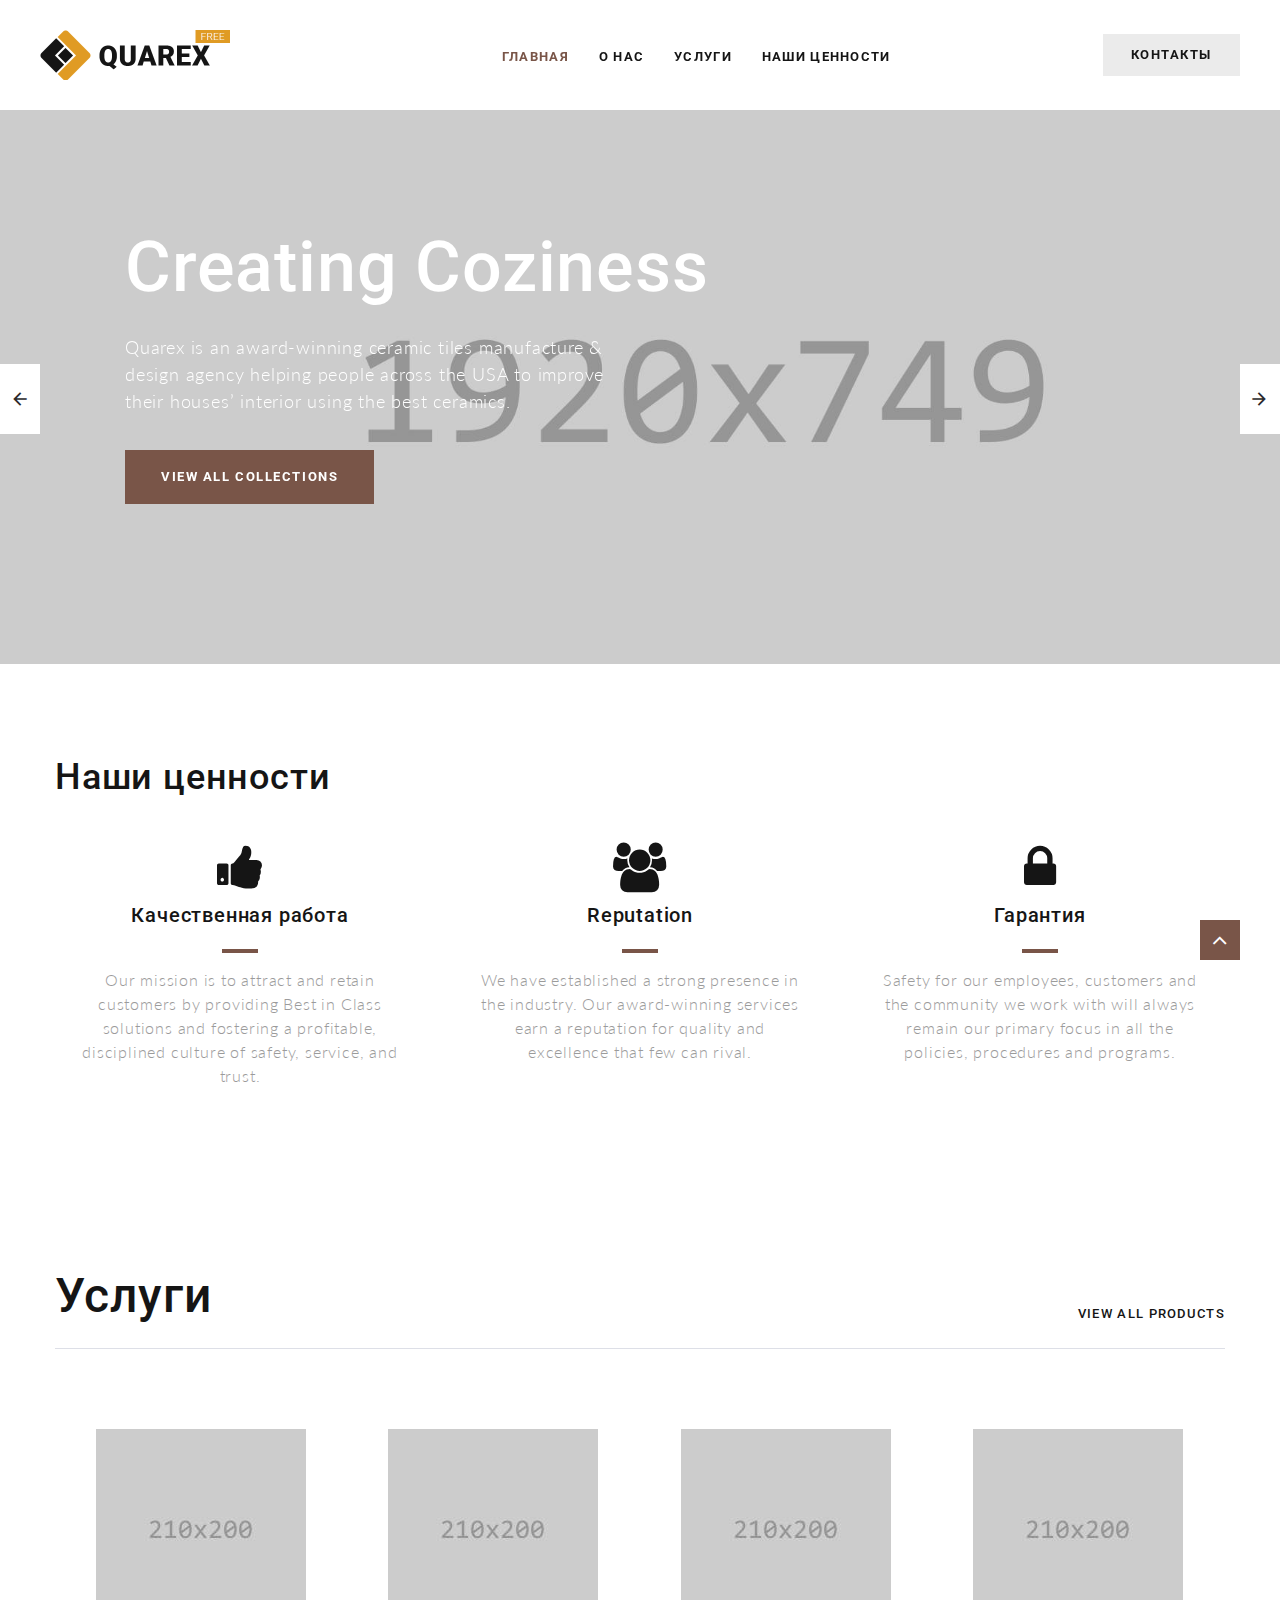
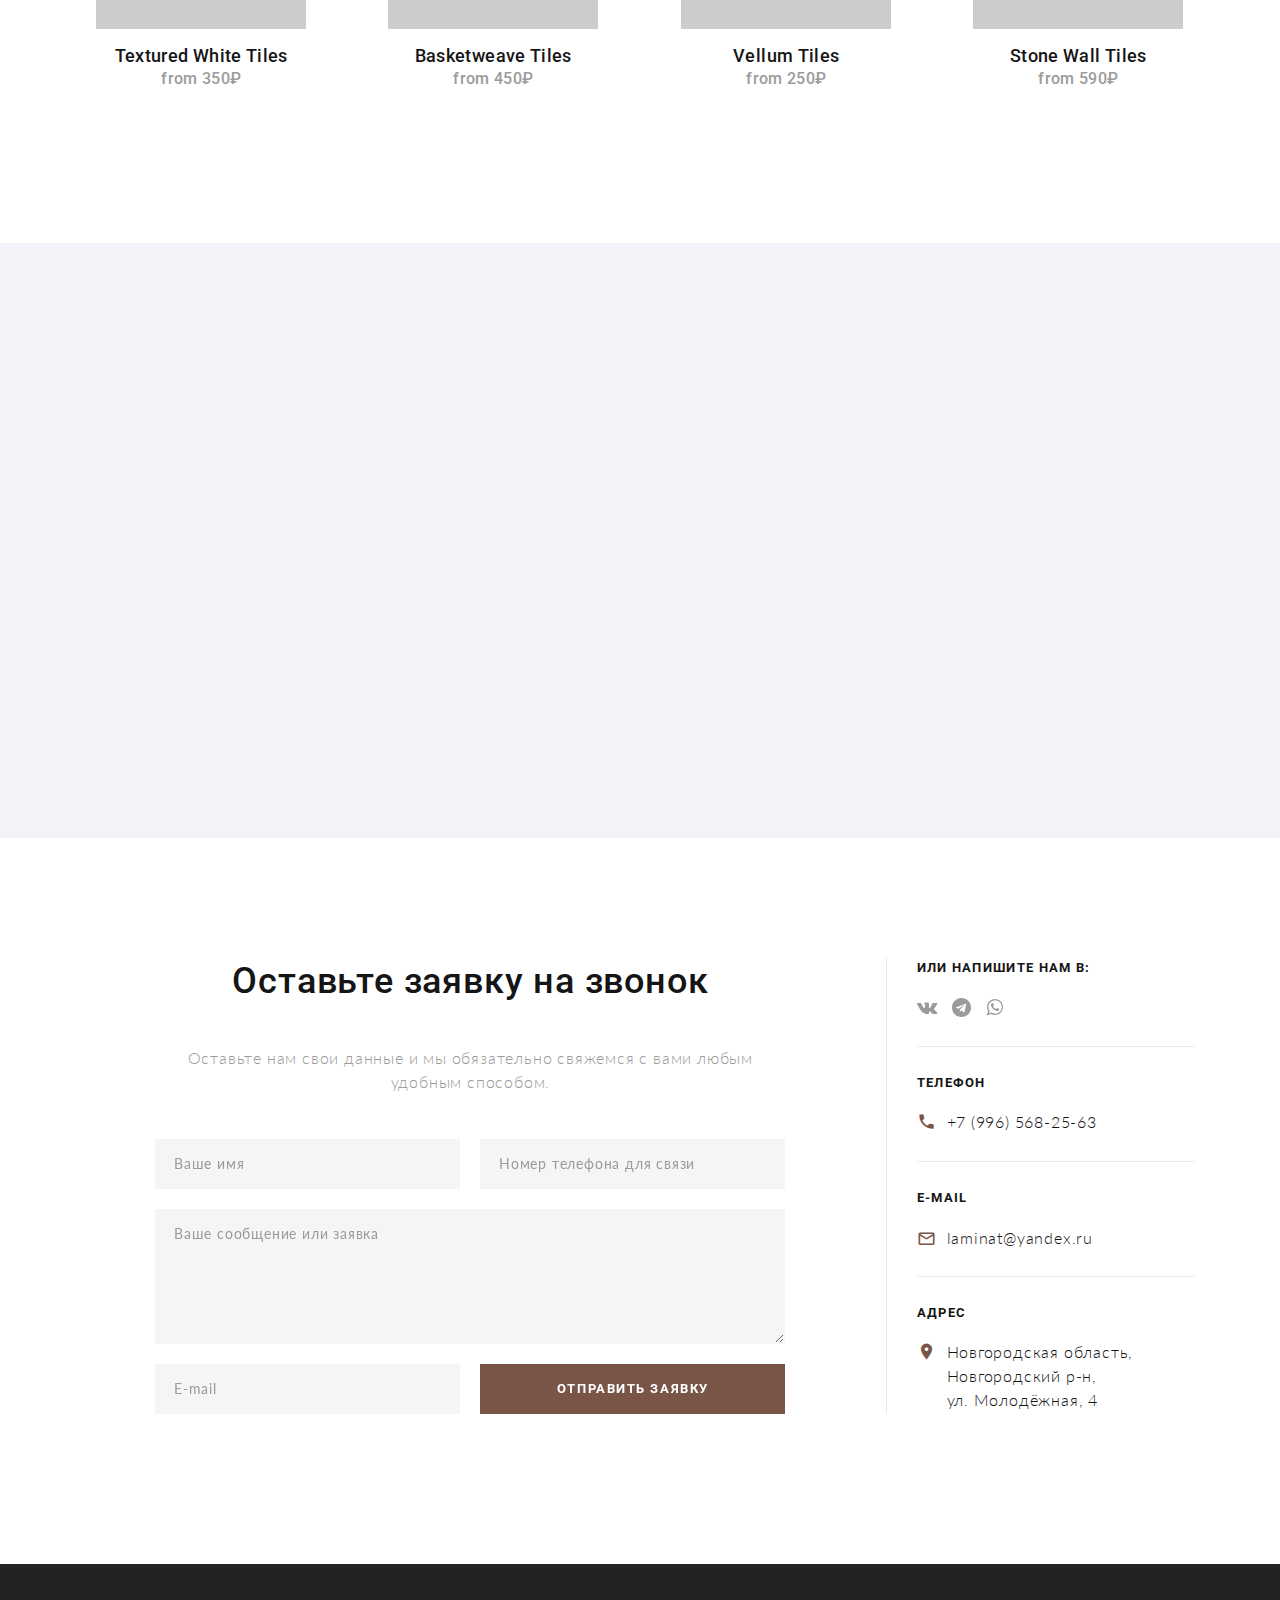
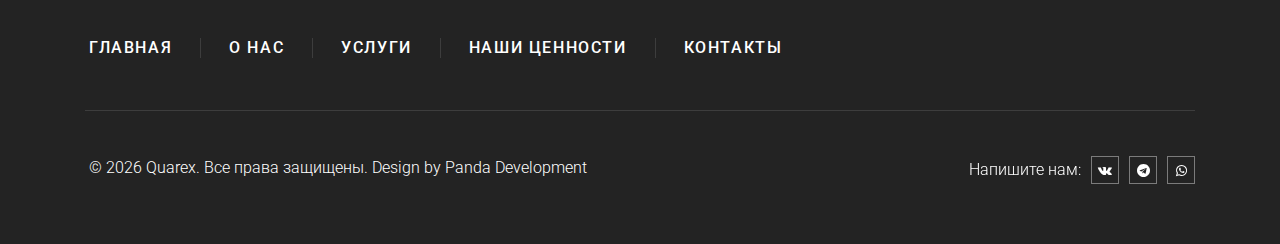
==== commit 8b7dc4b3: "download_28_11_2023_11" ====
--- a/index.html
+++ b/index.html
@@ -32,6 +32,7 @@
       </div>
     </div>
     <!-- Page-->
+    <div id="header_anchor"></div>
     <div class="page">
       <header class="page-header section">
         <!-- RD Navbar-->
@@ -52,7 +53,7 @@
                   <div class="rd-navbar-main-item"><a class="button button-xs button-lighter" href="index.html#contacts_anchor">Контакты</a></div>
                   <!-- RD Navbar Nav-->
                   <ul class="rd-navbar-nav">
-                    <li class="active"><a href="index.html">Главная</a>
+                    <li class="active"><a href="index.html#header_anchor">Главная</a>
                     </li>
                     <li><a href="index.html#about_us_anchor">О нас</a>
                     </li>
@@ -115,12 +116,12 @@
         <div class="container">
           <div class="row">
             <div class="col-sm-12">
-              <h3>Icon List</h3>
+              <h3>Наши ценности</h3>
               <div class="row row-30 justify-content-center">
                 <div class="col-sm-10 col-md-6 col-lg-4">
                   <article class="box-minimal">
                     <div class="box-minimal__icon fa fa-thumbs-up"></div>
-                    <h4 class="box-minimal__title">Best Service</h4>
+                    <h4 class="box-minimal__title">Качественная работа</h4>
                     <div class="box-minimal__divider"></div>
                     <div class="box-minimal__text">Our mission is to attract and retain customers by providing Best in Class solutions and fostering a profitable, disciplined culture of safety, service, and trust.</div>
                   </article>
@@ -136,7 +137,7 @@
                 <div class="col-sm-10 col-md-6 col-lg-4">
                   <article class="box-minimal">
                     <div class="box-minimal__icon fa fa-lock"></div>
-                    <h4 class="box-minimal__title">Safety & Security</h4>
+                    <h4 class="box-minimal__title">Гарантия</h4>
                     <div class="box-minimal__divider"></div>
                     <div class="box-minimal__text">Safety for our employees, customers and the community we work with will always remain our primary focus in all the policies, procedures and programs.</div>
                   </article>
@@ -153,7 +154,7 @@
           <div class="isotope-wrap isotope-modern-wrap">
             <!-- Section Header-->
             <div class="section__header">
-              <h2>Products</h2>
+              <h2>Услуги</h2>
               <div class="section__header-element"><a class="link-cta" href="#">view all products</a></div>
             </div>
             <div class="isotope" data-isotope-layout="fitRows" data-isotope-group="products">
@@ -163,7 +164,7 @@
                   <article class="product"> <a class="product__image-wrap" href="#"><img class="product__image" src="images/product-01-210x200.jpg" alt="" width="210" height="200"/></a>
                     <div class="product__main">
                       <p class="product__title"><a href="#">Textured White Tiles</a></p>
-                      <p class="product__price">from $350</p>
+                      <p class="product__price">from 350₽</p>
                     </div>
                     <div class="product__footer"><a class="button button-xs button-gray-2" href="#">details</a></div>
                   </article>
@@ -173,7 +174,7 @@
                   <article class="product"> <a class="product__image-wrap" href="#"><img class="product__image" src="images/product-02-210x200.jpg" alt="" width="210" height="200"/></a>
                     <div class="product__main">
                       <p class="product__title"><a href="#">Basketweave Tiles</a></p>
-                      <p class="product__price">from $450</p>
+                      <p class="product__price">from 450₽</p>
                     </div>
                     <div class="product__footer"><a class="button button-xs button-gray-2" href="#">details</a></div>
                   </article>
@@ -183,7 +184,7 @@
                   <article class="product"> <a class="product__image-wrap" href="#"><img class="product__image" src="images/product-03-210x200.jpg" alt="" width="210" height="200"/></a>
                     <div class="product__main">
                       <p class="product__title"><a href="#">Vellum Tiles</a></p>
-                      <p class="product__price">from $250</p>
+                      <p class="product__price">from 250₽</p>
                     </div>
                     <div class="product__footer"><a class="button button-xs button-gray-2" href="#">details</a></div>
                   </article>
@@ -193,7 +194,7 @@
                   <article class="product"> <a class="product__image-wrap" href="#"><img class="product__image" src="images/product-04-210x200.jpg" alt="" width="210" height="200"/></a>
                     <div class="product__main">
                       <p class="product__title"><a href="#">Stone Wall Tiles</a></p>
-                      <p class="product__price">from $590</p>
+                      <p class="product__price">from 590₽</p>
                     </div>
                     <div class="product__footer"><a class="button button-xs button-gray-2" href="#">details</a></div>
                   </article>
@@ -211,8 +212,8 @@
           <div class="row row-50 justify-content-md-center justify-content-lg-between align-items-lg-center">
             <div class="col-md-10 col-lg-6 col-xl-5 wow fadeInLeftSmall">
               <div class="block-wrap-1">
-                <h2>About Our Company</h2>
-                <p>We are a team that brings together top-notch refinement and exports it to more than 110 countries the world. Our products form the basics of the best interiors worldwide.</p><a class="button button-darker" href="about-us.html">read more</a>
+                <h2>О нашей компании</h2>
+                <p>We are a team that brings together top-notch refinement and exports it to more than 110 countries the world. Our products form the basics of the best interiors worldwide.</p><a class="button button-darker" href="about-us.html">Перейти на авито</a>
               </div>
             </div>
             <div class="col-md-10 col-lg-6 col-xl-7 d-flex wow fadeInRightSmall">
@@ -233,26 +234,26 @@
     <div class="layout-bordered">
       <div class="layout-bordered__main text-center">
         <div class="layout-bordered__main-inner">
-          <h3>Get in Touch</h3>
-          <p>We are available 24/7 by fax, e-mail or by phone. You can also use our quick contact form to ask a question about our services and projects.</p>
+          <h3>Оставьте заявку на звонок</h3>
+          <p>Оставьте нам свои данные и мы обязательно свяжемся с вами любым удобным способом.</p>
           <!-- RD Mailform-->
           <form class="rd-mailform" data-form-output="form-output-global" data-form-type="contact" method="post" action="bat/rd-mailform.php">
             <div class="row align-items-md-end row-20">
               <div class="col-md-6">
                 <div class="form-wrap">
                   <input class="form-input" id="contact-first-name" type="text" name="first-name" data-constraints="@Required">
-                  <label class="form-label" for="contact-first-name">First name</label>
+                  <label class="form-label" for="contact-first-name">Ваше имя</label>
                 </div>
               </div>
               <div class="col-md-6">
                 <div class="form-wrap">
                   <input class="form-input" id="contact-phone" type="text" name="phone" data-constraints="@Numeric @Required">
-                  <label class="form-label" for="contact-phone">Phone</label>
+                  <label class="form-label" for="contact-phone">Номер телефона для связи</label>
                 </div>
               </div>
               <div class="col-sm-12">
                 <div class="form-wrap">
-                  <label class="form-label" for="contact-message">Your Message</label>
+                  <label class="form-label" for="contact-message">Ваше сообщение или заявка</label>
                   <textarea class="form-input" id="contact-message" name="message" data-constraints="@Required"></textarea>
                 </div>
               </div>
@@ -263,7 +264,7 @@
                 </div>
               </div>
               <div class="col-md-6">
-                <button class="button button-block button-primary" type="submit">Send Message</button>
+                <button class="button button-block button-primary" type="submit">Отправить заявку</button>
               </div>
             </div>
           </form>
@@ -271,33 +272,32 @@
       </div>
       <div class="layout-bordered__aside">
         <div class="layout-bordered__aside-item">
-          <p class="heading-8">Get social</p>
+          <p class="heading-8">Или напишите нам в:</p>
           <ul class="list-inline-xs">
-            <li><a class="icon icon-sm icon-default fa fa-facebook" href="#"></a></li>
-            <li><a class="icon icon-sm icon-default fa fa-twitter" href="#"></a></li>
-            <li><a class="icon icon-sm icon-default fa fa-google" href="#"></a></li>
-            <li><a class="icon icon-sm icon-default fa fa-youtube" href="#"></a></li>
+            <li><a class="icon icon-sm icon-default fa fa-vk" href="#"></a></li>
+            <li><a class="icon icon-sm icon-default fa fa-telegram" href="#"></a></li>
+            <li><a class="icon icon-sm icon-default fa fa-whatsapp" href="#"></a></li>
           </ul>
         </div>
         <div class="layout-bordered__aside-item">
-          <p class="heading-8">Phone</p>
+          <p class="heading-8">Телефон</p>
           <div class="unit flex-row unit-spacing-xxs">
             <div class="unit__left"><span class="icon icon-sm icon-primary material-icons-local_phone"></span></div>
-            <div class="unit__body"><a href="tel:#">1-800-1234-567</a></div>
+            <div class="unit__body"><a href="tel:+79965682563">+7 (996) 568-25-63</a></div>
           </div>
         </div>
         <div class="layout-bordered__aside-item">
           <p class="heading-8">E-mail</p>
           <div class="unit flex-row unit-spacing-xxs">
             <div class="unit__left"><span class="icon icon-sm icon-primary mdi mdi-email-outline"></span></div>
-            <div class="unit__body"><a href="mailto:#">info@demolink.org</a></div>
+            <div class="unit__body"><a href="mailto:#">laminat@yandex.ru</a></div>
           </div>
         </div>
         <div class="layout-bordered__aside-item">
-          <p class="heading-8">Address</p>
+          <p class="heading-8">Адрес</p>
           <div class="unit flex-row unit-spacing-xxs">
             <div class="unit__left"><span class="icon icon-sm icon-primary material-icons-location_on"></span></div>
-            <div class="unit__body"><a href="#">6036 Richmond hwy., <br> Alexandria, VA, 2230</a></div>
+            <div class="unit__body"><a href="#">Новгородская область, Новгородский р-н, <br>ул. Молодёжная, 4</a></div>
           </div>
         </div>
       </div>
@@ -309,13 +309,12 @@
         <div class="container">
           <div class="footer-classic__main">
             <ul class="list-nav-bordered">
-              <li><a href="index.html">Home</a></li>
-              <li><a href="about-us.html">About Us</a>
+              <li><a href="index.html#header_anchor">Главная</a></li>
+              <li><a href="index.html#about_us_anchor">О нас</a>
               </li>
-              <li><a href="#">Production</a></li>
-              <li><a href="#">Products</a></li>
-              <li><a href="#">Media</a></li>
-              <li><a href="contacts.html">Contacts</a>
+              <li><a href="index.html#our_services_anchor">Услуги</a></li>
+              <li><a href="index.html#our_values_anchor">Наши ценности</a></li>
+              <li><a href="index.html#contacts_anchor">Контакты</a>
               </li>
             </ul>
           </div>
--- a/css/style.css
+++ b/css/style.css
@@ -113,7 +113,7 @@
 }  a:hover, a:focus {-	color: #f39b00;+	color: #795548; 	text-decoration: none; 	outline: none; }@@ -123,11 +123,11 @@
 }  .link-hover {-	color: #f39b00;+	color: #795548; }  .link-press {-	color: #f39b00;+	color: #795548; }  .p a:hover,@@ -182,11 +182,11 @@
 }  p a {-	color: #f39b00;+	color: #795548; }  p a:hover, p a:active, p a.hover, p a.active {-	color: #ffbf6c;+	color: #795548; }  p [data-toggle='tooltip'] {@@ -222,7 +222,7 @@
 }  h1 a:hover, h2 a:hover, h3 a:hover, h4 a:hover, h5 a:hover, h6 a:hover, [class^='heading'] a:hover {-	color: #f39b00;+	color: #795548; }  h1 *, h2 *, h3 *, h4 *, h5 *, h6 *, [class^='heading'] * {@@ -385,7 +385,7 @@
 .heading-bordered { 	position: relative; 	padding-left: 16px;-	border-left: 3px solid #f39b00;+	border-left: 3px solid #795548; }  @media (min-width: 1200px) {@@ -428,7 +428,7 @@
 .mark { 	padding: 4px 5px; 	color: #fff;-	background: #f39b00;+	background: #795548; }  .mark-circle {@@ -440,7 +440,7 @@
 	color: #fff; 	font-size: 16px; 	line-height: 21px;-	background: #f39b00;+	background: #795548; 	text-align: center; } @@ -478,7 +478,7 @@
 	width: 100%; 	height: 100%; 	z-index: -1;-	fill: #f39b00;+	fill: #795548; }  .tag-inline span {@@ -501,7 +501,7 @@
 }  .page .text-primary {-	color: #f39b00;+	color: #795548; }  .page .text-default {@@ -584,7 +584,7 @@
 }  .page .icon-primary {-	color: #f39b00;+	color: #795548; }  .page .icon-style-modern {@@ -603,7 +603,7 @@
 	right: 0; 	bottom: 0; 	left: 0;-	background: #f39b00;+	background: #795548; 	z-index: -1; 	opacity: 0; 	transform: scale3d(0.4, 1, 1);@@ -617,7 +617,7 @@
  .page .icon-style-modern:hover { 	color: #fff;-	border-color: #f39b00;+	border-color: #795548; }  .page .icon-style-modern:hover::after {@@ -626,11 +626,11 @@
 }  .page a.icon-default:hover {-	color: #ffbf6c;+	color: #795548; }  .page a.icon-darker:hover {-	color: #f39b00;+	color: #795548; }  .page .icon-xs {@@ -713,7 +713,7 @@
 	left: 0; 	width: 100%; 	height: 100%;-	background: #f39b00;+	background: #795548; 	z-index: -1; 	opacity: 0; 	transform: scale3d(0.7, 1, 1);@@ -759,14 +759,14 @@
  .button-default:hover, .button-default:active { 	color: #fff;-	background-color: #f39b00;-	border-color: #f39b00;+	background-color: #795548;+	border-color: #795548; }  .button-primary, .button-primary:focus, .button-primary:active { 	color: #fff;-	background-color: #f39b00;-	border-color: #f39b00;+	background-color: #795548;+	border-color: #795548; }  .button-primary:hover {@@ -780,8 +780,8 @@
  .button-secondary, .button-secondary:focus, .button-secondary:active { 	color: #fff;-	background-color: #ffbf6c;-	border-color: #ffbf6c;+	background-color: #795548;+	border-color: #795548; }  .button-secondary:hover {@@ -801,11 +801,11 @@
  .button-darker:hover { 	color: #fff;-	border-color: #f39b00;+	border-color: #795548; }  .button-darker::before {-	background: #f39b00;+	background: #795548; }  .button-gray-2, .button-gray-2:focus, .button-gray-2:active {@@ -816,11 +816,11 @@
  .button-gray-2:hover { 	color: #fff;-	border-color: #f39b00;+	border-color: #795548; }  .button-gray-2::before {-	background: #f39b00;+	background: #795548; }  .button-lighter, .button-lighter:focus, .button-lighter:active {@@ -831,11 +831,11 @@
  .button-lighter:hover { 	color: #fff;-	border-color: #f39b00;+	border-color: #795548; }  .button-lighter::before {-	background: #f39b00;+	background: #795548; }  .button-default-outline, .button-default-outline:focus, .button-default-outline:active {@@ -846,11 +846,11 @@
  .button-default-outline:hover { 	color: #fff;-	border-color: #f39b00;+	border-color: #795548; }  .button-default-outline::before {-	background: #f39b00;+	background: #795548; }  .button-dark-outline, .button-dark-outline:focus, .button-dark-outline:active {@@ -861,11 +861,11 @@
  .button-dark-outline:hover { 	color: #fff;-	border-color: #f39b00;+	border-color: #795548; }  .button-dark-outline::before {-	background: #f39b00;+	background: #795548; }  .button-facebook, .button-facebook:active, .button-facebook:focus {@@ -1204,7 +1204,7 @@
 	height: 4px; 	margin-left: auto; 	margin-right: auto;-	background: #f39b00;+	background: #795548; }  .box-minimal__text {@@ -1622,7 +1622,7 @@
 	font-size: 18px; 	line-height: 1.25; 	color: #151515;-	border-left: 3px solid #f39b00;+	border-left: 3px solid #795548; }  @media (min-width: 768px) {@@ -1808,7 +1808,7 @@
 }  .bg-gray-dark .box-counter-modern, .bg-gray-3 .box-counter-modern, .bg-gray-7 .box-counter-modern, .bg-gray-8 .box-counter-modern, .bg-gray-10 .box-counter-modern, .bg-primary .box-counter-modern, .breadcrumbs-custom .box-counter-modern {-	color: #f39b00;+	color: #795548; }  .bg-gray-dark .box-counter-modern__title, .bg-gray-3 .box-counter-modern__title, .bg-gray-7 .box-counter-modern__title, .bg-gray-8 .box-counter-modern__title, .bg-gray-10 .box-counter-modern__title, .bg-primary .box-counter-modern__title, .breadcrumbs-custom .box-counter-modern__title {@@ -1912,13 +1912,13 @@
 }  .bg-gray-dark a:hover, .bg-gray-3 a:hover, .bg-gray-7 a:hover, .bg-gray-8 a:hover, .bg-gray-10 a:hover, .breadcrumbs-custom a:hover {-	color: #f39b00;+	color: #795548; }  .bg-gray-dark .button-primary, .bg-gray-3 .button-primary, .bg-gray-7 .button-primary, .bg-gray-8 .button-primary, .bg-gray-10 .button-primary, .breadcrumbs-custom .button-primary, .bg-gray-dark .button-primary:focus, .bg-gray-3 .button-primary:focus, .bg-gray-7 .button-primary:focus, .bg-gray-8 .button-primary:focus, .bg-gray-10 .button-primary:focus, .breadcrumbs-custom .button-primary:focus, .bg-gray-dark .button-primary:active, .bg-gray-3 .button-primary:active, .bg-gray-7 .button-primary:active, .bg-gray-8 .button-primary:active, .bg-gray-10 .button-primary:active, .breadcrumbs-custom .button-primary:active { 	color: #fff;-	background-color: #f39b00;-	border-color: #f39b00;+	background-color: #795548;+	border-color: #795548; }  .bg-gray-dark .button-primary:hover, .bg-gray-3 .button-primary:hover, .bg-gray-7 .button-primary:hover, .bg-gray-8 .button-primary:hover, .bg-gray-10 .button-primary:hover, .breadcrumbs-custom .button-primary:hover {@@ -1931,17 +1931,17 @@
 }  .bg-gray-dark .list-terms-inline dt, .bg-gray-3 .list-terms-inline dt, .bg-gray-7 .list-terms-inline dt, .bg-gray-8 .list-terms-inline dt, .bg-gray-10 .list-terms-inline dt, .breadcrumbs-custom .list-terms-inline dt {-	color: #ffbf6c;+	color: #795548; }  .bg-gray-dark .list_darker a:hover, .bg-gray-3 .list_darker a:hover, .bg-gray-7 .list_darker a:hover, .bg-gray-8 .list_darker a:hover, .bg-gray-10 .list_darker a:hover, .breadcrumbs-custom .list_darker a:hover {-	color: #ffbf6c;+	color: #795548; }  .bg-gray-dark .button-secondary, .bg-gray-3 .button-secondary, .bg-gray-7 .button-secondary, .bg-gray-8 .button-secondary, .bg-gray-10 .button-secondary, .breadcrumbs-custom .button-secondary, .bg-gray-dark .button-secondary:focus, .bg-gray-3 .button-secondary:focus, .bg-gray-7 .button-secondary:focus, .bg-gray-8 .button-secondary:focus, .bg-gray-10 .button-secondary:focus, .breadcrumbs-custom .button-secondary:focus, .bg-gray-dark .button-secondary:active, .bg-gray-3 .button-secondary:active, .bg-gray-7 .button-secondary:active, .bg-gray-8 .button-secondary:active, .bg-gray-10 .button-secondary:active, .breadcrumbs-custom .button-secondary:active { 	color: #fff;-	background-color: #ffbf6c;-	border-color: #ffbf6c;+	background-color: #795548;+	border-color: #795548; }  .bg-gray-dark .button-secondary:hover, .bg-gray-3 .button-secondary:hover, .bg-gray-7 .button-secondary:hover, .bg-gray-8 .button-secondary:hover, .bg-gray-10 .button-secondary:hover, .breadcrumbs-custom .button-secondary:hover {@@ -1954,7 +1954,7 @@
 }  .bg-gray-dark .post-light__title a:hover, .bg-gray-3 .post-light__title a:hover, .bg-gray-7 .post-light__title a:hover, .bg-gray-8 .post-light__title a:hover, .bg-gray-10 .post-light__title a:hover, .breadcrumbs-custom .post-light__title a:hover {-	color: #ffbf6c;+	color: #795548; }  .bg-gray-dark .owl-carousel .owl-dot, .bg-gray-3 .owl-carousel .owl-dot, .bg-gray-7 .owl-carousel .owl-dot, .bg-gray-8 .owl-carousel .owl-dot, .bg-gray-10 .owl-carousel .owl-dot, .breadcrumbs-custom .owl-carousel .owl-dot, .bg-gray-dark .owl-carousel .owl-dot:focus, .bg-gray-3 .owl-carousel .owl-dot:focus, .bg-gray-7 .owl-carousel .owl-dot:focus, .bg-gray-8 .owl-carousel .owl-dot:focus, .bg-gray-10 .owl-carousel .owl-dot:focus, .breadcrumbs-custom .owl-carousel .owl-dot:focus {@@ -1962,7 +1962,7 @@
 }  .bg-gray-dark .owl-carousel .owl-dot:hover, .bg-gray-3 .owl-carousel .owl-dot:hover, .bg-gray-7 .owl-carousel .owl-dot:hover, .bg-gray-8 .owl-carousel .owl-dot:hover, .bg-gray-10 .owl-carousel .owl-dot:hover, .breadcrumbs-custom .owl-carousel .owl-dot:hover, .bg-gray-dark .owl-carousel .owl-dot.active, .bg-gray-3 .owl-carousel .owl-dot.active, .bg-gray-7 .owl-carousel .owl-dot.active, .bg-gray-8 .owl-carousel .owl-dot.active, .bg-gray-10 .owl-carousel .owl-dot.active, .breadcrumbs-custom .owl-carousel .owl-dot.active {-	background-color: #f39b00;+	background-color: #795548; }  .bg-primary a {@@ -1988,8 +1988,8 @@
  .bg-primary .button-secondary, .bg-primary .button-secondary:focus, .bg-primary .button-secondary:active { 	color: #fff;-	background-color: #ffbf6c;-	border-color: #ffbf6c;+	background-color: #795548;+	border-color: #795548; }  .bg-primary .button-secondary:hover {@@ -2087,11 +2087,11 @@
  .bg-gray-dark .button-darker:hover { 	color: #fff;-	border-color: #f39b00;+	border-color: #795548; }  .bg-gray-dark .button-darker::before {-	background: #f39b00;+	background: #795548; }  .bg-gray-3 {@@ -2138,7 +2138,7 @@
 * Primary & primary-like backgrounds
 */ .bg-primary {-	background-color: #f39b00;+	background-color: #795548; }  .bg-primary:not([style*="background-"]) + .bg-primary:not([style*="background-"]) {@@ -2218,7 +2218,7 @@
  .profile-creative__subtitle { 	font-family: "Roboto", Helvetica, Arial, sans-serif;-	color: #f39b00;+	color: #795548; }  * + .profile-creative__subtitle {@@ -2244,7 +2244,7 @@
 	width: 50px; 	margin-left: auto; 	margin-right: auto;-	background: #f39b00;+	background: #795548; }  .profile-creative__element a {@@ -2829,7 +2829,7 @@
  .table-custom.table-custom-primary thead th { 	color: #fff;-	background: #f39b00;+	background: #795548; 	border: 0; } @@ -3022,7 +3022,7 @@
 }  .list-terms-inline dt {-	color: #f39b00;+	color: #795548; }  .list-terms-inline dt:after {@@ -3071,7 +3071,7 @@
 }  .list-marked > li a:hover {-	color: #f39b00;+	color: #795548; }  .list-marked > li + li {@@ -3128,11 +3128,11 @@
 }  .list-nav a:hover {-	color: #f39b00;+	color: #795548; }  .list-nav > li.active > a {-	color: #f39b00;+	color: #795548; }  .list-2-columns {@@ -3168,7 +3168,7 @@
 	padding-right: 10px; 	font: 400 18px "FontAwesome"; 	line-height: inherit;-	color: #f39b00;+	color: #795548; }  .mac-os .list-marked-bordered li a:before {@@ -3185,7 +3185,7 @@
 }  .list-marked-bordered li a:hover, .list-marked-bordered li a:hover span:nth-child(n) {-	color: #f39b00;+	color: #795548; }  .list-marked-bordered li span:not(:last-child) {@@ -3361,11 +3361,11 @@
 }  .list-nav-bordered a:hover {-	color: #f39b00;+	color: #795548; }  .list-nav-bordered > li.active a {-	color: #f39b00;+	color: #795548; }  @media (min-width: 576px) and (max-width: 767.98px) {@@ -3464,7 +3464,7 @@
 }  .list-linked-header a:hover {-	color: #f39b00;+	color: #795548; }  .list-linked-header::after {@@ -3485,11 +3485,11 @@
 }  .list_darker a:hover {-	color: #f39b00;+	color: #795548; }  .list_darker li.active a {-	color: #f39b00;+	color: #795548; }  .list-decorated > li {@@ -3504,7 +3504,7 @@
 	top: 8px; 	width: 28px; 	height: 4px;-	background: #f39b00;+	background: #795548; }  .list-decorated > li + li {@@ -3675,7 +3675,7 @@
 }  .rights a:hover {-	color: #f39b00;+	color: #795548; }  .layout-bordered > * + * {@@ -3926,7 +3926,7 @@
 	left: 12px; 	bottom: -30px; 	width: 35px;-	border: 3px solid #f39b00;+	border: 3px solid #795548; 	border-top: 0; 	border-right: 0; 	transition: 0.33s ease-out;@@ -4660,11 +4660,11 @@
  html:not(.mobile):not(.tablet) .thumb-chloe__caption .button-default:hover { 	color: #fff;-	border-color: #f39b00;+	border-color: #795548; }  html:not(.mobile):not(.tablet) .thumb-chloe__caption .button-default::before {-	background: #f39b00;+	background: #795548; }  html:not(.mobile):not(.tablet) .thumb-chloe:hover .thumb-cloe__main {@@ -4706,28 +4706,28 @@
 	padding: 4px 12px; 	font-size: 16px; 	border-radius: 0;-	background: #f39b00;+	background: #795548; }  .tooltip.left .tooltip-arrow {-	border-left-color: #f39b00;+	border-left-color: #795548; 	border-width: 5px 0 5px 5px; }  .tooltip.right .tooltip-arrow {-	border-right-color: #f39b00;+	border-right-color: #795548; 	border-width: 5px 5px 5px 0; }  .tooltip.top .tooltip-arrow { 	bottom: -2px;-	border-top-color: #f39b00;+	border-top-color: #795548; 	border-width: 5px 5px 0; }  .tooltip.bottom .tooltip-arrow { 	top: -2px;-	border-bottom-color: #f39b00;+	border-bottom-color: #795548; 	border-width: 0 5px 5px; } @@ -4748,7 +4748,7 @@
 	margin-right: auto; 	color: #fff; 	text-align: left;-	background: #f39b00;+	background: #795548; 	border-radius: 0; 	box-shadow: 0 1px 4px 0 rgba(0, 0, 0, 0.15); 	font-size: 15px;@@ -4848,7 +4848,7 @@
 }  .loadingProgressG {-	background: #f39b00;+	background: #795548; 	margin-top: 0; 	margin-left: -400px; 	animation-name: bounce_loadingProgressG;@@ -4891,7 +4891,7 @@
 }  .breadcrumbs-custom a, .breadcrumbs-custom a:active, .breadcrumbs-custom a:focus {-	color: #ffbf6c;+	color: #795548; }  .breadcrumbs-custom li {@@ -4971,7 +4971,7 @@
 	display: block; 	width: 37px; 	height: 27px;-	fill: #f39b00;+	fill: #795548; 	flex-shrink: 0; } @@ -5054,7 +5054,7 @@
  .quote-creative .small { 	font-size: 16px;-	color: #f39b00;+	color: #795548; }  .quote-creative__header {@@ -5194,7 +5194,7 @@
 .quote-minimal .q { 	font-size: 16px; 	line-height: 1.8;-	color: #f39b00;+	color: #795548; }  .quote-minimal .q::before, .quote-minimal .q::after {@@ -5234,7 +5234,7 @@
  .quote-light .small { 	font-size: 16px;-	color: #f39b00;+	color: #795548; }  .quote-light__image-wrap {@@ -5312,7 +5312,7 @@
 .quote-strict .small { 	font-family: "Roboto", Helvetica, Arial, sans-serif; 	font-size: 14px;-	color: #f39b00;+	color: #795548; }  .quote-strict__image-wrap {@@ -5400,7 +5400,7 @@
  ul.post__tags > li { 	display: inline-block;-	color: #f39b00;+	color: #795548; }  ul.post__tags > li:not(:last-child):after {@@ -5509,7 +5509,7 @@
 	top: 0; 	bottom: 0; 	width: 3px;-	background: #f39b00;+	background: #795548; 	transition: 0.33s cubic-bezier(0.22, 0.61, 0.36, 1); 	will-change: transform; }@@ -5731,7 +5731,7 @@
 	bottom: 0; 	left: 0; 	width: 4px;-	background: #f39b00;+	background: #795548; 	transition: 0.33s cubic-bezier(0.22, 0.61, 0.36, 1); 	transform-origin: 50% 30%; 	will-change: transform;@@ -5763,7 +5763,7 @@
 .post-inline__time { 	font-size: 10px; 	font-weight: 500;-	color: #f39b00;+	color: #795548; 	letter-spacing: 0; } @@ -5796,13 +5796,13 @@
 	font-size: 14px; 	line-height: 1.35; 	font-weight: 500;-	color: #f39b00;+	color: #795548; }  .post-minimal__divider { 	width: 30px; 	height: 3px;-	background: #f39b00;+	background: #795548; }  * + .post-minimal__divider {@@ -5829,7 +5829,7 @@
 .post-light time { 	font-size: 10px; 	font-weight: 500;-	color: #ffbf6c;+	color: #795548; }  .post-light__title {@@ -5843,7 +5843,7 @@
 }  .post-light__title a:hover {-	color: #f39b00;+	color: #795548; }  .blog .blog-title + * {@@ -5929,7 +5929,7 @@
 	font-size: 12px; 	line-height: 1.1; 	font-weight: 500;-	color: #f39b00;+	color: #795548; 	text-align: center; 	letter-spacing: 0; }@@ -5961,7 +5961,7 @@
 }  .post-boxed__title a:hover {-	color: #f39b00;+	color: #795548; }  @media (min-width: 576px) {@@ -6074,7 +6074,7 @@
 	left: 0; 	width: 100%; 	height: 100%;-	background: #f39b00;+	background: #795548; 	z-index: -1; 	opacity: 0; 	transform: scale3d(0.6, 1, 1);@@ -6101,7 +6101,7 @@
 .pagination-custom li a:hover { 	color: #fff; 	background: transparent;-	border-color: #f39b00;+	border-color: #795548; }  .pagination-custom li.disabled,@@ -6111,8 +6111,8 @@
  .pagination-custom li.active a { 	color: #fff;-	background: #f39b00;-	border-color: #f39b00;+	background: #795548;+	border-color: #795548; }  .pagination-custom li.active a::after {@@ -6226,7 +6226,7 @@
 }  .link-medium:hover {-	color: #f39b00;+	color: #795548; }  .link-video {@@ -6407,7 +6407,7 @@
 }  .comment__list > li > a:hover, .comment__list > li > a:hover .icon {-	color: #f39b00;+	color: #795548; }  .comment__list .icon {@@ -6586,7 +6586,7 @@
 		height: 24px; 		width: 24px; 		border-radius: 50%;-		background: #f39b00;+		background: #795548; 	} 	.timeline__item-wrap:nth-child(even) .timeline__item { 		display: flex;@@ -6755,7 +6755,7 @@
 }  .product__title a:hover {-	color: #f39b00;+	color: #795548; }  .product__price {@@ -6963,7 +6963,7 @@
 }  .collection:hover .collection-title {-	color: #f39b00;+	color: #795548; }  /*
@@ -8105,7 +8105,7 @@
 	width: 45px; 	margin-left: auto; 	margin-right: auto;-	background: #ffbf6c;+	background: #795548; }  .brand {@@ -8222,7 +8222,7 @@
 		display: block; 		padding: 10px 20px; 		color: #fff;-		background: #f39b00;+		background: #795548; 		box-shadow: none; 		border: 0; 	}@@ -8293,7 +8293,7 @@
 .object-decorated__divider { 	height: 4px; 	width: 36px;-	background: #f39b00;+	background: #795548; 	flex-shrink: 0; } @@ -8410,7 +8410,7 @@
 }  .privacy-link a:hover {-	color: #f39b00;+	color: #795548; }  @media (min-width: 1600px) {@@ -9359,7 +9359,7 @@
  .isotope-filters_modern .inline-list a:hover, .isotope-filters_modern .inline-list a.active {-	color: #f39b00;+	color: #795548; }  @media (min-width: 1600px) {@@ -9630,7 +9630,7 @@
 .owl-prev:hover, .owl-next:hover { 	color: #fff;-	background: #f39b00;+	background: #795548; }  .owl-prev {@@ -9673,7 +9673,7 @@
 }  .owl-dot:hover, .owl-dot.active {-	background-color: #f39b00;+	background-color: #795548; }  .owl-dot + .owl-dot {@@ -9811,7 +9811,7 @@
  .owl-outer-navigation .owl-arrow:hover { 	color: #fff;-	background: #f39b00;+	background: #795548; }  .owl-outer-navigation .owl-arrow-prev {@@ -10047,7 +10047,7 @@
 	} 	.owl-carousel_style-4-outer-nav .owl-arrow-prev:hover, 	.owl-carousel_style-4-outer-nav .owl-arrow-next:hover {-		color: #f39b00;+		color: #795548; 	} 	.owl-carousel_style-4-outer-nav .owl-arrow-prev { 		padding-left: 30px;@@ -10226,7 +10226,7 @@
 	right: -1px; 	z-index: 2; 	width: 70px;-	background: #ffbf6c;+	background: #795548; 	border-radius: 0 6px 0 0; 	transition: .33s all ease; }@@ -10627,7 +10627,7 @@
  .rd-navbar-search-toggled .rd-navbar-search-toggle:hover, .rd-navbar-search-toggled .rd-navbar-search-submit:hover {-	color: #f39b00;+	color: #795548; }  .rd-navbar-search-toggled .rd-navbar-search-toggle::before,@@ -10769,7 +10769,7 @@
 .rd-navbar-static .rd-navbar-nav > li.active > a, .rd-navbar-static .rd-navbar-nav > li.focus > a, .rd-navbar-static .rd-navbar-nav > li > a:hover {-	color: #f39b00;+	color: #795548; 	background: transparent; } @@ -10856,7 +10856,7 @@
  .rd-navbar-fullwidth .rd-navbar-dropdown > li > a:hover, .rd-navbar-static .rd-navbar-dropdown > li > a:hover {-	color: #f39b00;+	color: #795548; 	background: transparent; } @@ -10864,7 +10864,7 @@
 .rd-navbar-fullwidth .rd-navbar-dropdown > li.opened > a, .rd-navbar-static .rd-navbar-dropdown > li.focus > a, .rd-navbar-static .rd-navbar-dropdown > li.opened > a {-	color: #f39b00;+	color: #795548; 	background: transparent; } @@ -10919,7 +10919,7 @@
 	display: block; 	padding-bottom: 16px; 	font-weight: 700;-	color: #f39b00;+	color: #795548; }  .rd-navbar-fullwidth .rd-megamenu-header::after,@@ -11031,7 +11031,7 @@
 .rd-navbar-fullwidth .rd-navbar-nav > li .rd-navbar-dropdown .rd-navbar-submenu a:hover ~ .rd-navbar-submenu-toggle, .rd-navbar-static .rd-navbar-nav > li .rd-navbar-dropdown .rd-navbar-submenu.opened > .rd-navbar-submenu-toggle, .rd-navbar-static .rd-navbar-nav > li .rd-navbar-dropdown .rd-navbar-submenu a:hover ~ .rd-navbar-submenu-toggle {-	color: #f39b00;+	color: #795548; }  .rd-navbar-fullwidth .rd-navbar-nav > li .rd-navbar-dropdown .rd-navbar-submenu.focus .rd-navbar-submenu-toggle,@@ -11084,7 +11084,7 @@
 .rd-navbar-static .rd-navbar-nav > li.focus > .rd-navbar-submenu-toggle::after, .rd-navbar-static .rd-navbar-nav > li.opened > .rd-navbar-submenu-toggle::after, .rd-navbar-static .rd-navbar-nav > li > a:hover + .rd-navbar-submenu-toggle::after {-	color: #f39b00;+	color: #795548; }  .rd-navbar-static.rd-navbar_transparent .rd-navbar-nav > li > a,@@ -11156,7 +11156,7 @@
 .rd-navbar-static .rd-megamenu-list > li > a:hover, .rd-navbar-sidebar .rd-navbar-dropdown > li > a:hover, .rd-navbar-sidebar .rd-megamenu-list > li > a:hover {-	color: #f39b00;+	color: #795548; }  .rd-navbar-fullwidth .rd-navbar-dropdown > li > a, .rd-navbar-fullwidth .rd-navbar-dropdown > li > a::before,@@ -11186,7 +11186,7 @@
 	font-family: 'FontAwesome'; 	font-size: inherit; 	line-height: inherit;-	color: #f39b00;+	color: #795548; 	opacity: 0; 	visibility: hidden; }@@ -11250,7 +11250,7 @@
 .rd-navbar-static .rd-megamenu-list > li > a:hover, .rd-navbar-sidebar .rd-navbar-dropdown > li > a:hover, .rd-navbar-sidebar .rd-megamenu-list > li > a:hover {-	color: #f39b00;+	color: #795548; 	background: transparent; } @@ -12115,7 +12115,7 @@
  .rd-navbar-fixed .rd-navbar-nav li:hover > a, .rd-navbar-fixed .rd-navbar-nav li.focus > a, .rd-navbar-fixed .rd-navbar-nav li.active > a, .rd-navbar-fixed .rd-navbar-nav li.opened > a { 	color: #fff;-	background: #f39b00;+	background: #795548; }  .rd-navbar-fixed .rd-navbar-nav li:hover > .rd-navbar-submenu-toggle, .rd-navbar-fixed .rd-navbar-nav li.focus > .rd-navbar-submenu-toggle, .rd-navbar-fixed .rd-navbar-nav li.active > .rd-navbar-submenu-toggle, .rd-navbar-fixed .rd-navbar-nav li.opened > .rd-navbar-submenu-toggle {@@ -12140,11 +12140,11 @@
 .rd-navbar-fixed .rd-navbar-dropdown > li.active > a, .rd-navbar-fixed .rd-navbar-dropdown > li.opened > a { 	color: #fff;-	background: #ffbf6c;+	background: #795548; }  .rd-navbar-fixed .rd-navbar-megamenu .rd-megamenu-header {-	color: #f39b00;+	color: #795548; }  .rd-navbar-fixed .rd-navbar-megamenu .rd-megamenu-header a, .rd-navbar-fixed .rd-navbar-megamenu .rd-megamenu-header a:active, .rd-navbar-fixed .rd-navbar-megamenu .rd-megamenu-header a:focus {@@ -12152,7 +12152,7 @@
 }  .rd-navbar-fixed .rd-navbar-megamenu .rd-megamenu-header a:hover {-	color: #f39b00;+	color: #795548; }  .rd-navbar-fixed .rd-navbar-submenu-toggle {@@ -12235,7 +12235,7 @@
  .rd-navbar-fixed.rd-navbar_transparent .rd-navbar-nav li:hover > a, .rd-navbar-fixed.rd-navbar_transparent .rd-navbar-nav li.focus > a, .rd-navbar-fixed.rd-navbar_transparent .rd-navbar-nav li.active > a, .rd-navbar-fixed.rd-navbar_transparent .rd-navbar-nav li.opened > a { 	color: #fff;-	background: #f39b00;+	background: #795548; }  .rd-navbar-fixed.rd-navbar_transparent .rd-navbar-nav li:hover > .rd-navbar-submenu-toggle, .rd-navbar-fixed.rd-navbar_transparent .rd-navbar-nav li.focus > .rd-navbar-submenu-toggle, .rd-navbar-fixed.rd-navbar_transparent .rd-navbar-nav li.active > .rd-navbar-submenu-toggle, .rd-navbar-fixed.rd-navbar_transparent .rd-navbar-nav li.opened > .rd-navbar-submenu-toggle {@@ -12257,7 +12257,7 @@
 .rd-navbar-fixed.rd-navbar_transparent .rd-navbar-dropdown.active > a, .rd-navbar-fixed.rd-navbar_transparent .rd-navbar-dropdown.opened > a { 	color: #fff;-	background: #ffbf6c;+	background: #795548; }  .rd-navbar-fixed.rd-navbar_transparent .rd-navbar-megamenu .rd-megamenu-header {@@ -12269,7 +12269,7 @@
 }  .rd-navbar-fixed.rd-navbar_transparent .rd-navbar-megamenu .rd-megamenu-header a:hover {-	color: #f39b00;+	color: #795548; }  .rd-navbar-fixed.rd-navbar_transparent .rd-navbar-submenu-toggle {@@ -12439,11 +12439,11 @@
 }  .rd-navbar-sidebar .rd-navbar-nav > li > a:hover {-	color: #f39b00;+	color: #795548; }  .rd-navbar-sidebar .rd-navbar-nav > li.active > a {-	color: #f39b00;+	color: #795548; }  .rd-navbar-sidebar .rd-navbar-nav > li > a,@@ -12536,7 +12536,7 @@
  .rd-navbar-sidebar .rd-navbar-nav > li > .rd-navbar-submenu-toggle:hover, .rd-navbar-sidebar .rd-navbar-nav > li .rd-navbar--has-dropdown > .rd-navbar-submenu-toggle:hover {-	color: #f39b00;+	color: #795548; }  .rd-navbar-sidebar .rd-navbar-nav > li > .rd-navbar-submenu-toggle::after,@@ -12579,7 +12579,7 @@
  .rd-navbar-sidebar .rd-navbar-dropdown > li > a:hover, .rd-navbar-sidebar .rd-megamenu-list > li > a:hover {-	color: #f39b00;+	color: #795548; }  .rd-navbar-sidebar .rd-navbar-megamenu {@@ -12631,7 +12631,7 @@
 }  .rd-navbar-sidebar .rd-navbar-dropdown .rd-navbar--has-dropdown.opened > .rd-navbar-submenu-toggle {-	color: #ffbf6c;+	color: #795548; }  .rd-navbar-sidebar .rd-navbar-dropdown .rd-navbar--has-dropdown.opened > .rd-navbar-submenu-toggle::after {@@ -12876,7 +12876,7 @@
 }  .rd-search-results-live .search-link:hover {-	color: #f39b00;+	color: #795548; }  .rd-search-results-live .search-error {@@ -12899,7 +12899,7 @@
 	bottom: 0; 	left: 0; 	width: 4px;-	background: #f39b00;+	background: #795548; }  .rd-search-results-live .search-title a:hover {@@ -12938,7 +12938,7 @@
 	transform-origin: 50% 100%; 	transform: translate3d(0, 101%, 0); 	transition: transform 0.4s, opacity 0.3s;-	background: #f39b00;+	background: #795548; }  .rd-search-results-live .search-submit, .rd-search-results-live .search-submit::before {@@ -12947,7 +12947,7 @@
  .rd-search-results-live .search-submit:hover { 	color: #fff;-	background: #f39b00;+	background: #795548; 	transition-delay: 0.4s; } @@ -13045,7 +13045,7 @@
 .rd-search-results .search { 	color: #fff; 	padding: 0 .25em;-	background: #f39b00;+	background: #795548; }  .rd-search-results .match {@@ -13162,7 +13162,7 @@
 }  .rd-search_classic .rd-search-submit:hover {-	color: #f39b00;+	color: #795548; }  .rd-search.rd-search_md .form-label,@@ -13238,7 +13238,7 @@
  .ui-to-top, .ui-to-top:active, .ui-to-top:focus { 	color: #fff;-	background: #f39b00;+	background: #795548; }  .ui-to-top:hover {@@ -13300,7 +13300,7 @@
 	height: 10px; 	width: 0; 	margin-right: 25px;-	background: #f39b00;+	background: #795548; 	transition: .5s all ease-in-out; } @@ -13607,7 +13607,7 @@
 	} 	.swiper-navigation_modern .swiper-button-prev:hover, 	.swiper-navigation_modern .swiper-button-next:hover {-		color: #f39b00;+		color: #795548; 	} 	.swiper-navigation_modern .swiper-button-prev::before { 		content: '\e016';@@ -13711,7 +13711,7 @@
 	z-index: 1; 	transform: scale(0.5); 	opacity: 0;-	border: 2px solid #f39b00;+	border: 2px solid #795548; 	border-radius: inherit; 	transition: .22s ease-in; }@@ -13886,7 +13886,7 @@
 	top: 0; 	width: 100%; 	height: 100%;-	background: #f39b00;+	background: #795548; }  .swiper-scrollbar-cursor-drag {@@ -14407,7 +14407,7 @@
  .tabs-custom.tabs-inline .nav-link.active, .tabs-custom.tabs-inline .nav-link:hover {-	color: #f39b00;+	color: #795548; }  .tabs-custom.tabs-inline * + .tab-content {@@ -14474,8 +14474,8 @@
 	.tabs-custom.tabs-line .nav-link.active, 	.tabs-custom.tabs-line .nav-link:hover { 		color: #fff;-		background: #f39b00;-		border-color: #f39b00;+		background: #795548;+		border-color: #795548; 	} } @@ -14508,8 +14508,8 @@
 .tabs-corporate .nav-link.active, .tabs-corporate .nav-link:hover { 	color: #fff;-	background: #ffbf6c;-	border-color: #ffbf6c;+	background: #795548;+	border-color: #795548; }  .tabs-corporate .tab-content {@@ -14575,12 +14575,12 @@
 		transform: scale3d(0.7, 1, 1); 		transition: transform 0.4s, opacity 0.4s; 		transition-timing-function: cubic-bezier(0.2, 1, 0.3, 1);-		background: #ffbf6c;+		background: #795548; 	} 	.tabs-horizontal.tabs-corporate .nav-link.active, 	.tabs-horizontal.tabs-corporate .nav-link:hover { 		color: #fff;-		border-color: #ffbf6c;+		border-color: #795548; 		background-color: transparent; 	} 	.tabs-horizontal.tabs-corporate .nav-link.active::before,@@ -14612,7 +14612,7 @@
 		left: 0; 		height: 4px; 		width: 0;-		background: #f39b00;+		background: #795548; 		transition: .22s ease; 	} 	.tabs-horizontal.tabs-line .nav-link.active,@@ -15174,7 +15174,7 @@
  .twitter-item-minimal .icon { 	font-size: 18px;-	color: #f39b00;+	color: #795548; }  .twitter-item-minimal .tweet-user {@@ -15184,7 +15184,7 @@
 }  .twitter-item-minimal .tweet-user a, .twitter-item-minimal .tweet-user a:active, .twitter-item-minimal .tweet-user a:focus {-	color: #f39b00;+	color: #795548; }  .twitter-item-minimal .tweet-user a:hover {@@ -15563,7 +15563,7 @@
 	right: 0; 	bottom: 0; 	left: 0;-	border: 4px solid #f39b00;+	border: 4px solid #795548; 	opacity: 0; 	transition: .33s; }@@ -17287,7 +17287,7 @@
 }  .lg-outer .lg-thumb-item.active, .lg-outer .lg-thumb-item:hover {-	border-color: #f39b00;+	border-color: #795548; }  .lg-outer .lg-thumb-item img {@@ -17442,7 +17442,7 @@
 }  .lg-progress-bar .lg-progress {-	background-color: #f39b00;+	background-color: #795548; 	height: 5px; 	width: 0; }